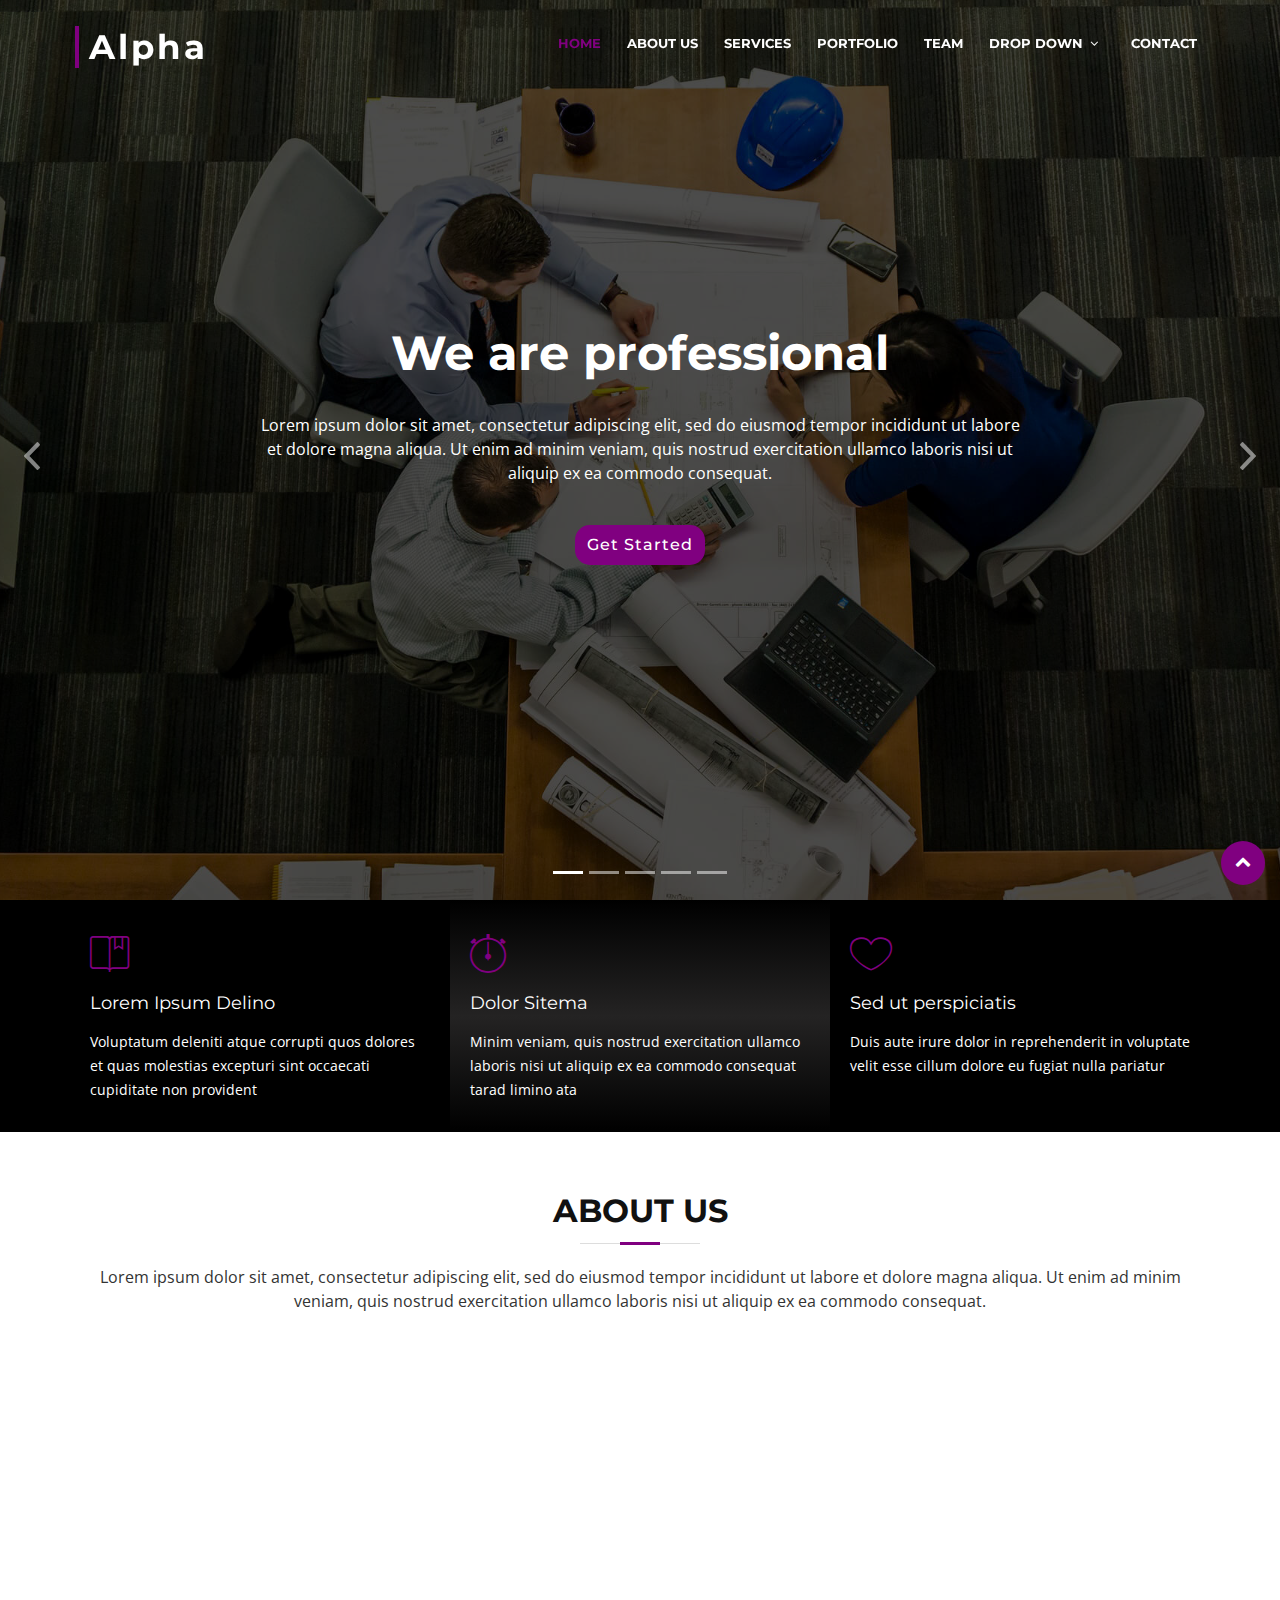
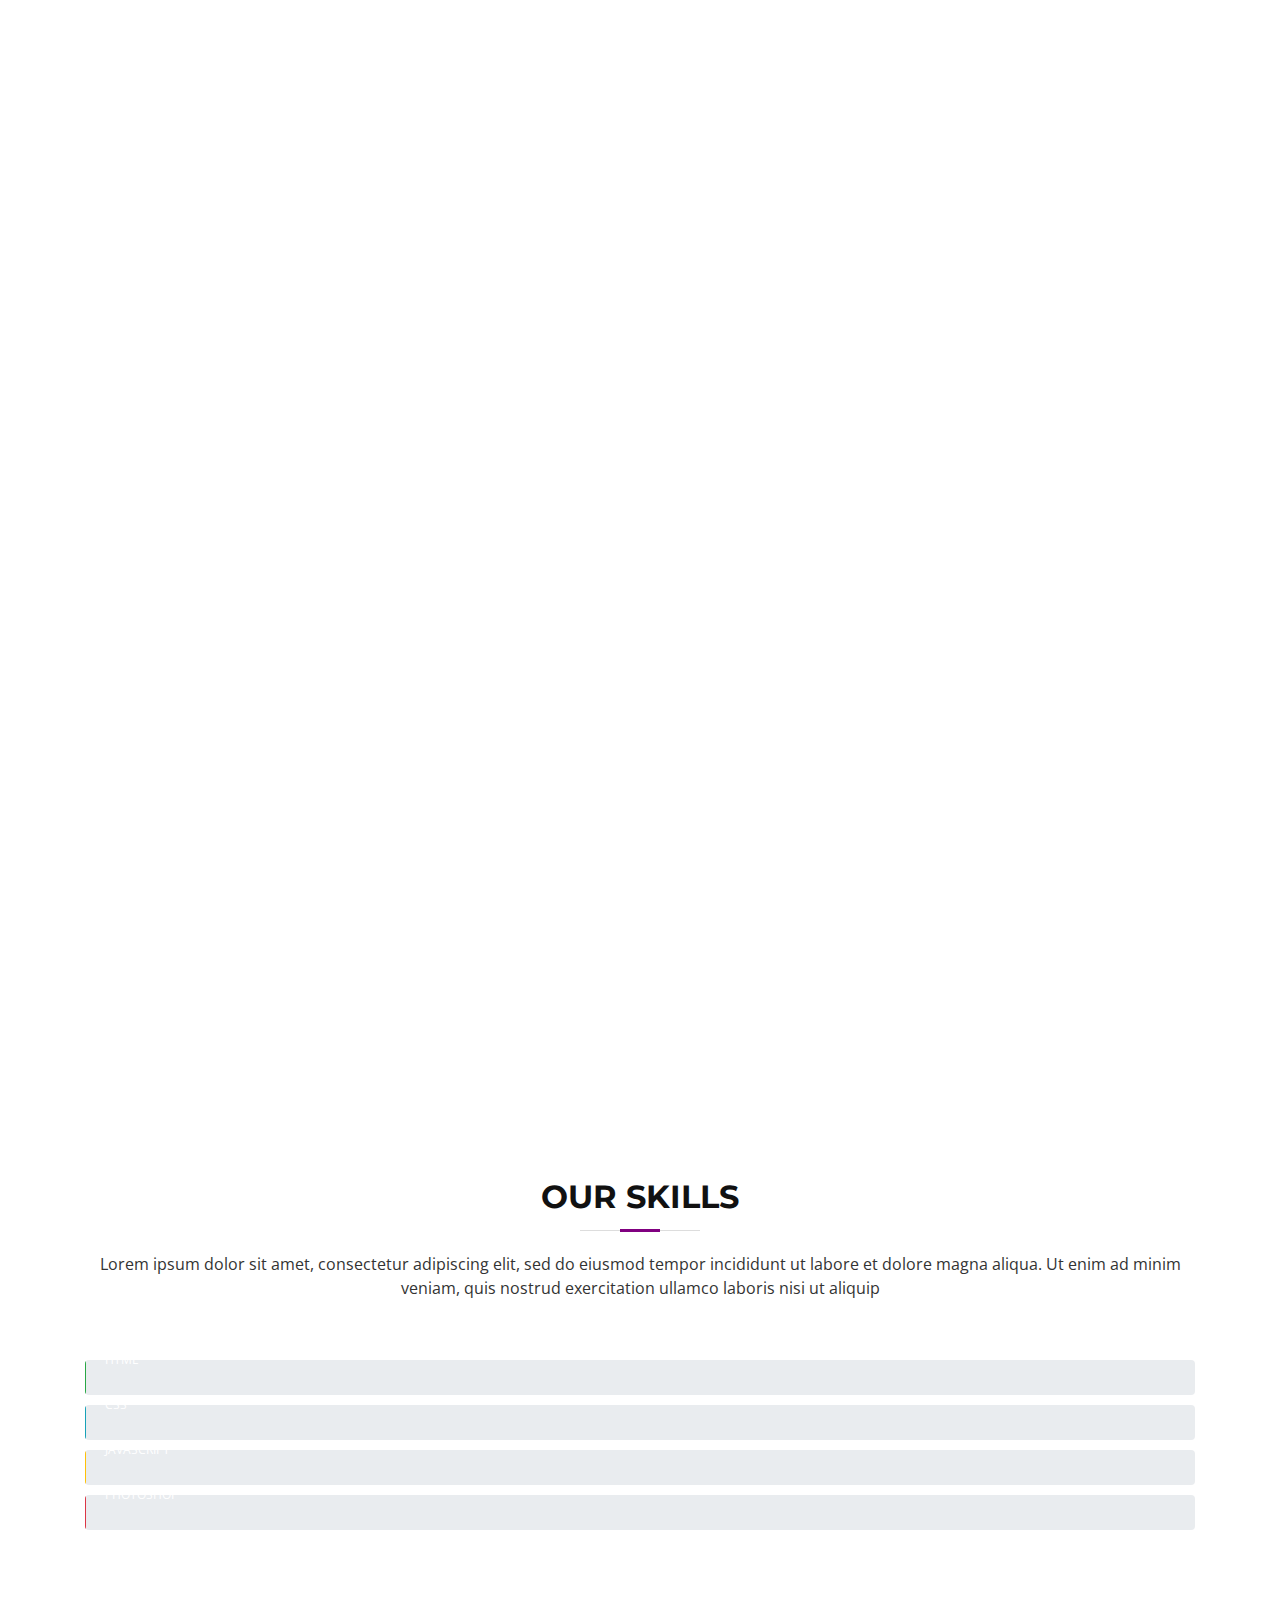
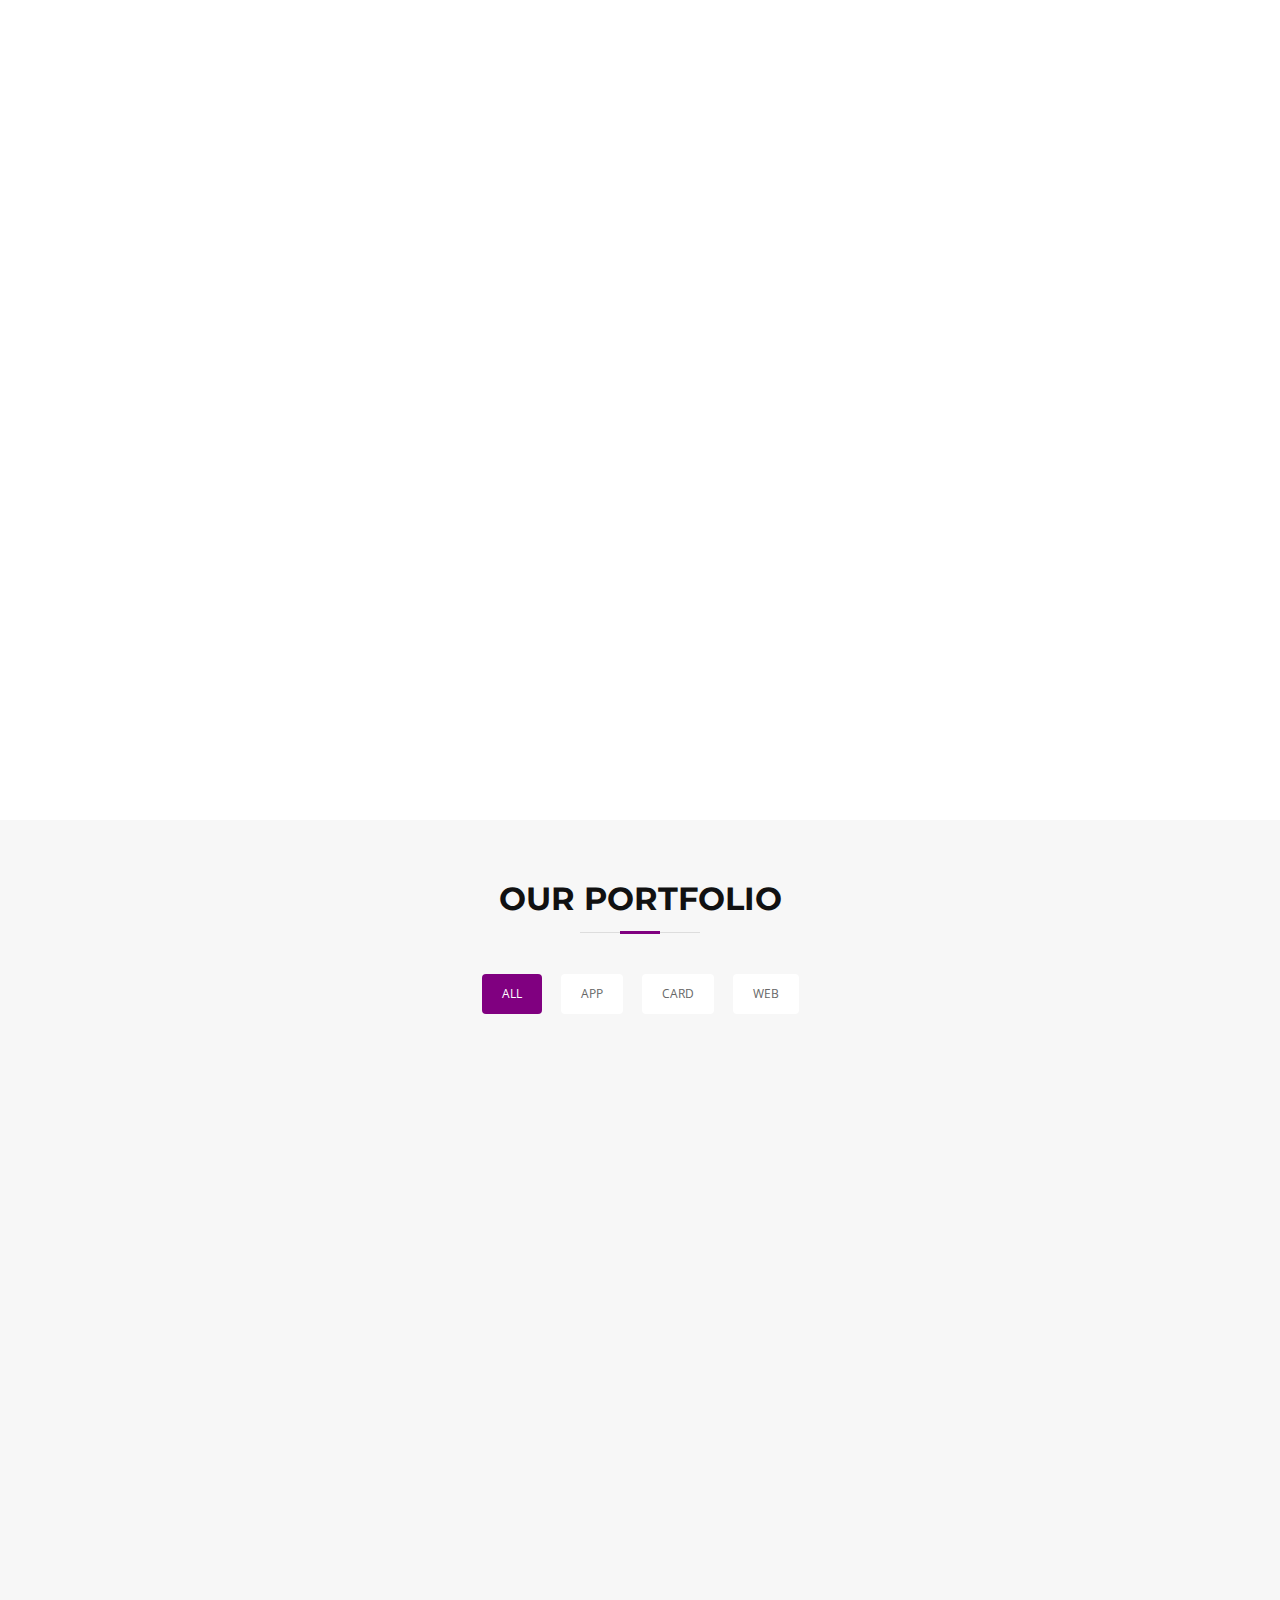
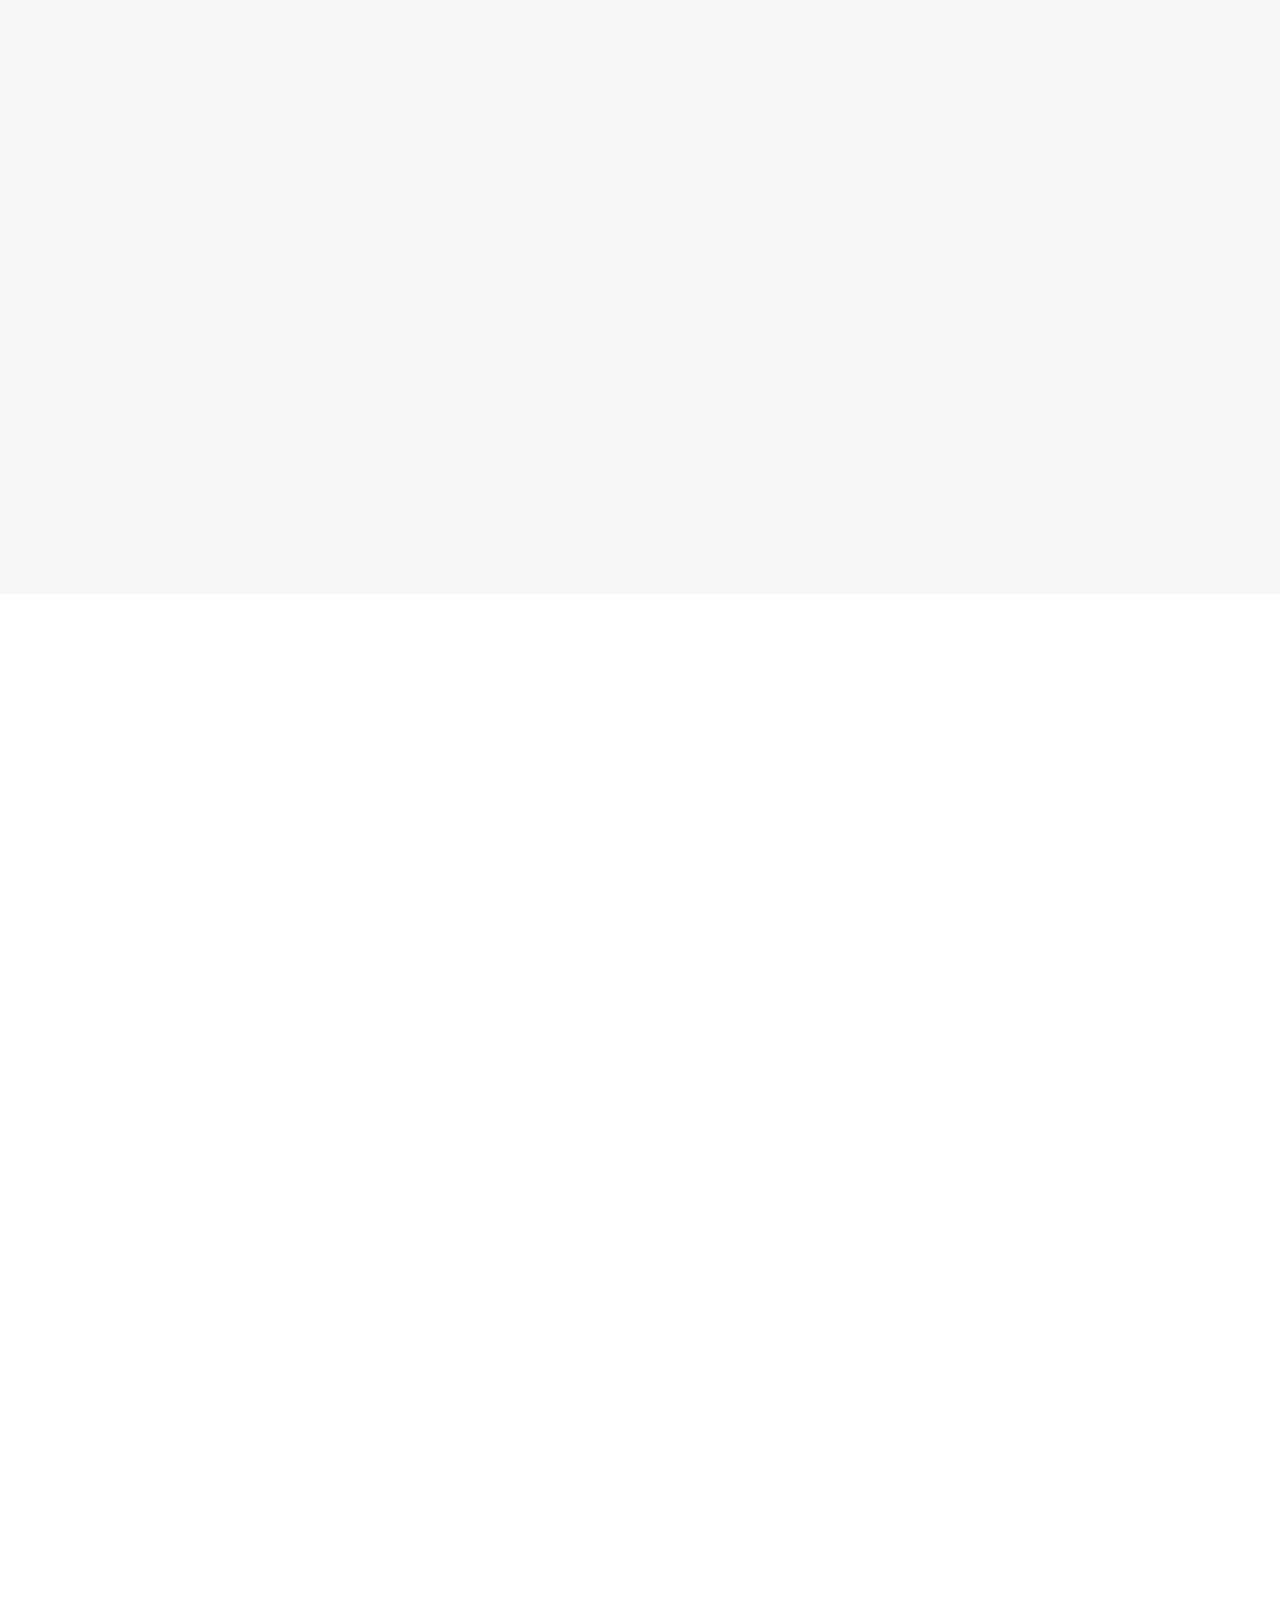
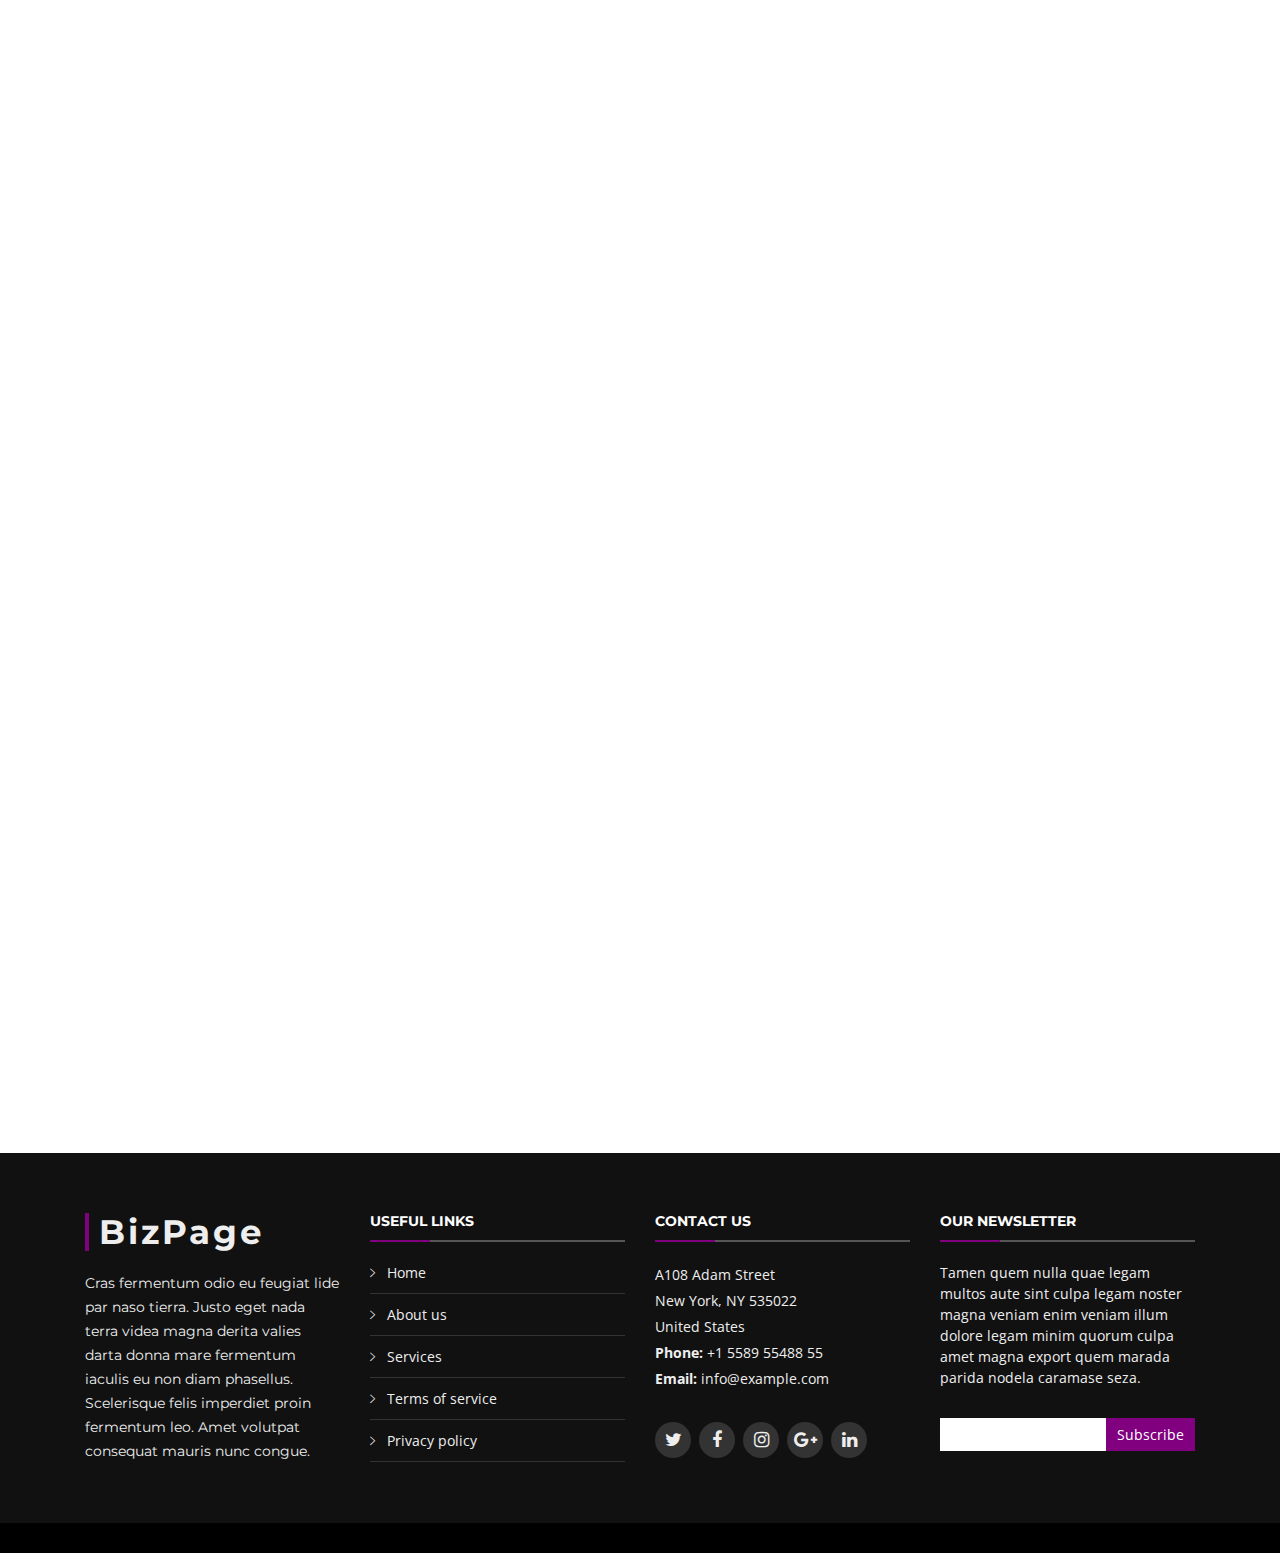
==== index.html @ eaacea5c "First commit" ====
<!DOCTYPE html>
<html lang="en">
<head>
  <meta charset="utf-8">
  <title>BizPage Bootstrap Template</title>
  <meta content="width=device-width, initial-scale=1.0" name="viewport">
  <meta content="" name="keywords">
  <meta content="" name="description">

  <!-- Favicons -->
  <link href="img/favicon.png" rel="icon">
  <link href="img/apple-touch-icon.png" rel="apple-touch-icon">

  <!-- Google Fonts -->
  <link href="https://fonts.googleapis.com/css?family=Open+Sans:300,300i,400,400i,700,700i|Montserrat:300,400,500,700" rel="stylesheet">

  <!-- Bootstrap CSS File -->
  <link href="lib/bootstrap/css/bootstrap.min.css" rel="stylesheet">

  <!-- Libraries CSS Files -->
  <link href="lib/font-awesome/css/font-awesome.min.css" rel="stylesheet">
  <link href="lib/animate/animate.min.css" rel="stylesheet">
  <link href="lib/ionicons/css/ionicons.min.css" rel="stylesheet">
  <link href="lib/owlcarousel/assets/owl.carousel.min.css" rel="stylesheet">
  <link href="lib/lightbox/css/lightbox.min.css" rel="stylesheet">

  <!-- Main Stylesheet File -->
  <link href="css/style.css" rel="stylesheet">

  <!-- =======================================================
    Theme Name: BizPage
    Theme URL: https://bootstrapmade.com/bizpage-bootstrap-business-template/
    Author: BootstrapMade.com
    License: https://bootstrapmade.com/license/
  ======================================================= -->
</head>

<body>

  <!--==========================
    Header
  ============================-->
  <header id="header">
    <div class="container-fluid">

      <div id="logo" class="pull-left">
        <h1><a href="#intro" class="scrollto">Alpha</a></h1>
        <!-- Uncomment below if you prefer to use an image logo -->
        <!-- <a href="#intro"><img src="img/logo.png" alt="" title="" /></a>-->
      </div>

      <nav id="nav-menu-container">
        <ul class="nav-menu">
          <li class="menu-active"><a href="#intro">Home</a></li>
          <li><a href="#about">About Us</a></li>
          <li><a href="#services">Services</a></li>
          <li><a href="#portfolio">Portfolio</a></li>
          <li><a href="#team">Team</a></li>
          <li class="menu-has-children"><a href="">Drop Down</a>
            <ul>
              <li><a href="#">Drop Down 1</a></li>
              <li><a href="#">Drop Down 3</a></li>
              <li><a href="#">Drop Down 4</a></li>
              <li><a href="#">Drop Down 5</a></li>
            </ul>
          </li>
          <li><a href="#contact">Contact</a></li>
        </ul>
      </nav><!-- #nav-menu-container -->
    </div>
  </header><!-- #header -->

  <!--==========================
    Intro Section
  ============================-->
  <section id="intro">
    <div class="intro-container">
      <div id="introCarousel" class="carousel  slide carousel-fade" data-ride="carousel">

        <ol class="carousel-indicators"></ol>

        <div class="carousel-inner" role="listbox">

          <div class="carousel-item active">
            <div class="carousel-background"><img src="img/intro-carousel/1.jpg" alt=""></div>
            <div class="carousel-container">
              <div class="carousel-content">
                <h2>We are professional</h2>
                <p>Lorem ipsum dolor sit amet, consectetur adipiscing elit, sed do eiusmod tempor incididunt ut labore et dolore magna aliqua. Ut enim ad minim veniam, quis nostrud exercitation ullamco laboris nisi ut aliquip ex ea commodo consequat.</p>
                <a href="#featured-services" class="btn-get-started scrollto">Get Started</a>
              </div>
            </div>
          </div>

          <div class="carousel-item">
            <div class="carousel-background"><img src="img/intro-carousel/2.jpg" alt=""></div>
            <div class="carousel-container">
              <div class="carousel-content">
                <h2>At vero eos et accusamus</h2>
                <p>Nam libero tempore, cum soluta nobis est eligendi optio cumque nihil impedit quo minus id quod maxime placeat facere possimus, omnis voluptas assumenda est, omnis dolor repellendus. Temporibus autem quibusdam et aut officiis debitis aut.</p>
                <a href="#featured-services" class="btn-get-started scrollto">Get Started</a>
              </div>
            </div>
          </div>

          <div class="carousel-item">
            <div class="carousel-background"><img src="img/intro-carousel/3.jpg" alt=""></div>
            <div class="carousel-container">
              <div class="carousel-content">
                <h2>Temporibus autem quibusdam</h2>
                <p>Beatae vitae dicta sunt explicabo. Nemo enim ipsam voluptatem quia voluptas sit aspernatur aut odit aut fugit, sed quia consequuntur magni dolores eos qui ratione voluptatem sequi nesciunt omnis iste natus error sit voluptatem accusantium.</p>
                <a href="#featured-services" class="btn-get-started scrollto">Get Started</a>
              </div>
            </div>
          </div>

          <div class="carousel-item">
            <div class="carousel-background"><img src="img/intro-carousel/4.jpg" alt=""></div>
            <div class="carousel-container">
              <div class="carousel-content">
                <h2>Nam libero tempore</h2>
                <p>Neque porro quisquam est, qui dolorem ipsum quia dolor sit amet, consectetur, adipisci velit, sed quia non numquam eius modi tempora incidunt ut labore et dolore magnam aliquam quaerat voluptatem. Ut enim ad minima veniam, quis nostrum.</p>
                <a href="#featured-services" class="btn-get-started scrollto">Get Started</a>
              </div>
            </div>
          </div>

          <div class="carousel-item">
            <div class="carousel-background"><img src="img/intro-carousel/5.jpg" alt=""></div>
            <div class="carousel-container">
              <div class="carousel-content">
                <h2>Magnam aliquam quaerat</h2>
                <p>Lorem ipsum dolor sit amet, consectetur adipiscing elit, sed do eiusmod tempor incididunt ut labore et dolore magna aliqua. Ut enim ad minim veniam, quis nostrud exercitation ullamco laboris nisi ut aliquip ex ea commodo consequat.</p>
                <a href="#featured-services" class="btn-get-started scrollto">Get Started</a>
              </div>
            </div>
          </div>

        </div>

        <a class="carousel-control-prev" href="#introCarousel" role="button" data-slide="prev">
          <span class="carousel-control-prev-icon ion-chevron-left" aria-hidden="true"></span>
          <span class="sr-only">Previous</span>
        </a>

        <a class="carousel-control-next" href="#introCarousel" role="button" data-slide="next">
          <span class="carousel-control-next-icon ion-chevron-right" aria-hidden="true"></span>
          <span class="sr-only">Next</span>
        </a>

      </div>
    </div>
  </section><!-- #intro -->

  <main id="main">

    <!--==========================
      Featured Services Section
    ============================-->
    <section id="featured-services">
      <div class="container">
        <div class="row">

          <div class="col-lg-4 box">
            <i class="ion-ios-bookmarks-outline"></i>
            <h4 class="title"><a href="">Lorem Ipsum Delino</a></h4>
            <p class="description">Voluptatum deleniti atque corrupti quos dolores et quas molestias excepturi sint occaecati cupiditate non provident</p>
          </div>

          <div class="col-lg-4 box box-bg">
            <i class="ion-ios-stopwatch-outline"></i>
            <h4 class="title"><a href="">Dolor Sitema</a></h4>
            <p class="description">Minim veniam, quis nostrud exercitation ullamco laboris nisi ut aliquip ex ea commodo consequat tarad limino ata</p>
          </div>

          <div class="col-lg-4 box">
            <i class="ion-ios-heart-outline"></i>
            <h4 class="title"><a href="">Sed ut perspiciatis</a></h4>
            <p class="description">Duis aute irure dolor in reprehenderit in voluptate velit esse cillum dolore eu fugiat nulla pariatur</p>
          </div>

        </div>
      </div>
    </section><!-- #featured-services -->

    <!--==========================
      About Us Section
    ============================-->
    <section id="about">
      <div class="container">

        <header class="section-header">
          <h3>About Us</h3>
          <p>Lorem ipsum dolor sit amet, consectetur adipiscing elit, sed do eiusmod tempor incididunt ut labore et dolore magna aliqua. Ut enim ad minim veniam, quis nostrud exercitation ullamco laboris nisi ut aliquip ex ea commodo consequat.</p>
        </header>

        <div class="row about-cols">

          <div class="col-md-4 wow fadeInUp">
            <div class="about-col">
              <div class="img">
                <img src="img/about-mission.jpg" alt="" class="img-fluid">
                <div class="icon"><i class="ion-ios-speedometer-outline"></i></div>
              </div>
              <h2 class="title"><a href="#">Our Mission</a></h2>
              <p>
                Lorem ipsum dolor sit amet, consectetur elit, sed do eiusmod tempor ut labore et dolore magna aliqua. Ut enim ad minim veniam, quis nostrud exercitation ullamco laboris nisi ut aliquip ex ea commodo consequat.
              </p>
            </div>
          </div>

          <div class="col-md-4 wow fadeInUp" data-wow-delay="0.1s">
            <div class="about-col">
              <div class="img">
                <img src="img/about-plan.jpg" alt="" class="img-fluid">
                <div class="icon"><i class="ion-ios-list-outline"></i></div>
              </div>
              <h2 class="title"><a href="#">Our Plan</a></h2>
              <p>
                Sed ut perspiciatis unde omnis iste natus error sit voluptatem  doloremque laudantium, totam rem aperiam, eaque ipsa quae ab illo inventore veritatis et quasi architecto beatae vitae dicta sunt explicabo.
              </p>
            </div>
          </div>

          <div class="col-md-4 wow fadeInUp" data-wow-delay="0.2s">
            <div class="about-col">
              <div class="img">
                <img src="img/about-vision.jpg" alt="" class="img-fluid">
                <div class="icon"><i class="ion-ios-eye-outline"></i></div>
              </div>
              <h2 class="title"><a href="#">Our Vision</a></h2>
              <p>
                Nemo enim ipsam voluptatem quia voluptas sit aut odit aut fugit, sed quia magni dolores eos qui ratione voluptatem sequi nesciunt Neque porro quisquam est, qui dolorem ipsum quia dolor sit amet.
              </p>
            </div>
          </div>

        </div>

      </div>
    </section><!-- #about -->

    <!--==========================
      Services Section
    ============================-->
    <section id="services">
      <div class="container">

        <header class="section-header wow fadeInUp">
          <h3>Services</h3>
          <p>Laudem latine persequeris id sed, ex fabulas delectus quo. No vel partiendo abhorreant vituperatoribus, ad pro quaestio laboramus. Ei ubique vivendum pro. At ius nisl accusam lorenta zanos paradigno tridexa panatarel.</p>
        </header>

        <div class="row">

          <div class="col-lg-4 col-md-6 box wow bounceInUp" data-wow-duration="1.4s">
            <div class="icon"><i class="ion-ios-analytics-outline"></i></div>
            <h4 class="title"><a href="">Lorem Ipsum</a></h4>
            <p class="description">Voluptatum deleniti atque corrupti quos dolores et quas molestias excepturi sint occaecati cupiditate non provident</p>
          </div>
          <div class="col-lg-4 col-md-6 box wow bounceInUp" data-wow-duration="1.4s">
            <div class="icon"><i class="ion-ios-bookmarks-outline"></i></div>
            <h4 class="title"><a href="">Dolor Sitema</a></h4>
            <p class="description">Minim veniam, quis nostrud exercitation ullamco laboris nisi ut aliquip ex ea commodo consequat tarad limino ata</p>
          </div>
          <div class="col-lg-4 col-md-6 box wow bounceInUp" data-wow-duration="1.4s">
            <div class="icon"><i class="ion-ios-paper-outline"></i></div>
            <h4 class="title"><a href="">Sed ut perspiciatis</a></h4>
            <p class="description">Duis aute irure dolor in reprehenderit in voluptate velit esse cillum dolore eu fugiat nulla pariatur</p>
          </div>
          <div class="col-lg-4 col-md-6 box wow bounceInUp" data-wow-delay="0.1s" data-wow-duration="1.4s">
            <div class="icon"><i class="ion-ios-speedometer-outline"></i></div>
            <h4 class="title"><a href="">Magni Dolores</a></h4>
            <p class="description">Excepteur sint occaecat cupidatat non proident, sunt in culpa qui officia deserunt mollit anim id est laborum</p>
          </div>
          <div class="col-lg-4 col-md-6 box wow bounceInUp" data-wow-delay="0.1s" data-wow-duration="1.4s">
            <div class="icon"><i class="ion-ios-barcode-outline"></i></div>
            <h4 class="title"><a href="">Nemo Enim</a></h4>
            <p class="description">At vero eos et accusamus et iusto odio dignissimos ducimus qui blanditiis praesentium voluptatum deleniti atque</p>
          </div>
          <div class="col-lg-4 col-md-6 box wow bounceInUp" data-wow-delay="0.1s" data-wow-duration="1.4s">
            <div class="icon"><i class="ion-ios-people-outline"></i></div>
            <h4 class="title"><a href="">Eiusmod Tempor</a></h4>
            <p class="description">Et harum quidem rerum facilis est et expedita distinctio. Nam libero tempore, cum soluta nobis est eligendi</p>
          </div>

        </div>

      </div>
    </section><!-- #services -->

    <!--==========================
      Call To Action Section
    ============================-->
    <section id="call-to-action" class="wow fadeIn">
      <div class="container text-center">
        <h3>Call To Action</h3>
        <p> Duis aute irure dolor in reprehenderit in voluptate velit esse cillum dolore eu fugiat nulla pariatur. Excepteur sint occaecat cupidatat non proident, sunt in culpa qui officia deserunt mollit anim id est laborum.</p>
        <a class="cta-btn" href="#">Call To Action</a>
      </div>
    </section><!-- #call-to-action -->

    <!--==========================
      Skills Section
    ============================-->
    <section id="skills">
      <div class="container">

        <header class="section-header">
          <h3>Our Skills</h3>
          <p>Lorem ipsum dolor sit amet, consectetur adipiscing elit, sed do eiusmod tempor incididunt ut labore et dolore magna aliqua. Ut enim ad minim veniam, quis nostrud exercitation ullamco laboris nisi ut aliquip</p>
        </header>

        <div class="skills-content">

          <div class="progress">
            <div class="progress-bar bg-success" role="progressbar" aria-valuenow="100" aria-valuemin="0" aria-valuemax="100">
              <span class="skill">HTML <i class="val">100%</i></span>
            </div>
          </div>

          <div class="progress">
            <div class="progress-bar bg-info" role="progressbar" aria-valuenow="90" aria-valuemin="0" aria-valuemax="100">
              <span class="skill">CSS <i class="val">90%</i></span>
            </div>
          </div>

          <div class="progress">
            <div class="progress-bar bg-warning" role="progressbar" aria-valuenow="75" aria-valuemin="0" aria-valuemax="100">
              <span class="skill">JavaScript <i class="val">75%</i></span>
            </div>
          </div>

          <div class="progress">
            <div class="progress-bar bg-danger" role="progressbar" aria-valuenow="55" aria-valuemin="0" aria-valuemax="100">
              <span class="skill">Photoshop <i class="val">55%</i></span>
            </div>
          </div>

        </div>

      </div>
    </section>

    <!--==========================
      Facts Section
    ============================-->
    <section id="facts"  class="wow fadeIn">
      <div class="container">

        <header class="section-header">
          <h3>Facts</h3>
          <p>Sed ut perspiciatis unde omnis iste natus error sit voluptatem accusantium doloremque</p>
        </header>

        <div class="row counters">

  				<div class="col-lg-3 col-6 text-center">
            <span data-toggle="counter-up">400</span>
            <p>Weekly Patients</p>
  				</div>

          <div class="col-lg-3 col-6 text-center">
            <span data-toggle="counter-up">10</span>
            <p>Projects</p>
  				</div>

          <div class="col-lg-3 col-6 text-center">
            <span data-toggle="counter-up">349000</span>
            <p>Hours Of Support</p>
  				</div>

          <div class="col-lg-3 col-6 text-center">
            <span data-toggle="counter-up">18</span>
            <p>Hard Workers</p>
  				</div>

  			</div>

        <div class="facts-img">
          <img src="img/facts-img.png" alt="" class="img-fluid">
        </div>

      </div>
    </section><!-- #facts -->

    <!--==========================
      Portfolio Section
    ============================-->
    <section id="portfolio"  class="section-bg" >
      <div class="container">

        <header class="section-header">
          <h3 class="section-title">Our Portfolio</h3>
        </header>

        <div class="row">
          <div class="col-lg-12">
            <ul id="portfolio-flters">
              <li data-filter="*" class="filter-active">All</li>
              <li data-filter=".filter-app">App</li>
              <li data-filter=".filter-card">Card</li>
              <li data-filter=".filter-web">Web</li>
            </ul>
          </div>
        </div>

        <div class="row portfolio-container">

          <div class="col-lg-4 col-md-6 portfolio-item filter-app wow fadeInUp">
            <div class="portfolio-wrap">
              <figure>
                <img src="img/portfolio/app1.jpg" class="img-fluid" alt="">
                <a href="img/portfolio/app1.jpg" data-lightbox="portfolio" data-title="App 1" class="link-preview" title="Preview"><i class="ion ion-eye"></i></a>
                <a href="#" class="link-details" title="More Details"><i class="ion ion-android-open"></i></a>
              </figure>

              <div class="portfolio-info">
                <h4><a href="#">App 1</a></h4>
                <p>App</p>
              </div>
            </div>
          </div>

          <div class="col-lg-4 col-md-6 portfolio-item filter-web wow fadeInUp" data-wow-delay="0.1s">
            <div class="portfolio-wrap">
              <figure>
                <img src="img/portfolio/web3.jpg" class="img-fluid" alt="">
                <a href="img/portfolio/web3.jpg" class="link-preview" data-lightbox="portfolio" data-title="Web 3" title="Preview"><i class="ion ion-eye"></i></a>
                <a href="#" class="link-details" title="More Details"><i class="ion ion-android-open"></i></a>
              </figure>

              <div class="portfolio-info">
                <h4><a href="#">Web 3</a></h4>
                <p>Web</p>
              </div>
            </div>
          </div>

          <div class="col-lg-4 col-md-6 portfolio-item filter-app wow fadeInUp" data-wow-delay="0.2s">
            <div class="portfolio-wrap">
              <figure>
                <img src="img/portfolio/app2.jpg" class="img-fluid" alt="">
                <a href="img/portfolio/app2.jpg" class="link-preview" data-lightbox="portfolio" data-title="App 2" title="Preview"><i class="ion ion-eye"></i></a>
                <a href="#" class="link-details" title="More Details"><i class="ion ion-android-open"></i></a>
              </figure>

              <div class="portfolio-info">
                <h4><a href="#">App 2</a></h4>
                <p>App</p>
              </div>
            </div>
          </div>

          <div class="col-lg-4 col-md-6 portfolio-item filter-card wow fadeInUp">
            <div class="portfolio-wrap">
              <figure>
                <img src="img/portfolio/card2.jpg" class="img-fluid" alt="">
                <a href="img/portfolio/card2.jpg" class="link-preview" data-lightbox="portfolio" data-title="Card 2" title="Preview"><i class="ion ion-eye"></i></a>
                <a href="#" class="link-details" title="More Details"><i class="ion ion-android-open"></i></a>
              </figure>

              <div class="portfolio-info">
                <h4><a href="#">Card 2</a></h4>
                <p>Card</p>
              </div>
            </div>
          </div>

          <div class="col-lg-4 col-md-6 portfolio-item filter-web wow fadeInUp" data-wow-delay="0.1s">
            <div class="portfolio-wrap">
              <figure>
                <img src="img/portfolio/web2.jpg" class="img-fluid" alt="">
                <a href="img/portfolio/web2.jpg" class="link-preview" data-lightbox="portfolio" data-title="Web 2" title="Preview"><i class="ion ion-eye"></i></a>
                <a href="#" class="link-details" title="More Details"><i class="ion ion-android-open"></i></a>
              </figure>

              <div class="portfolio-info">
                <h4><a href="#">Web 2</a></h4>
                <p>Web</p>
              </div>
            </div>
          </div>

          <div class="col-lg-4 col-md-6 portfolio-item filter-app wow fadeInUp" data-wow-delay="0.2s">
            <div class="portfolio-wrap">
              <figure>
                <img src="img/portfolio/app3.jpg" class="img-fluid" alt="">
                <a href="img/portfolio/app3.jpg" class="link-preview" data-lightbox="portfolio" data-title="App 3" title="Preview"><i class="ion ion-eye"></i></a>
                <a href="#" class="link-details" title="More Details"><i class="ion ion-android-open"></i></a>
              </figure>

              <div class="portfolio-info">
                <h4><a href="#">App 3</a></h4>
                <p>App</p>
              </div>
            </div>
          </div>

          <div class="col-lg-4 col-md-6 portfolio-item filter-card wow fadeInUp">
            <div class="portfolio-wrap">
              <figure>
                <img src="img/portfolio/card1.jpg" class="img-fluid" alt="">
                <a href="img/portfolio/card1.jpg" class="link-preview" data-lightbox="portfolio" data-title="Card 1" title="Preview"><i class="ion ion-eye"></i></a>
                <a href="#" class="link-details" title="More Details"><i class="ion ion-android-open"></i></a>
              </figure>

              <div class="portfolio-info">
                <h4><a href="#">Card 1</a></h4>
                <p>Card</p>
              </div>
            </div>
          </div>

          <div class="col-lg-4 col-md-6 portfolio-item filter-card wow fadeInUp" data-wow-delay="0.1s">
            <div class="portfolio-wrap">
              <figure>
                <img src="img/portfolio/card3.jpg" class="img-fluid" alt="">
                <a href="img/portfolio/card3.jpg" class="link-preview" data-lightbox="portfolio" data-title="Card 3" title="Preview"><i class="ion ion-eye"></i></a>
                <a href="#" class="link-details" title="More Details"><i class="ion ion-android-open"></i></a>
              </figure>

              <div class="portfolio-info">
                <h4><a href="#">Card 3</a></h4>
                <p>Card</p>
              </div>
            </div>
          </div>

          <div class="col-lg-4 col-md-6 portfolio-item filter-web wow fadeInUp" data-wow-delay="0.2s">
            <div class="portfolio-wrap">
              <figure>
                <img src="img/portfolio/web1.jpg" class="img-fluid" alt="">
                <a href="img/portfolio/web1.jpg" class="link-preview" data-lightbox="portfolio" data-title="Web 1" title="Preview"><i class="ion ion-eye"></i></a>
                <a href="#" class="link-details" title="More Details"><i class="ion ion-android-open"></i></a>
              </figure>

              <div class="portfolio-info">
                <h4><a href="#">Web 1</a></h4>
                <p>Web</p>
              </div>
            </div>
          </div>

        </div>

      </div>
    </section><!-- #portfolio -->

    <!--==========================
      Clients Section
    ============================-->
    <section id="clients" class="wow fadeInUp">
      <div class="container">

        <header class="section-header">
          <h3>Our Clients</h3>
        </header>

        <div class="owl-carousel clients-carousel">
          <img src="img/clients/client-1.png" alt="">
          <img src="img/clients/client-2.png" alt="">
          <img src="img/clients/client-3.png" alt="">
          <img src="img/clients/client-4.png" alt="">
          <img src="img/clients/client-5.png" alt="">
          <img src="img/clients/client-6.png" alt="">
          <img src="img/clients/client-7.png" alt="">
          <img src="img/clients/client-8.png" alt="">
        </div>

      </div>
    </section><!-- #clients -->

    <!--==========================
      Clients Section
    ============================-->
    <section id="testimonials" class="section-bg wow fadeInUp">
      <div class="container">

        <header class="section-header">
          <h3>Testimonials</h3>
        </header>

        <div class="owl-carousel testimonials-carousel">

          <div class="testimonial-item">
            <img src="img/testimonial-1.jpg" class="testimonial-img" alt="">
            <h3>Saul Goodman</h3>
            <h4>Ceo &amp; Founder</h4>
            <p>
              <img src="img/quote-sign-left.png" class="quote-sign-left" alt="">
              Proin iaculis purus consequat sem cure digni ssim donec porttitora entum suscipit rhoncus. Accusantium quam, ultricies eget id, aliquam eget nibh et. Maecen aliquam, risus at semper.
              <img src="img/quote-sign-right.png" class="quote-sign-right" alt="">
            </p>
          </div>

          <div class="testimonial-item">
            <img src="img/testimonial-2.jpg" class="testimonial-img" alt="">
            <h3>Sara Wilsson</h3>
            <h4>Designer</h4>
            <p>
              <img src="img/quote-sign-left.png" class="quote-sign-left" alt="">
              Export tempor illum tamen malis malis eram quae irure esse labore quem cillum quid cillum eram malis quorum velit fore eram velit sunt aliqua noster fugiat irure amet legam anim culpa.
              <img src="img/quote-sign-right.png" class="quote-sign-right" alt="">
            </p>
          </div>

          <div class="testimonial-item">
            <img src="img/testimonial-3.jpg" class="testimonial-img" alt="">
            <h3>Jena Karlis</h3>
            <h4>Store Owner</h4>
            <p>
              <img src="img/quote-sign-left.png" class="quote-sign-left" alt="">
              Enim nisi quem export duis labore cillum quae magna enim sint quorum nulla quem veniam duis minim tempor labore quem eram duis noster aute amet eram fore quis sint minim.
              <img src="img/quote-sign-right.png" class="quote-sign-right" alt="">
            </p>
          </div>

          <div class="testimonial-item">
            <img src="img/testimonial-4.jpg" class="testimonial-img" alt="">
            <h3>Matt Brandon</h3>
            <h4>Freelancer</h4>
            <p>
              <img src="img/quote-sign-left.png" class="quote-sign-left" alt="">
              Fugiat enim eram quae cillum dolore dolor amet nulla culpa multos export minim fugiat minim velit minim dolor enim duis veniam ipsum anim magna sunt elit fore quem dolore labore illum veniam.
              <img src="img/quote-sign-right.png" class="quote-sign-right" alt="">
            </p>
          </div>

          <div class="testimonial-item">
            <img src="img/testimonial-5.jpg" class="testimonial-img" alt="">
            <h3>John Larson</h3>
            <h4>Entrepreneur</h4>
            <p>
              <img src="img/quote-sign-left.png" class="quote-sign-left" alt="">
              Quis quorum aliqua sint quem legam fore sunt eram irure aliqua veniam tempor noster veniam enim culpa labore duis sunt culpa nulla illum cillum fugiat legam esse veniam culpa fore nisi cillum quid.
              <img src="img/quote-sign-right.png" class="quote-sign-right" alt="">
            </p>
          </div>

        </div>

      </div>
    </section><!-- #testimonials -->

    <!--==========================
      Team Section
    ============================-->
    <section id="team">
      <div class="container">
        <div class="section-header wow fadeInUp">
          <h3>Team</h3>
          <p>Sed ut perspiciatis unde omnis iste natus error sit voluptatem accusantium doloremque</p>
        </div>

        <div class="row">

          <div class="col-lg-3 col-md-6 wow fadeInUp">
            <div class="member">
              <img src="img/team-1.jpg" class="img-fluid" alt="">
              <div class="member-info">
                <div class="member-info-content">
                  <h4>Walter White</h4>
                  <span>Chief Executive Officer</span>
                  <div class="social">
                    <a href=""><i class="fa fa-twitter"></i></a>
                    <a href=""><i class="fa fa-facebook"></i></a>
                    <a href=""><i class="fa fa-google-plus"></i></a>
                    <a href=""><i class="fa fa-linkedin"></i></a>
                  </div>
                </div>
              </div>
            </div>
          </div>

          <div class="col-lg-3 col-md-6 wow fadeInUp" data-wow-delay="0.1s">
            <div class="member">
              <img src="img/team-2.jpg" class="img-fluid" alt="">
              <div class="member-info">
                <div class="member-info-content">
                  <h4>Sarah Jhonson</h4>
                  <span>Product Manager</span>
                  <div class="social">
                    <a href=""><i class="fa fa-twitter"></i></a>
                    <a href=""><i class="fa fa-facebook"></i></a>
                    <a href=""><i class="fa fa-google-plus"></i></a>
                    <a href=""><i class="fa fa-linkedin"></i></a>
                  </div>
                </div>
              </div>
            </div>
          </div>

          <div class="col-lg-3 col-md-6 wow fadeInUp" data-wow-delay="0.2s">
            <div class="member">
              <img src="img/team-3.jpg" class="img-fluid" alt="">
              <div class="member-info">
                <div class="member-info-content">
                  <h4>William Anderson</h4>
                  <span>CTO</span>
                  <div class="social">
                    <a href=""><i class="fa fa-twitter"></i></a>
                    <a href=""><i class="fa fa-facebook"></i></a>
                    <a href=""><i class="fa fa-google-plus"></i></a>
                    <a href=""><i class="fa fa-linkedin"></i></a>
                  </div>
                </div>
              </div>
            </div>
          </div>

          <div class="col-lg-3 col-md-6 wow fadeInUp" data-wow-delay="0.3s">
            <div class="member">
              <img src="img/team-4.jpg" class="img-fluid" alt="">
              <div class="member-info">
                <div class="member-info-content">
                  <h4>Amanda Jepson</h4>
                  <span>Accountant</span>
                  <div class="social">
                    <a href=""><i class="fa fa-twitter"></i></a>
                    <a href=""><i class="fa fa-facebook"></i></a>
                    <a href=""><i class="fa fa-google-plus"></i></a>
                    <a href=""><i class="fa fa-linkedin"></i></a>
                  </div>
                </div>
              </div>
            </div>
          </div>

        </div>

      </div>
    </section><!-- #team -->

    <!--==========================
      Contact Section
    ============================-->
    <section id="contact" class="section-bg wow fadeInUp">
      <div class="container">

        <div class="section-header">
          <h3>Contact Us</h3>
          <p>Sed ut perspiciatis unde omnis iste natus error sit voluptatem accusantium doloremque</p>
        </div>

        <div class="row contact-info">

          <div class="col-md-4">
            <div class="contact-address">
              <i class="ion-ios-location-outline"></i>
              <h3>Address</h3>
              <address>A108 Adam Street, NY 535022, USA</address>
            </div>
          </div>

          <div class="col-md-4">
            <div class="contact-phone">
              <i class="ion-ios-telephone-outline"></i>
              <h3>Phone Number</h3>
              <p><a href="tel:+155895548855">+1 5589 55488 55</a></p>
            </div>
          </div>

          <div class="col-md-4">
            <div class="contact-email">
              <i class="ion-ios-email-outline"></i>
              <h3>Email</h3>
              <p><a href="mailto:info@example.com">info@example.com</a></p>
            </div>
          </div>

        </div>

        <div class="form">
          <div id="sendmessage">Your message has been sent. Thank you!</div>
          <div id="errormessage"></div>
          <form action="" method="post" role="form" class="contactForm">
            <div class="form-row">
              <div class="form-group col-md-6">
                <input type="text" name="name" class="form-control" id="name" placeholder="Your Name" data-rule="minlen:4" data-msg="Please enter at least 4 chars" />
                <div class="validation"></div>
              </div>
              <div class="form-group col-md-6">
                <input type="email" class="form-control" name="email" id="email" placeholder="Your Email" data-rule="email" data-msg="Please enter a valid email" />
                <div class="validation"></div>
              </div>
            </div>
            <div class="form-group">
              <input type="text" class="form-control" name="subject" id="subject" placeholder="Subject" data-rule="minlen:4" data-msg="Please enter at least 8 chars of subject" />
              <div class="validation"></div>
            </div>
            <div class="form-group">
              <textarea class="form-control" name="message" rows="5" data-rule="required" data-msg="Please write something for us" placeholder="Message"></textarea>
              <div class="validation"></div>
            </div>
            <div class="text-center"><button type="submit">Send Message</button></div>
          </form>
        </div>

      </div>
    </section><!-- #contact -->

  </main>

  <!--==========================
    Footer
  ============================-->
  <footer id="footer">
    <div class="footer-top">
      <div class="container">
        <div class="row">

          <div class="col-lg-3 col-md-6 footer-info">
            <h3>BizPage</h3>
            <p>Cras fermentum odio eu feugiat lide par naso tierra. Justo eget nada terra videa magna derita valies darta donna mare fermentum iaculis eu non diam phasellus. Scelerisque felis imperdiet proin fermentum leo. Amet volutpat consequat mauris nunc congue.</p>
          </div>

          <div class="col-lg-3 col-md-6 footer-links">
            <h4>Useful Links</h4>
            <ul>
              <li><i class="ion-ios-arrow-right"></i> <a href="#">Home</a></li>
              <li><i class="ion-ios-arrow-right"></i> <a href="#">About us</a></li>
              <li><i class="ion-ios-arrow-right"></i> <a href="#">Services</a></li>
              <li><i class="ion-ios-arrow-right"></i> <a href="#">Terms of service</a></li>
              <li><i class="ion-ios-arrow-right"></i> <a href="#">Privacy policy</a></li>
            </ul>
          </div>

          <div class="col-lg-3 col-md-6 footer-contact">
            <h4>Contact Us</h4>
            <p>
              A108 Adam Street <br>
              New York, NY 535022<br>
              United States <br>
              <strong>Phone:</strong> +1 5589 55488 55<br>
              <strong>Email:</strong> info@example.com<br>
            </p>

            <div class="social-links">
              <a href="#" class="twitter"><i class="fa fa-twitter"></i></a>
              <a href="#" class="facebook"><i class="fa fa-facebook"></i></a>
              <a href="#" class="instagram"><i class="fa fa-instagram"></i></a>
              <a href="#" class="google-plus"><i class="fa fa-google-plus"></i></a>
              <a href="#" class="linkedin"><i class="fa fa-linkedin"></i></a>
            </div>

          </div>

          <div class="col-lg-3 col-md-6 footer-newsletter">
            <h4>Our Newsletter</h4>
            <p>Tamen quem nulla quae legam multos aute sint culpa legam noster magna veniam enim veniam illum dolore legam minim quorum culpa amet magna export quem marada parida nodela caramase seza.</p>
            <form action="" method="post">
              <input type="email" name="email"><input type="submit"  value="Subscribe">
            </form>
          </div>

        </div>
      </div>
    </div>
<!--
    <div class="container">
      <div class="copyright">
        &copy; Copyright <strong>BizPage</strong>. All Rights Reserved
      </div>
      <div class="credits">
        <!--
          All the links in the footer should remain intact.
          You can delete the links only if you purchased the pro version.
          Licensing information: https://bootstrapmade.com/license/
          Purchase the pro version with working PHP/AJAX contact form: https://bootstrapmade.com/buy/?theme=BizPage
        --
        Best <a href="https://bootstrapmade.com/">Bootstrap Templates</a> by BootstrapMade
      </div>
    </div>
-->
  </footer><!-- #footer -->

  <a href="#" class="back-to-top"><i class="fa fa-chevron-up"></i></a>

  <!-- JavaScript Libraries -->
  <script src="lib/jquery/jquery.min.js"></script>
  <script src="lib/jquery/jquery-migrate.min.js"></script>
  <script src="lib/bootstrap/js/bootstrap.bundle.min.js"></script>
  <script src="lib/easing/easing.min.js"></script>
  <script src="lib/superfish/hoverIntent.js"></script>
  <script src="lib/superfish/superfish.min.js"></script>
  <script src="lib/wow/wow.min.js"></script>
  <script src="lib/waypoints/waypoints.min.js"></script>
  <script src="lib/counterup/counterup.min.js"></script>
  <script src="lib/owlcarousel/owl.carousel.min.js"></script>
  <script src="lib/isotope/isotope.pkgd.min.js"></script>
  <script src="lib/lightbox/js/lightbox.min.js"></script>
  <script src="lib/touchSwipe/jquery.touchSwipe.min.js"></script>
  <!-- Contact Form JavaScript File -->
  <script src="contactform/contactform.js"></script>

  <!-- Template Main Javascript File -->
  <script src="js/main.js"></script>

</body>
</html>
---- css/style.css ----
/*
  Theme Name: BizPage
  Theme URL: https://bootstrapmade.com/bizpage-bootstrap-business-template/
  Author: BootstrapMade.com
  License: https://bootstrapmade.com/license/
*/
/*--------------------------------------------------------------
# General
--------------------------------------------------------------*/
body {
  background: #fff;
  color: #666666;
  font-family: "Open Sans", sans-serif;
}

a {
  color: purple;
  transition: 0.5s;
}

a:hover, a:active, a:focus {
  color: #18d36e;
  outline: none;
  text-decoration: none;
}

p {
  padding: 0;
  margin: 0 0 30px 0;
}

h1, h2, h3, h4, h5, h6 {
  font-family: "Montserrat", sans-serif;
  font-weight: 400;
  margin: 0 0 20px 0;
  padding: 0;
}

/* Back to top button */
.back-to-top {
  position: fixed;
  display: none;
  background: purple;
  color: #fff;
  display: inline-block;
  width: 44px;
  height: 44px;
  text-align: center;
  line-height: 1;
  font-size: 16px;
  border-radius: 50%;
  right: 15px;
  bottom: 15px;
  transition: background 0.5s;
  z-index: 11;
}

.back-to-top i {
  padding-top: 12px;
  color: #fff;
}

@media (max-width: 768px) {
  .back-to-top {
    bottom: 15px;
  }
}

/*--------------------------------------------------------------
# Header
--------------------------------------------------------------*/
#header {
  padding: 30px 0;
  height: 92px;
  position: fixed;
  left: 0;
  top: 0;
  right: 0;
  transition: all 0.5s;
  z-index: 997;
}

#header.header-scrolled {
  background: rgba(0, 0, 0, 0.9);
  padding: 20px 0;
  height: 72px;
  transition: all 0.5s;
}

#header #logo {
  float: left;
}

@media (min-width: 1024px) {
  #header #logo {
    padding-left: 60px;
  }
}

#header #logo h1 {
  font-size: 34px;
  margin: 0;
  padding: 0;
  line-height: 1;
  font-family: "Montserrat", sans-serif;
  font-weight: 700;
  letter-spacing: 3px;
}

#header #logo h1 a, #header #logo h1 a:hover {
  color: #fff;
  padding-left: 10px;
  border-left: 4px solid purple;
}

#header #logo img {
  padding: 0;
  margin: 0;
}

@media (max-width: 768px) {
  #header #logo h1 {
    font-size: 28px;
  }
  #header #logo img {
    max-height: 40px;
  }
}

/*--------------------------------------------------------------
# Intro Section
--------------------------------------------------------------*/
#intro {
  display: table;
  width: 100%;
  height: 100vh;
  background: #000;
}

#intro .carousel-item {
  width: 100%;
  height: 100vh;
  background-size: cover;
  background-position: center;
  background-repeat: no-repeat;
}

#intro .carousel-item::before {
  content: '';
  background-color: rgba(0, 0, 0, 0.7);
  position: absolute;
  height: 100%;
  width: 100%;
  top: 0;
  right: 0;
  left: 0;
  bottom: 0;
}

#intro .carousel-container {
  display: flex;
  justify-content: center;
  align-items: center;
  position: absolute;
  bottom: 0;
  top: 0;
  left: 0;
  right: 0;
}

#intro .carousel-content {
  text-align: center;
}

#intro h2 {
  color: #fff;
  margin-bottom: 30px;
  font-size: 48px;
  font-weight: 700;
}

@media (max-width: 768px) {
  #intro h2 {
    font-size: 28px;
  }
}

#intro p {
  width: 80%;
  margin: 0 auto 30px auto;
  color: #fff;
}

@media (min-width: 1024px) {
  #intro p {
    width: 60%;
  }
}

#intro .carousel-fade .carousel-inner .carousel-item {
  -webkit-transition-property: opacity;
  transition-property: opacity;
}

#intro .carousel-fade .carousel-inner .carousel-item,
#intro .carousel-fade .carousel-inner .active.carousel-item-left,
#intro .carousel-fade .carousel-inner .active.carousel-item-right {
  opacity: 0;
}

#intro .carousel-fade .carousel-inner .active,
#intro .carousel-fade .carousel-inner .carousel-item-next.carousel-item-left,
#intro .carousel-fade .carousel-inner .carousel-item-prev.carousel-item-right {
  opacity: 1;
  transition: 0.5s;
}

#intro .carousel-fade .carousel-inner .carousel-item-next,
#intro .carousel-fade .carousel-inner .carousel-item-prev,
#intro .carousel-fade .carousel-inner .active.carousel-item-left,
#intro .carousel-fade .carousel-inner .active.carousel-item-right {
  left: 0;
  -webkit-transform: translate3d(0, 0, 0);
  transform: translate3d(0, 0, 0);
}

#intro .carousel-control-prev, #intro .carousel-control-next {
  width: 10%;
}

@media (min-width: 1024px) {
  #intro .carousel-control-prev, #intro .carousel-control-next {
    width: 5%;
  }
}

#intro .carousel-control-next-icon, #intro .carousel-control-prev-icon {
  background: none;
  font-size: 32px;
  line-height: 1;
}

#intro .carousel-indicators li {
  cursor: pointer;
}

#intro .btn-get-started {
  font-family: "Montserrat", sans-serif;
  font-weight: 500;
  font-size: 16px;
  letter-spacing: 1px;
  display: inline-block;
  padding: 8px 12px;
  border-radius: 15px;
  transition: 0.5s;
  margin: 10px;
  color: #fff;
  background: purple;
}

#intro .btn-get-started:hover {
  background: #fff;
  color: purple;
}

/*--------------------------------------------------------------
# Navigation Menu
--------------------------------------------------------------*/
/* Nav Menu Essentials */
.nav-menu, .nav-menu * {
  margin: 0;
  padding: 0;
  list-style: none;
}

.nav-menu ul {
  position: absolute;
  display: none;
  top: 100%;
  left: 0;
  z-index: 99;
}

.nav-menu li {
  position: relative;
  white-space: nowrap;
}

.nav-menu > li {
  float: left;
}

.nav-menu li:hover > ul,
.nav-menu li.sfHover > ul {
  display: block;
}

.nav-menu ul ul {
  top: 0;
  left: 100%;
}

.nav-menu ul li {
  min-width: 180px;
}

/* Nav Menu Arrows */
.sf-arrows .sf-with-ul {
  padding-right: 30px;
}

.sf-arrows .sf-with-ul:after {
  content: "\f107";
  position: absolute;
  right: 15px;
  font-family: FontAwesome;
  font-style: normal;
  font-weight: normal;
}

.sf-arrows ul .sf-with-ul:after {
  content: "\f105";
}

/* Nav Meu Container */
#nav-menu-container {
  float: right;
  margin: 0;
}

@media (min-width: 1024px) {
  #nav-menu-container {
    padding-right: 60px;
  }
}

@media (max-width: 768px) {
  #nav-menu-container {
    display: none;
  }
}

/* Nav Meu Styling */
.nav-menu a {
  padding: 0 8px 10px 8px;
  text-decoration: none;
  display: inline-block;
  color: #fff;
  font-family: "Montserrat", sans-serif;
  font-weight: 700;
  font-size: 13px;
  text-transform: uppercase;
  outline: none;
}

.nav-menu li:hover > a, .nav-menu > .menu-active > a {
  color: purple;
}

.nav-menu > li {
  margin-left: 10px;
}

.nav-menu ul {
  margin: 4px 0 0 0;
  padding: 10px;
  box-shadow: 0px 0px 30px rgba(127, 137, 161, 0.25);
  background: #fff;
}

.nav-menu ul li {
  transition: 0.3s;
}

.nav-menu ul li a {
  padding: 10px;
  color: #333;
  transition: 0.3s;
  display: block;
  font-size: 13px;
  text-transform: none;
}

.nav-menu ul li:hover > a {
  color: purple;
}

.nav-menu ul ul {
  margin: 0;
}

/* Mobile Nav Toggle */
#mobile-nav-toggle {
  position: fixed;
  right: 0;
  top: 0;
  z-index: 999;
  margin: 20px 20px 0 0;
  border: 0;
  background: none;
  font-size: 24px;
  display: none;
  transition: all 0.4s;
  outline: none;
  cursor: pointer;
}

#mobile-nav-toggle i {
  color: #fff;
}

@media (max-width: 768px) {
  #mobile-nav-toggle {
    display: inline;
  }
}

/* Mobile Nav Styling */
#mobile-nav {
  position: fixed;
  top: 0;
  padding-top: 18px;
  bottom: 0;
  z-index: 998;
  background: rgba(0, 0, 0, 0.8);
  left: -260px;
  width: 260px;
  overflow-y: auto;
  transition: 0.4s;
}

#mobile-nav ul {
  padding: 0;
  margin: 0;
  list-style: none;
}

#mobile-nav ul li {
  position: relative;
}

#mobile-nav ul li a {
  color: #fff;
  font-size: 13px;
  text-transform: uppercase;
  overflow: hidden;
  padding: 10px 22px 10px 15px;
  position: relative;
  text-decoration: none;
  width: 100%;
  display: block;
  outline: none;
  font-weight: 700;
  font-family: "Montserrat", sans-serif;
}

#mobile-nav ul li a:hover {
  color: #fff;
}

#mobile-nav ul li li {
  padding-left: 30px;
}

#cadel {
  color: red;
}

#mobile-nav ul .menu-has-children i {
  position: absolute;
  right: 0;
  z-index: 99;
  padding: 15px;
  cursor: pointer;
  color: #fff;
}

#mobile-nav ul .menu-has-children i.fa-chevron-up {
  color: purple;
}

#mobile-nav ul .menu-has-children li a {
  text-transform: none;
}

#mobile-nav ul .menu-item-active {
  color: purple;
}

#mobile-body-overly {
  width: 100%;
  height: 100%;
  z-index: 997;
  top: 0;
  left: 0;
  position: fixed;
  background: rgba(0, 0, 0, 0.7);
  display: none;
}

/* Mobile Nav body classes */
body.mobile-nav-active {
  overflow: hidden;
}

body.mobile-nav-active #mobile-nav {
  left: 0;
}

body.mobile-nav-active #mobile-nav-toggle {
  color: #fff;
}

/*--------------------------------------------------------------
# Sections
--------------------------------------------------------------*/
/* Sections Header
--------------------------------*/
.section-header h3 {
  font-size: 32px;
  color: #111;
  text-transform: uppercase;
  text-align: center;
  font-weight: 700;
  position: relative;
  padding-bottom: 15px;
}

.section-header h3::before {
  content: '';
  position: absolute;
  display: block;
  width: 120px;
  height: 1px;
  background: #ddd;
  bottom: 1px;
  left: calc(50% - 60px);
}

.section-header h3::after {
  content: '';
  position: absolute;
  display: block;
  width: 40px;
  height: 3px;
  background: purple;
  bottom: 0;
  left: calc(50% - 20px);
}

.section-header p {
  text-align: center;
  padding-bottom: 30px;
  color: #333;
}

/* Section with background
--------------------------------*/
.section-bg {
  background: #f7f7f7;
}

/* Featured Services Section
--------------------------------*/
#featured-services {
  background: #000;
}

#featured-services .box {
  padding: 30px 20px;
}

#featured-services .box-bg {
  background-image: linear-gradient(0deg, #000000 0%, #242323 50%, #000000 100%);
}

#featured-services i {
  color: purple;
  font-size: 48px;
  display: inline-block;
  line-height: 1;
}

#featured-services h4 {
  font-weight: 400;
  margin: 15px 0;
  font-size: 18px;
}

#featured-services h4 a {
  color: #fff;
}

#featured-services h4 a:hover {
  color: purple;
}

#featured-services p {
  font-size: 14px;
  line-height: 24px;
  color: #fff;
  margin-bottom: 0;
}

/* About Us Section
--------------------------------*/
#about {
  background: url("../img/about-bg.jpg") center top no-repeat fixed;
  background-size: cover;
  padding: 60px 0 40px 0;
  position: relative;
}

#about::before {
  content: '';
  position: absolute;
  left: 0;
  right: 0;
  top: 0;
  bottom: 0;
  background: rgba(255, 255, 255, 0.92);
  z-index: 9;
}

#about .container {
  position: relative;
  z-index: 10;
}

#about .about-col {
  background: #fff;
  border-radius: 0 0 4px 4px;
  box-shadow: 0px 2px 12px rgba(0, 0, 0, 0.08);
  margin-bottom: 20px;
}

#about .about-col .img {
  position: relative;
}

#about .about-col .img img {
  border-radius: 4px 4px 0 0;
}

#about .about-col .icon {
  width: 64px;
  height: 64px;
  padding-top: 8px;
  text-align: center;
  position: absolute;
  background-color: purple;
  border-radius: 50%;
  text-align: center;
  border: 4px solid #fff;
  left: calc( 50% - 32px);
  bottom: -30px;
  transition: 0.3s;
}

#about .about-col i {
  font-size: 36px;
  line-height: 1;
  color: #fff;
  transition: 0.3s;
}

#about .about-col:hover .icon {
  background-color: #fff;
}

#about .about-col:hover i {
  color: purple;
}

#about .about-col h2 {
  color: #000;
  text-align: center;
  font-weight: 700;
  font-size: 20px;
  padding: 0;
  margin: 40px 0 12px 0;
}

#about .about-col h2 a {
  color: #000;
}

#about .about-col h2 a:hover {
  color: purple;
}

#about .about-col p {
  font-size: 14px;
  line-height: 24px;
  color: #333;
  margin-bottom: 0;
  padding: 0 20px 20px 20px;
}

/* Services Section
--------------------------------*/
#services {
  background: #fff;
  background-size: cover;
  padding: 60px 0 40px 0;
}

#services .box {
  margin-bottom: 30px;
}

#services .icon {
  float: left;
}

#services .icon i {
  color: purple;
  font-size: 36px;
  line-height: 1;
  transition: 0.5s;
}

#services .title {
  margin-left: 60px;
  font-weight: 700;
  margin-bottom: 15px;
  font-size: 18px;
}

#services .title a {
  color: #111;
}

#services .box:hover .title a {
  color: purple;
}

#services .description {
  font-size: 14px;
  margin-left: 60px;
  line-height: 24px;
  margin-bottom: 0;
}

/* Call To Action Section
--------------------------------*/
#call-to-action {
  background: linear-gradient(rgba(0, 142, 99, 0.1), rgba(0, 0, 0, 0.1)), url(../img/call-to-action-bg.jpg) fixed center center;
  background-size: cover;
  padding: 60px 0;
}

#call-to-action h3 {
  color: #fff;
  font-size: 28px;
  font-weight: 700;
}

#call-to-action p {
  color: #fff;
}

#call-to-action .cta-btn {
  font-family: "Montserrat", sans-serif;
  text-transform: uppercase;
  font-weight: 500;
  font-size: 16px;
  letter-spacing: 1px;
  display: inline-block;
  padding: 8px 28px;
  border-radius: 25px;
  transition: 0.5s;
  margin-top: 10px;
  border: 2px solid #fff;
  color: #fff;
}

#call-to-action .cta-btn:hover {
  background: purple;
  border: 2px solid purple;
}

/* Call To Action Section
--------------------------------*/
#skills {
  padding: 60px 0;
}

#skills .progress {
  height: 35px;
  margin-bottom: 10px;
}

#skills .progress .skill {
  font-family: "Open Sans", sans-serif;
  line-height: 35px;
  padding: 0;
  margin: 0 0 0 20px;
  text-transform: uppercase;
}

#skills .progress .skill .val {
  float: right;
  font-style: normal;
  margin: 0 20px 0 0;
}

#skills .progress-bar {
  width: 1px;
  text-align: left;
  transition: .9s;
}

/* Facts Section
--------------------------------*/
#facts {
  background: url("../img/facts-bg.jpg") center top no-repeat fixed;
  background-size: cover;
  padding: 60px 0 0 0;
  position: relative;
}

#facts::before {
  content: '';
  position: absolute;
  left: 0;
  right: 0;
  top: 0;
  bottom: 0;
  background: rgba(255, 255, 255, 0.7);
  z-index: 9;
}

#facts .container {
  position: relative;
  z-index: 10;
}

#facts .counters span {
  font-family: "Montserrat", sans-serif;
  font-weight: bold;
  font-size: 48px;
  display: block;
  color: purple;
}

#facts .counters p {
  padding: 0;
  margin: 0 0 20px 0;
  font-family: "Montserrat", sans-serif;
  font-size: 14px;
  color: #111;
}

#facts .facts-img {
  text-align: center;
  padding-top: 30px;
}

/* Portfolio Section
--------------------------------*/
#portfolio {
  padding: 60px 0;
}

#portfolio #portfolio-flters {
  padding: 0;
  margin: 5px 0 35px 0;
  list-style: none;
  text-align: center;
}

#portfolio #portfolio-flters li {
  cursor: pointer;
  margin: 15px 15px 15px 0;
  display: inline-block;
  padding: 10px 20px;
  font-size: 12px;
  line-height: 20px;
  color: #666666;
  border-radius: 4px;
  text-transform: uppercase;
  background: #fff;
  margin-bottom: 5px;
  transition: all 0.3s ease-in-out;
}

#portfolio #portfolio-flters li:hover, #portfolio #portfolio-flters li.filter-active {
  background: purple;
  color: #fff;
}

#portfolio #portfolio-flters li:last-child {
  margin-right: 0;
}

#portfolio .portfolio-wrap {
  box-shadow: 0px 2px 12px rgba(0, 0, 0, 0.08);
  transition: 0.3s;
}

#portfolio .portfolio-wrap:hover {
  box-shadow: 0px 4px 14px rgba(0, 0, 0, 0.16);
}

#portfolio .portfolio-item {
  position: relative;
  height: 360px;
  overflow: hidden;
}

#portfolio .portfolio-item figure {
  background: #000;
  overflow: hidden;
  height: 240px;
  position: relative;
  border-radius: 4px 4px 0 0;
  margin: 0;
}

#portfolio .portfolio-item figure:hover img {
  opacity: 0.4;
  transition: 0.3s;
}

#portfolio .portfolio-item figure .link-preview, #portfolio .portfolio-item figure .link-details {
  position: absolute;
  display: inline-block;
  opacity: 0;
  line-height: 1;
  text-align: center;
  width: 36px;
  height: 36px;
  background: #fff;
  border-radius: 50%;
  transition: 0.2s linear;
}

#portfolio .portfolio-item figure .link-preview i, #portfolio .portfolio-item figure .link-details i {
  padding-top: 6px;
  font-size: 22px;
  color: #333;
}

#portfolio .portfolio-item figure .link-preview:hover, #portfolio .portfolio-item figure .link-details:hover {
  background: purple;
}

#portfolio .portfolio-item figure .link-preview:hover i, #portfolio .portfolio-item figure .link-details:hover i {
  color: #fff;
}

#portfolio .portfolio-item figure .link-preview {
  left: calc(50% - 38px);
  top: calc(50% - 18px);
}

#portfolio .portfolio-item figure .link-details {
  right: calc(50% - 38px);
  top: calc(50% - 18px);
}

#portfolio .portfolio-item figure:hover .link-preview {
  opacity: 1;
  left: calc(50% - 44px);
}

#portfolio .portfolio-item figure:hover .link-details {
  opacity: 1;
  right: calc(50% - 44px);
}

#portfolio .portfolio-item .portfolio-info {
  background: #fff;
  text-align: center;
  padding: 30px;
  height: 90px;
  border-radius: 0 0 3px 3px;
}

#portfolio .portfolio-item .portfolio-info h4 {
  font-size: 18px;
  line-height: 1px;
  font-weight: 700;
  margin-bottom: 18px;
  padding-bottom: 0;
}

#portfolio .portfolio-item .portfolio-info h4 a {
  color: #333;
}

#portfolio .portfolio-item .portfolio-info h4 a:hover {
  color: purple;
}

#portfolio .portfolio-item .portfolio-info p {
  padding: 0;
  margin: 0;
  color: #b8b8b8;
  font-weight: 500;
  font-size: 14px;
  text-transform: uppercase;
}

/* Clients Section
--------------------------------*/
#clients {
  padding: 60px 0;
}

#clients img {
  max-width: 100%;
  opacity: 0.5;
  transition: 0.3s;
  padding: 15px 0;
}

#clients img:hover {
  opacity: 1;
}

#clients .owl-nav, #clients .owl-dots {
  margin-top: 5px;
  text-align: center;
}

#clients .owl-dot {
  display: inline-block;
  margin: 0 5px;
  width: 12px;
  height: 12px;
  border-radius: 50%;
  background-color: #ddd;
}

#clients .owl-dot.active {
  background-color: purple;
}

/* Testimonials Section
--------------------------------*/
#testimonials {
  padding: 60px 0;
}

#testimonials .section-header {
  margin-bottom: 40px;
}

#testimonials .testimonial-item {
  text-align: center;
}

#testimonials .testimonial-item .testimonial-img {
  width: 120px;
  border-radius: 50%;
  border: 4px solid #fff;
  margin: 0 auto;
}

#testimonials .testimonial-item h3 {
  font-size: 20px;
  font-weight: bold;
  margin: 10px 0 5px 0;
  color: #111;
}

#testimonials .testimonial-item h4 {
  font-size: 14px;
  color: #999;
  margin: 0 0 15px 0;
}

#testimonials .testimonial-item .quote-sign-left {
  margin-top: -15px;
  padding-right: 10px;
  display: inline-block;
  width: 37px;
}

#testimonials .testimonial-item .quote-sign-right {
  margin-bottom: -15px;
  padding-left: 10px;
  display: inline-block;
  max-width: 100%;
  width: 37px;
}

#testimonials .testimonial-item p {
  font-style: italic;
  margin: 0 auto 15px auto;
}

@media (min-width: 992px) {
  #testimonials .testimonial-item p {
    width: 80%;
  }
}

#testimonials .owl-nav, #testimonials .owl-dots {
  margin-top: 5px;
  text-align: center;
}

#testimonials .owl-dot {
  display: inline-block;
  margin: 0 5px;
  width: 12px;
  height: 12px;
  border-radius: 50%;
  background-color: #ddd;
}

#testimonials .owl-dot.active {
  background-color: purple;
}

/* Team Section
--------------------------------*/
#team {
  background: #fff;
  padding: 60px 0;
}

#team .member {
  text-align: center;
  margin-bottom: 20px;
  background: #000;
  position: relative;
}

#team .member .member-info {
  opacity: 0;
  display: flex;
  justify-content: center;
  align-items: center;
  position: absolute;
  bottom: 0;
  top: 0;
  left: 0;
  right: 0;
  transition: 0.2s;
}

#team .member .member-info-content {
  margin-top: -50px;
  transition: margin 0.2s;
}

#team .member:hover .member-info {
  background: rgba(0, 0, 0, 0.7);
  opacity: 1;
  transition: 0.4s;
}

#team .member:hover .member-info-content {
  margin-top: 0;
  transition: margin 0.4s;
}

#team .member h4 {
  font-weight: 700;
  margin-bottom: 2px;
  font-size: 18px;
  color: #fff;
}

#team .member span {
  font-style: italic;
  display: block;
  font-size: 13px;
  color: #fff;
}

#team .member .social {
  margin-top: 15px;
}

#team .member .social a {
  transition: none;
  color: #fff;
}

#team .member .social a:hover {
  color: purple;
}

#team .member .social i {
  font-size: 18px;
  margin: 0 2px;
}

/* Contact Section
--------------------------------*/
#contact {
  padding: 60px 0;
}

#contact .contact-info {
  margin-bottom: 20px;
  text-align: center;
}

#contact .contact-info i {
  font-size: 48px;
  display: inline-block;
  margin-bottom: 10px;
  color: purple;
}

#contact .contact-info address, #contact .contact-info p {
  margin-bottom: 0;
  color: #000;
}

#contact .contact-info h3 {
  font-size: 18px;
  margin-bottom: 15px;
  font-weight: bold;
  text-transform: uppercase;
  color: #999;
}

#contact .contact-info a {
  color: #000;
}

#contact .contact-info a:hover {
  color: purple;
}

#contact .contact-address, #contact .contact-phone, #contact .contact-email {
  margin-bottom: 20px;
}

@media (min-width: 768px) {
  #contact .contact-address, #contact .contact-phone, #contact .contact-email {
    padding: 20px 0;
  }
}

@media (min-width: 768px) {
  #contact .contact-phone {
    border-left: 1px solid #ddd;
    border-right: 1px solid #ddd;
  }
}

#contact .form #sendmessage {
  color: purple;
  border: 1px solid purple;
  display: none;
  text-align: center;
  padding: 15px;
  font-weight: 600;
  margin-bottom: 15px;
}

#contact .form #errormessage {
  color: red;
  display: none;
  border: 1px solid red;
  text-align: center;
  padding: 15px;
  font-weight: 600;
  margin-bottom: 15px;
}

#contact .form #sendmessage.show, #contact .form #errormessage.show, #contact .form .show {
  display: block;
}

#contact .form .validation {
  color: red;
  display: none;
  margin: 0 0 20px;
  font-weight: 400;
  font-size: 13px;
}

#contact .form input, #contact .form textarea {
  padding: 10px 14px;
  border-radius: 0;
  box-shadow: none;
  font-size: 15px;
}

#contact .form button[type="submit"] {
  background: purple;
  border: 0;
  padding: 10px 30px;
  color: #fff;
  transition: 0.4s;
  cursor: pointer;
}

#contact .form button[type="submit"]:hover {
  background: #13a456;
}

/*--------------------------------------------------------------
# Footer
--------------------------------------------------------------*/
#footer {
  background: #000;
  padding: 0 0 30px 0;
  color: #eee;
  font-size: 14px;
}

#footer .footer-top {
  background: #111;
  padding: 60px 0 30px 0;
}

#footer .footer-top .footer-info {
  margin-bottom: 30px;
}

#footer .footer-top .footer-info h3 {
  font-size: 34px;
  margin: 0 0 20px 0;
  padding: 2px 0 2px 10px;
  line-height: 1;
  font-family: "Montserrat", sans-serif;
  font-weight: 700;
  letter-spacing: 3px;
  border-left: 4px solid purple;
}

#footer .footer-top .footer-info p {
  font-size: 14px;
  line-height: 24px;
  margin-bottom: 0;
  font-family: "Montserrat", sans-serif;
  color: #eee;
}

#footer .footer-top .social-links a {
  font-size: 18px;
  display: inline-block;
  background: #333;
  color: #eee;
  line-height: 1;
  padding: 8px 0;
  margin-right: 4px;
  border-radius: 50%;
  text-align: center;
  width: 36px;
  height: 36px;
  transition: 0.3s;
}

#footer .footer-top .social-links a:hover {
  background: purple;
  color: #fff;
}

#footer .footer-top h4 {
  font-size: 14px;
  font-weight: bold;
  color: #fff;
  text-transform: uppercase;
  position: relative;
  padding-bottom: 12px;
}

#footer .footer-top h4::before, #footer .footer-top h4::after {
  content: '';
  position: absolute;
  left: 0;
  bottom: 0;
  height: 2px;
}

#footer .footer-top h4::before {
  right: 0;
  background: #555;
}

#footer .footer-top h4::after {
  background: purple;
  width: 60px;
}

#footer .footer-top .footer-links {
  margin-bottom: 30px;
}

#footer .footer-top .footer-links ul {
  list-style: none;
  padding: 0;
  margin: 0;
}

#footer .footer-top .footer-links ul i {
  padding-right: 8px;
  color: #ddd;
}

#footer .footer-top .footer-links ul li {
  border-bottom: 1px solid #333;
  padding: 10px 0;
}

#footer .footer-top .footer-links ul li:first-child {
  padding-top: 0;
}

#footer .footer-top .footer-links ul a {
  color: #eee;
}

#footer .footer-top .footer-links ul a:hover {
  color: purple;
}

#footer .footer-top .footer-contact {
  margin-bottom: 30px;
}

#footer .footer-top .footer-contact p {
  line-height: 26px;
}

#footer .footer-top .footer-newsletter {
  margin-bottom: 30px;
}

#footer .footer-top .footer-newsletter input[type="email"] {
  border: 0;
  padding: 6px 8px;
  width: 65%;
}

#footer .footer-top .footer-newsletter input[type="submit"] {
  background: purple;
  border: 0;
  width: 35%;
  padding: 6px 0;
  text-align: center;
  color: #fff;
  transition: 0.3s;
  cursor: pointer;
}

#footer .footer-top .footer-newsletter input[type="submit"]:hover {
  background: #13a456;
}

#footer .copyright {
  text-align: center;
  padding-top: 30px;
}

#footer .credits {
  text-align: center;
  font-size: 13px;
  color: #ddd;
}
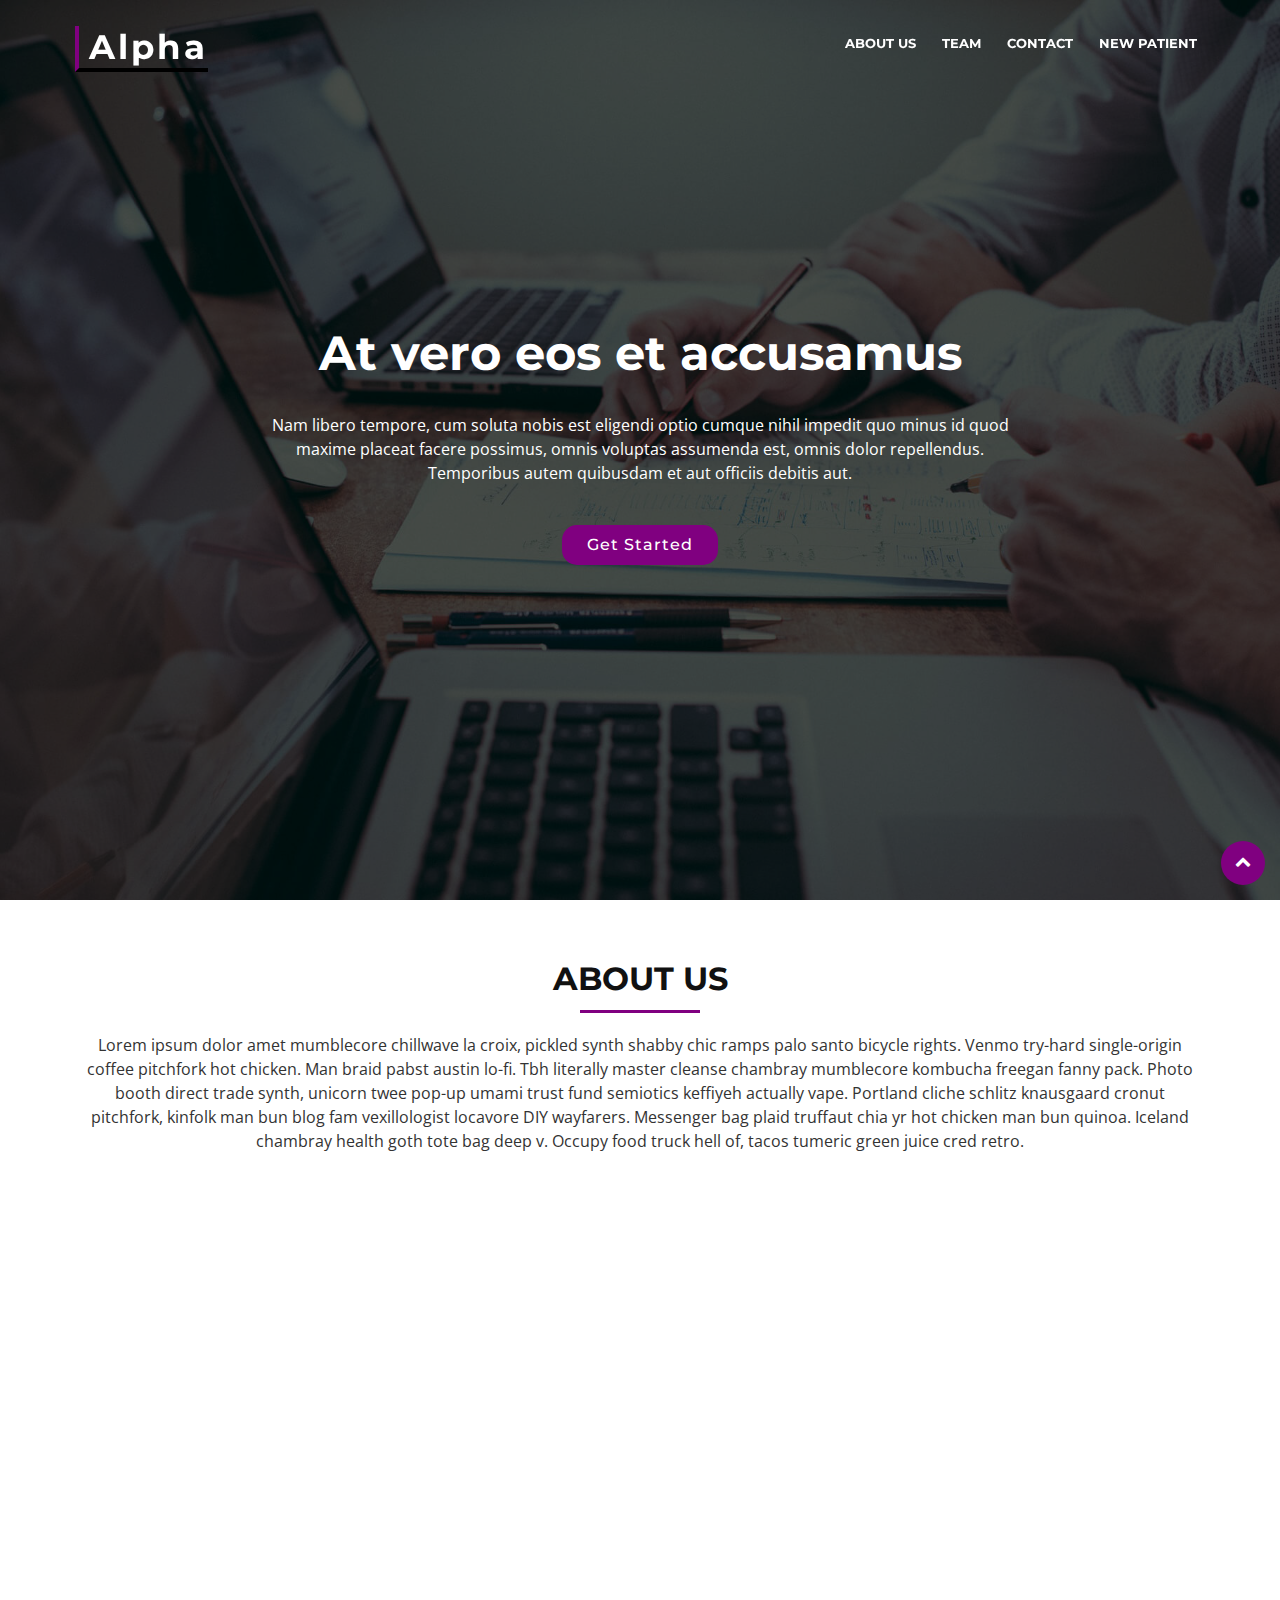
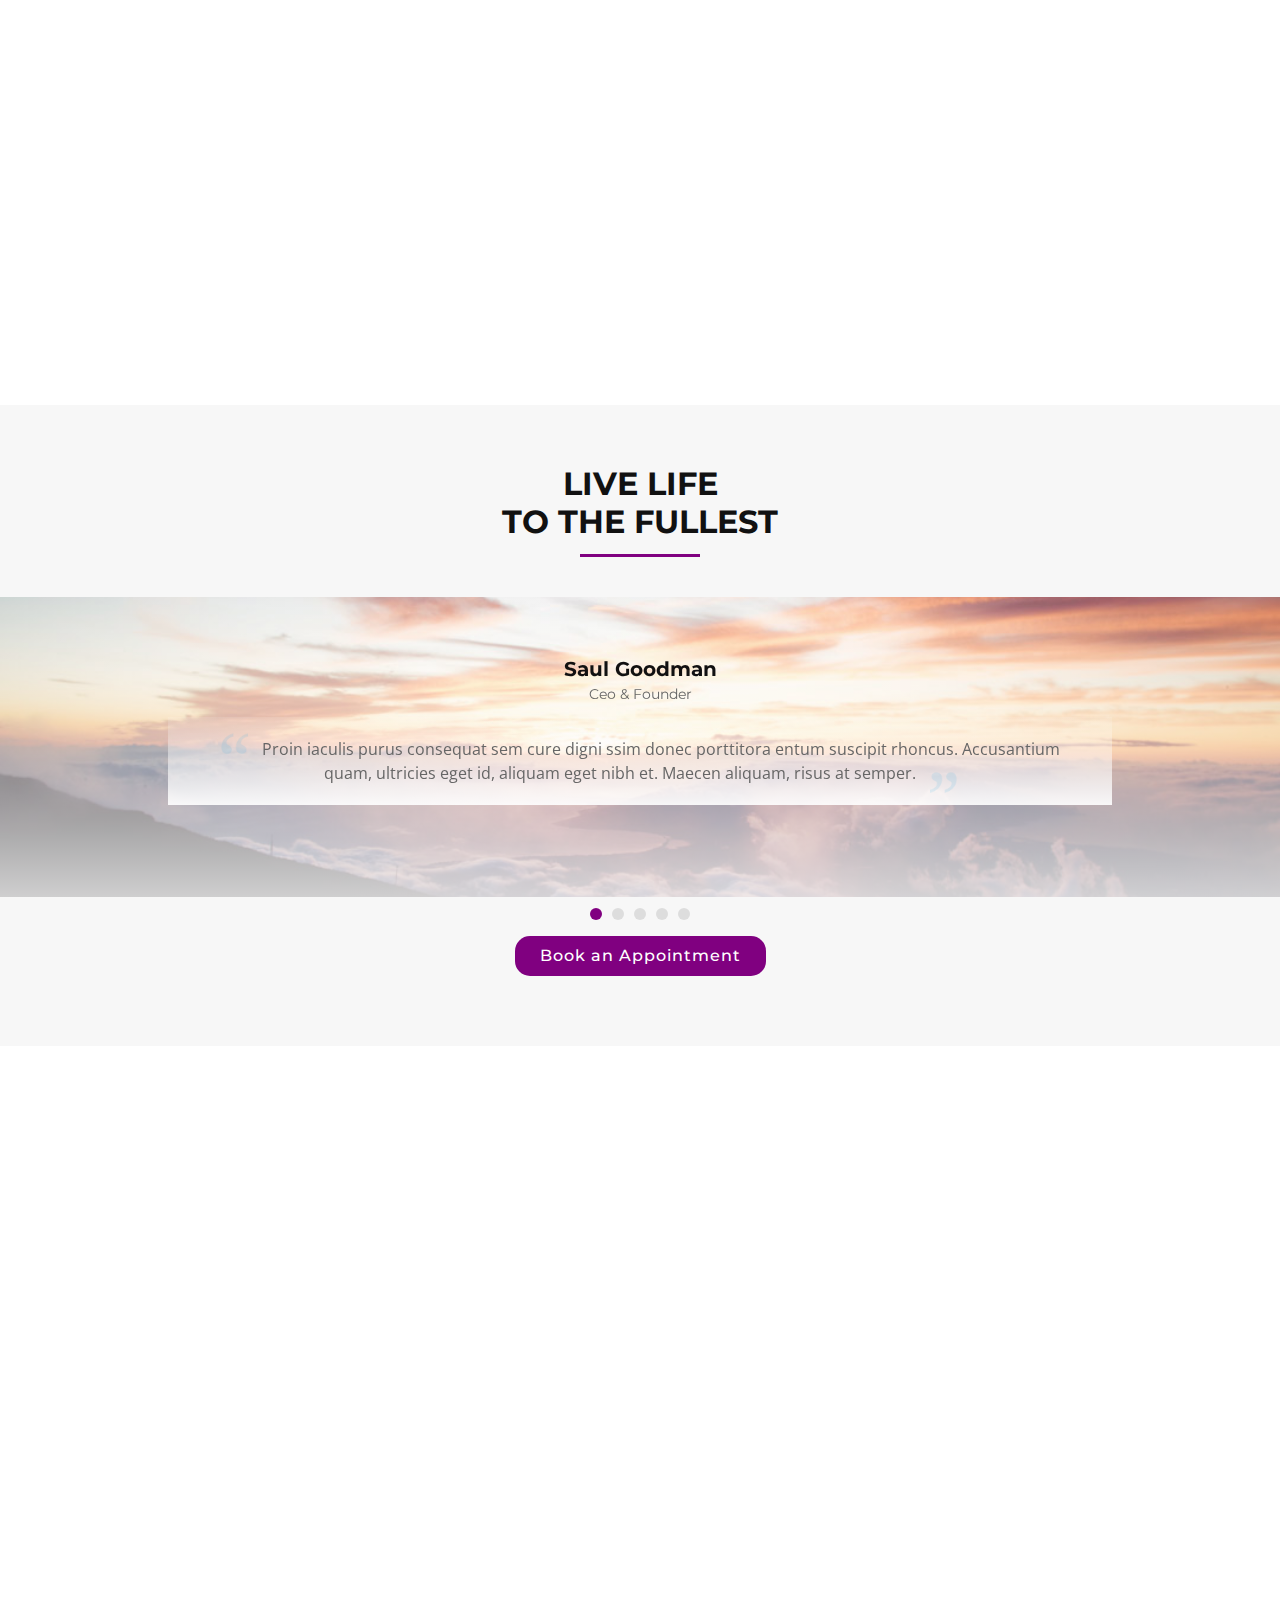
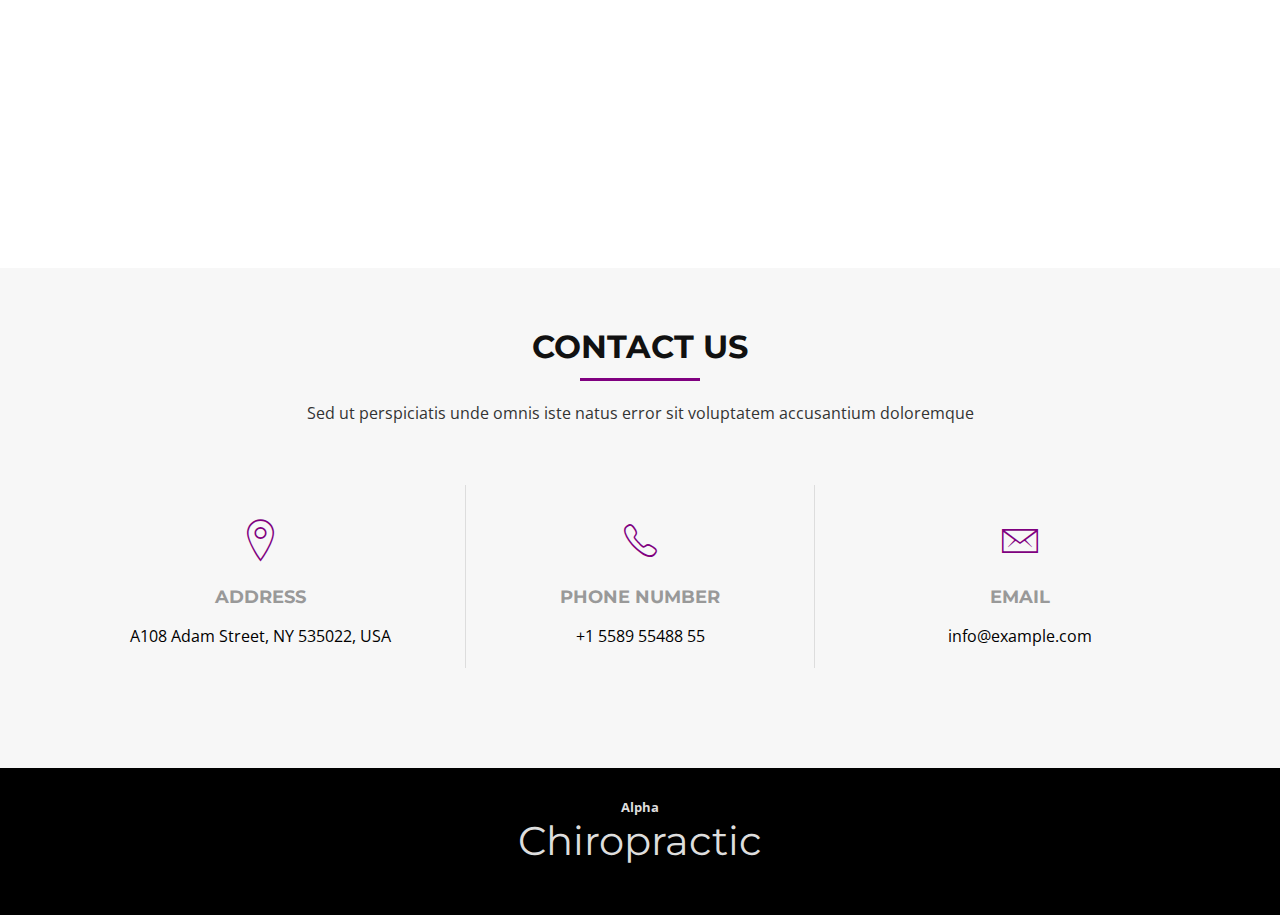
==== commit f5c4893e: "adding pages and modifications" ====
--- a/index.html
+++ b/index.html
@@ -22,7 +22,7 @@
   <link href="lib/animate/animate.min.css" rel="stylesheet">
   <link href="lib/ionicons/css/ionicons.min.css" rel="stylesheet">
   <link href="lib/owlcarousel/assets/owl.carousel.min.css" rel="stylesheet">
-  <link href="lib/lightbox/css/lightbox.min.css" rel="stylesheet">
+  <!-- <link href="lib/lightbox/css/lightbox.min.css" rel="stylesheet"> -->
 
   <!-- Main Stylesheet File -->
   <link href="css/style.css" rel="stylesheet">
@@ -51,20 +51,23 @@
 
       <nav id="nav-menu-container">
         <ul class="nav-menu">
-          <li class="menu-active"><a href="#intro">Home</a></li>
+          <!-- <li class="menu-active"><a href="#intro">Home</a></li> -->
           <li><a href="#about">About Us</a></li>
-          <li><a href="#services">Services</a></li>
-          <li><a href="#portfolio">Portfolio</a></li>
+          <!-- <li><a href="#services">Services</a></li> -->
+          <!-- <li><a href="#portfolio">Portfolio</a></li> -->
           <li><a href="#team">Team</a></li>
-          <li class="menu-has-children"><a href="">Drop Down</a>
+          <!-- <li class="menu-has-children"><a href="">Drop Down</a>
             <ul>
               <li><a href="#">Drop Down 1</a></li>
               <li><a href="#">Drop Down 3</a></li>
               <li><a href="#">Drop Down 4</a></li>
               <li><a href="#">Drop Down 5</a></li>
-            </ul>
+            </ul> -->
           </li>
           <li><a href="#contact">Contact</a></li>
+          
+            <li id="new-patient-link"><a href="new_patient.html">New Patient</a></li>
+         
         </ul>
       </nav><!-- #nav-menu-container -->
     </div>
@@ -77,22 +80,22 @@
     <div class="intro-container">
       <div id="introCarousel" class="carousel  slide carousel-fade" data-ride="carousel">
 
-        <ol class="carousel-indicators"></ol>
+        <!-- <ol class="carousel-indicators"></ol> -->
 
         <div class="carousel-inner" role="listbox">
 
           <div class="carousel-item active">
-            <div class="carousel-background"><img src="img/intro-carousel/1.jpg" alt=""></div>
+            <div class="carousel-background"><img src="img/intro-carousel/2.jpg" alt=""></div>
             <div class="carousel-container">
               <div class="carousel-content">
-                <h2>We are professional</h2>
-                <p>Lorem ipsum dolor sit amet, consectetur adipiscing elit, sed do eiusmod tempor incididunt ut labore et dolore magna aliqua. Ut enim ad minim veniam, quis nostrud exercitation ullamco laboris nisi ut aliquip ex ea commodo consequat.</p>
-                <a href="#featured-services" class="btn-get-started scrollto">Get Started</a>
-              </div>
-            </div>
-          </div>
-
-          <div class="carousel-item">
+                <h2>At vero eos et accusamus</h2>
+                <p>Nam libero tempore, cum soluta nobis est eligendi optio cumque nihil impedit quo minus id quod maxime placeat facere possimus, omnis voluptas assumenda est, omnis dolor repellendus. Temporibus autem quibusdam et aut officiis debitis aut.</p>
+                <a href="new_patient.html" class="btn-get-started scrollto">Get Started</a>
+              </div>
+            </div>
+          </div>
+
+          <!-- <div class="carousel-item">
             <div class="carousel-background"><img src="img/intro-carousel/2.jpg" alt=""></div>
             <div class="carousel-container">
               <div class="carousel-content">
@@ -101,9 +104,9 @@
                 <a href="#featured-services" class="btn-get-started scrollto">Get Started</a>
               </div>
             </div>
-          </div>
-
-          <div class="carousel-item">
+          </div> -->
+
+          <!-- <div class="carousel-item">
             <div class="carousel-background"><img src="img/intro-carousel/3.jpg" alt=""></div>
             <div class="carousel-container">
               <div class="carousel-content">
@@ -112,9 +115,9 @@
                 <a href="#featured-services" class="btn-get-started scrollto">Get Started</a>
               </div>
             </div>
-          </div>
-
-          <div class="carousel-item">
+          </div> -->
+
+          <!-- <div class="carousel-item">
             <div class="carousel-background"><img src="img/intro-carousel/4.jpg" alt=""></div>
             <div class="carousel-container">
               <div class="carousel-content">
@@ -123,9 +126,9 @@
                 <a href="#featured-services" class="btn-get-started scrollto">Get Started</a>
               </div>
             </div>
-          </div>
-
-          <div class="carousel-item">
+          </div> -->
+
+          <!-- <div class="carousel-item">
             <div class="carousel-background"><img src="img/intro-carousel/5.jpg" alt=""></div>
             <div class="carousel-container">
               <div class="carousel-content">
@@ -134,11 +137,11 @@
                 <a href="#featured-services" class="btn-get-started scrollto">Get Started</a>
               </div>
             </div>
-          </div>
-
-        </div>
-
-        <a class="carousel-control-prev" href="#introCarousel" role="button" data-slide="prev">
+          </div> -->
+
+        </div>
+
+        <!-- <a class="carousel-control-prev" href="#introCarousel" role="button" data-slide="prev">
           <span class="carousel-control-prev-icon ion-chevron-left" aria-hidden="true"></span>
           <span class="sr-only">Previous</span>
         </a>
@@ -146,7 +149,7 @@
         <a class="carousel-control-next" href="#introCarousel" role="button" data-slide="next">
           <span class="carousel-control-next-icon ion-chevron-right" aria-hidden="true"></span>
           <span class="sr-only">Next</span>
-        </a>
+        </a> -->
 
       </div>
     </div>
@@ -157,7 +160,7 @@
     <!--==========================
       Featured Services Section
     ============================-->
-    <section id="featured-services">
+    <!-- <section id="featured-services">
       <div class="container">
         <div class="row">
 
@@ -181,7 +184,7 @@
 
         </div>
       </div>
-    </section><!-- #featured-services -->
+    </section>#featured-services -->
 
     <!--==========================
       About Us Section
@@ -191,7 +194,9 @@
 
         <header class="section-header">
           <h3>About Us</h3>
-          <p>Lorem ipsum dolor sit amet, consectetur adipiscing elit, sed do eiusmod tempor incididunt ut labore et dolore magna aliqua. Ut enim ad minim veniam, quis nostrud exercitation ullamco laboris nisi ut aliquip ex ea commodo consequat.</p>
+          <p>Lorem ipsum dolor amet mumblecore chillwave la croix, pickled synth shabby chic ramps palo santo bicycle rights. Venmo try-hard single-origin coffee pitchfork hot chicken. Man braid pabst austin lo-fi. Tbh literally master cleanse chambray mumblecore kombucha freegan fanny pack. Photo booth direct trade synth, unicorn twee pop-up umami trust fund semiotics keffiyeh actually vape.
+
+              Portland cliche schlitz knausgaard cronut pitchfork, kinfolk man bun blog fam vexillologist locavore DIY wayfarers. Messenger bag plaid truffaut chia yr hot chicken man bun quinoa. Iceland chambray health goth tote bag deep v. Occupy food truck hell of, tacos tumeric green juice cred retro.</p>
         </header>
 
         <div class="row about-cols">
@@ -199,7 +204,7 @@
           <div class="col-md-4 wow fadeInUp">
             <div class="about-col">
               <div class="img">
-                <img src="img/about-mission.jpg" alt="" class="img-fluid">
+                <img src="img/about-bg.jpg" alt="" class="img-fluid">
                 <div class="icon"><i class="ion-ios-speedometer-outline"></i></div>
               </div>
               <h2 class="title"><a href="#">Our Mission</a></h2>
@@ -243,42 +248,42 @@
     <!--==========================
       Services Section
     ============================-->
-    <section id="services">
+    <!-- <section id="services">
       <div class="container">
 
-        <header class="section-header wow fadeInUp">
+        <header class="section-header">
           <h3>Services</h3>
           <p>Laudem latine persequeris id sed, ex fabulas delectus quo. No vel partiendo abhorreant vituperatoribus, ad pro quaestio laboramus. Ei ubique vivendum pro. At ius nisl accusam lorenta zanos paradigno tridexa panatarel.</p>
         </header>
 
         <div class="row">
 
-          <div class="col-lg-4 col-md-6 box wow bounceInUp" data-wow-duration="1.4s">
+          <div class="col-lg-4 col-md-6 box" data-wow-duration="1.4s">
             <div class="icon"><i class="ion-ios-analytics-outline"></i></div>
             <h4 class="title"><a href="">Lorem Ipsum</a></h4>
             <p class="description">Voluptatum deleniti atque corrupti quos dolores et quas molestias excepturi sint occaecati cupiditate non provident</p>
           </div>
-          <div class="col-lg-4 col-md-6 box wow bounceInUp" data-wow-duration="1.4s">
+          <div class="col-lg-4 col-md-6 box" data-wow-duration="1.4s">
             <div class="icon"><i class="ion-ios-bookmarks-outline"></i></div>
             <h4 class="title"><a href="">Dolor Sitema</a></h4>
             <p class="description">Minim veniam, quis nostrud exercitation ullamco laboris nisi ut aliquip ex ea commodo consequat tarad limino ata</p>
           </div>
-          <div class="col-lg-4 col-md-6 box wow bounceInUp" data-wow-duration="1.4s">
+          <div class="col-lg-4 col-md-6 box" data-wow-duration="1.4s">
             <div class="icon"><i class="ion-ios-paper-outline"></i></div>
             <h4 class="title"><a href="">Sed ut perspiciatis</a></h4>
             <p class="description">Duis aute irure dolor in reprehenderit in voluptate velit esse cillum dolore eu fugiat nulla pariatur</p>
           </div>
-          <div class="col-lg-4 col-md-6 box wow bounceInUp" data-wow-delay="0.1s" data-wow-duration="1.4s">
+          <div class="col-lg-4 col-md-6 box" data-wow-delay="0.1s" data-wow-duration="1.4s">
             <div class="icon"><i class="ion-ios-speedometer-outline"></i></div>
             <h4 class="title"><a href="">Magni Dolores</a></h4>
             <p class="description">Excepteur sint occaecat cupidatat non proident, sunt in culpa qui officia deserunt mollit anim id est laborum</p>
           </div>
-          <div class="col-lg-4 col-md-6 box wow bounceInUp" data-wow-delay="0.1s" data-wow-duration="1.4s">
+          <div class="col-lg-4 col-md-6 box" data-wow-delay="0.1s" data-wow-duration="1.4s">
             <div class="icon"><i class="ion-ios-barcode-outline"></i></div>
             <h4 class="title"><a href="">Nemo Enim</a></h4>
             <p class="description">At vero eos et accusamus et iusto odio dignissimos ducimus qui blanditiis praesentium voluptatum deleniti atque</p>
           </div>
-          <div class="col-lg-4 col-md-6 box wow bounceInUp" data-wow-delay="0.1s" data-wow-duration="1.4s">
+          <div class="col-lg-4 col-md-6 box" data-wow-delay="0.1s" data-wow-duration="1.4s">
             <div class="icon"><i class="ion-ios-people-outline"></i></div>
             <h4 class="title"><a href="">Eiusmod Tempor</a></h4>
             <p class="description">Et harum quidem rerum facilis est et expedita distinctio. Nam libero tempore, cum soluta nobis est eligendi</p>
@@ -287,23 +292,23 @@
         </div>
 
       </div>
-    </section><!-- #services -->
+    </section>#services -->
 
     <!--==========================
       Call To Action Section
     ============================-->
     <section id="call-to-action" class="wow fadeIn">
       <div class="container text-center">
-        <h3>Call To Action</h3>
+        <h3>Book Appointment</h3>
         <p> Duis aute irure dolor in reprehenderit in voluptate velit esse cillum dolore eu fugiat nulla pariatur. Excepteur sint occaecat cupidatat non proident, sunt in culpa qui officia deserunt mollit anim id est laborum.</p>
-        <a class="cta-btn" href="#">Call To Action</a>
+        <a class="cta-btn" href="new_patient.html">Book an appointment</a>
       </div>
     </section><!-- #call-to-action -->
 
     <!--==========================
       Skills Section
     ============================-->
-    <section id="skills">
+    <!-- <section id="skills">
       <div class="container">
 
         <header class="section-header">
@@ -340,12 +345,12 @@
         </div>
 
       </div>
-    </section>
+    </section> -->
 
     <!--==========================
       Facts Section
     ============================-->
-    <section id="facts"  class="wow fadeIn">
+    <!-- <section id="facts"  class="wow fadeIn">
       <div class="container">
 
         <header class="section-header">
@@ -382,12 +387,12 @@
         </div>
 
       </div>
-    </section><!-- #facts -->
+    </section>#facts -->
 
     <!--==========================
       Portfolio Section
     ============================-->
-    <section id="portfolio"  class="section-bg" >
+    <!-- <section id="portfolio"  class="section-bg" >
       <div class="container">
 
         <header class="section-header">
@@ -545,12 +550,12 @@
         </div>
 
       </div>
-    </section><!-- #portfolio -->
+    </section>#portfolio -->
 
     <!--==========================
       Clients Section
     ============================-->
-    <section id="clients" class="wow fadeInUp">
+    <!-- <section id="clients" class="wow fadeInUp">
       <div class="container">
 
         <header class="section-header">
@@ -569,22 +574,22 @@
         </div>
 
       </div>
-    </section><!-- #clients -->
-
-    <!--==========================
-      Clients Section
-    ============================-->
-    <section id="testimonials" class="section-bg wow fadeInUp">
-      <div class="container">
+    </section>#clients -->
+
+    <!--==========================
+      TEstimonial Section
+    ============================-->
+    <section id="testimonials" class="section-bg">
+      <div>
 
         <header class="section-header">
-          <h3>Testimonials</h3>
+          <h3>live life</br> to the fullest</h3>
         </header>
 
         <div class="owl-carousel testimonials-carousel">
 
-          <div class="testimonial-item">
-            <img src="img/testimonial-1.jpg" class="testimonial-img" alt="">
+          <div id="testimonial-item-1" class="testimonial-item">
+            
             <h3>Saul Goodman</h3>
             <h4>Ceo &amp; Founder</h4>
             <p>
@@ -594,8 +599,7 @@
             </p>
           </div>
 
-          <div class="testimonial-item">
-            <img src="img/testimonial-2.jpg" class="testimonial-img" alt="">
+          <div id="testimonial-item-2" class="testimonial-item">
             <h3>Sara Wilsson</h3>
             <h4>Designer</h4>
             <p>
@@ -605,8 +609,7 @@
             </p>
           </div>
 
-          <div class="testimonial-item">
-            <img src="img/testimonial-3.jpg" class="testimonial-img" alt="">
+          <div id="testimonial-item-3" class="testimonial-item">
             <h3>Jena Karlis</h3>
             <h4>Store Owner</h4>
             <p>
@@ -616,8 +619,7 @@
             </p>
           </div>
 
-          <div class="testimonial-item">
-            <img src="img/testimonial-4.jpg" class="testimonial-img" alt="">
+          <div id="testimonial-item-4" class="testimonial-item">
             <h3>Matt Brandon</h3>
             <h4>Freelancer</h4>
             <p>
@@ -627,8 +629,7 @@
             </p>
           </div>
 
-          <div class="testimonial-item">
-            <img src="img/testimonial-5.jpg" class="testimonial-img" alt="">
+          <div id="testimonial-item-5" class="testimonial-item">
             <h3>John Larson</h3>
             <h4>Entrepreneur</h4>
             <p>
@@ -641,6 +642,7 @@
         </div>
 
       </div>
+      <div class="btn-get-started-div"><a href="new_patient.html" class="btn-get-started scrollto">Book an Appointment</a></div>
     </section><!-- #testimonials -->
 
     <!--==========================
@@ -655,61 +657,61 @@
 
         <div class="row">
 
-          <div class="col-lg-3 col-md-6 wow fadeInUp">
+          <div class="col-lg-4 col-md-6 wow fadeInUp">
             <div class="member">
-              <img src="img/team-1.jpg" class="img-fluid" alt="">
+              <img src="img/IMG_6019.jpg" class="img-fluid" alt="">
               <div class="member-info">
                 <div class="member-info-content">
                   <h4>Walter White</h4>
                   <span>Chief Executive Officer</span>
-                  <div class="social">
+                  <!-- <div class="social">
                     <a href=""><i class="fa fa-twitter"></i></a>
                     <a href=""><i class="fa fa-facebook"></i></a>
                     <a href=""><i class="fa fa-google-plus"></i></a>
                     <a href=""><i class="fa fa-linkedin"></i></a>
-                  </div>
+                  </div> -->
                 </div>
               </div>
             </div>
           </div>
 
-          <div class="col-lg-3 col-md-6 wow fadeInUp" data-wow-delay="0.1s">
+          <div class="col-lg-4 col-md-6 wow fadeInUp" data-wow-delay="0.1s">
             <div class="member">
-              <img src="img/team-2.jpg" class="img-fluid" alt="">
+              <img src="img/IMG_4792.jpg" class="img-fluid" alt="">
               <div class="member-info">
                 <div class="member-info-content">
                   <h4>Sarah Jhonson</h4>
                   <span>Product Manager</span>
-                  <div class="social">
+                  <!-- <div class="social">
                     <a href=""><i class="fa fa-twitter"></i></a>
                     <a href=""><i class="fa fa-facebook"></i></a>
                     <a href=""><i class="fa fa-google-plus"></i></a>
                     <a href=""><i class="fa fa-linkedin"></i></a>
-                  </div>
+                  </div> -->
                 </div>
               </div>
             </div>
           </div>
 
-          <div class="col-lg-3 col-md-6 wow fadeInUp" data-wow-delay="0.2s">
+          <div class="col-lg-4 col-md-6 wow fadeInUp" data-wow-delay="0.2s">
             <div class="member">
-              <img src="img/team-3.jpg" class="img-fluid" alt="">
+              <img src="img/IMG_3179.jpg" class="img-fluid" alt="">
               <div class="member-info">
                 <div class="member-info-content">
                   <h4>William Anderson</h4>
                   <span>CTO</span>
-                  <div class="social">
+                  <!-- <div class="social">
                     <a href=""><i class="fa fa-twitter"></i></a>
                     <a href=""><i class="fa fa-facebook"></i></a>
                     <a href=""><i class="fa fa-google-plus"></i></a>
                     <a href=""><i class="fa fa-linkedin"></i></a>
-                  </div>
+                  </div> -->
                 </div>
               </div>
             </div>
           </div>
 
-          <div class="col-lg-3 col-md-6 wow fadeInUp" data-wow-delay="0.3s">
+          <!-- <div class="col-lg-3 col-md-6 wow fadeInUp" data-wow-delay="0.3s">
             <div class="member">
               <img src="img/team-4.jpg" class="img-fluid" alt="">
               <div class="member-info">
@@ -725,7 +727,7 @@
                 </div>
               </div>
             </div>
-          </div>
+          </div> -->
 
         </div>
 
@@ -735,7 +737,7 @@
     <!--==========================
       Contact Section
     ============================-->
-    <section id="contact" class="section-bg wow fadeInUp">
+    <section id="contact" class="section-bg ">
       <div class="container">
 
         <div class="section-header">
@@ -771,7 +773,7 @@
 
         </div>
 
-        <div class="form">
+        <!-- <div class="form">
           <div id="sendmessage">Your message has been sent. Thank you!</div>
           <div id="errormessage"></div>
           <form action="" method="post" role="form" class="contactForm">
@@ -795,18 +797,34 @@
             </div>
             <div class="text-center"><button type="submit">Send Message</button></div>
           </form>
-        </div>
+        </div> -->
 
       </div>
     </section><!-- #contact -->
 
   </main>
+
+
+
+
+
+
+
+
+
+  
 
   <!--==========================
     Footer
   ============================-->
+
+
+
+
+
+
   <footer id="footer">
-    <div class="footer-top">
+    <!-- <div class="footer-top">
       <div class="container">
         <div class="row">
 
@@ -856,14 +874,14 @@
 
         </div>
       </div>
-    </div>
-<!--
-    <div class="container">
+    </div> -->
+
+    <!-- <div class="container">
       <div class="copyright">
         &copy; Copyright <strong>BizPage</strong>. All Rights Reserved
       </div>
       <div class="credits">
-        <!--
+        
           All the links in the footer should remain intact.
           You can delete the links only if you purchased the pro version.
           Licensing information: https://bootstrapmade.com/license/
@@ -871,9 +889,29 @@
         --
         Best <a href="https://bootstrapmade.com/">Bootstrap Templates</a> by BootstrapMade
       </div>
+    </div> -->
+
+
+
+    <div class="container">
+      <div class="copyright">
+        
+      </div>
+      <div class="credits">
+          <strong>Alpha</strong>
+        <h1>Chiropractic</h1>
+       
+        
+         
+      </div>
     </div>
--->
-  </footer><!-- #footer -->
+
+  </footer>
+
+
+
+
+
 
   <a href="#" class="back-to-top"><i class="fa fa-chevron-up"></i></a>
 
--- a/css/style.css
+++ b/css/style.css
@@ -19,7 +19,7 @@
 }
 
 a:hover, a:active, a:focus {
-  color: #18d36e;
+  color: #ffffff;
   outline: none;
   text-decoration: none;
 }
@@ -81,7 +81,7 @@
 }
 
 #header.header-scrolled {
-  background: rgba(0, 0, 0, 0.9);
+  background: rgba(0, 0, 0, 0.5);
   padding: 20px 0;
   height: 72px;
   transition: all 0.5s;
@@ -110,8 +110,10 @@
 #header #logo h1 a, #header #logo h1 a:hover {
   color: #fff;
   padding-left: 10px;
+  border-bottom: 4px solid black;
   border-left: 4px solid purple;
 }
+
 
 #header #logo img {
   padding: 0;
@@ -244,13 +246,13 @@
   cursor: pointer;
 }
 
-#intro .btn-get-started {
+.btn-get-started {
   font-family: "Montserrat", sans-serif;
   font-weight: 500;
   font-size: 16px;
   letter-spacing: 1px;
   display: inline-block;
-  padding: 8px 12px;
+  padding: 8px 25px;
   border-radius: 15px;
   transition: 0.5s;
   margin: 10px;
@@ -258,19 +260,143 @@
   background: purple;
 }
 
-#intro .btn-get-started:hover {
+.btn-get-started:hover {
   background: #fff;
   color: purple;
-}
+  border: solid 1px purple;
+}
+
+
+/*--------------------------------------------------------------
+# New Patients Intro Section
+--------------------------------------------------------------*/
+#np_intro {
+  display: table;
+  width: 100%;
+  height: 60vh;
+  background: #000;
+}
+
+#np_intro .carousel-item {
+  width: 100%;
+  height: 60vh;
+  background-size: cover;
+  background-position: center;
+  background-repeat: no-repeat;
+}
+
+#np_intro .carousel-item::before {
+  content: '';
+  background-color: rgba(0, 0, 0, 0.7);
+  position: absolute;
+  height: 100%;
+  width: 100%;
+  top: 0;
+  right: 0;
+  left: 0;
+  bottom: 0;
+}
+
+#np_intro .carousel-container {
+  display: flex;
+  justify-content: center;
+  align-items: center;
+  position: absolute;
+  bottom: 0;
+  top: 0;
+  left: 0;
+  right: 0;
+}
+
+#np_intro .carousel-content {
+  text-align: center;
+}
+
+#np_intro h2 {
+  color: #fff;
+  margin-bottom: 30px;
+  font-size: 48px;
+  font-weight: 700;
+}
+
+@media (max-width: 768px) {
+  #np_intro h2 {
+    font-size: 28px;
+  }
+}
+
+#np_intro p {
+  width: 80%;
+  margin: 0 auto 30px auto;
+  color: #fff;
+}
+
+@media (min-width: 1024px) {
+  #np_intro p {
+    width: 60%;
+  }
+}
+
+#np_intro .carousel-fade .carousel-inner .carousel-item {
+  -webkit-transition-property: opacity;
+  transition-property: opacity;
+}
+
+#np_intro .carousel-fade .carousel-inner .carousel-item,
+#np_intro .carousel-fade .carousel-inner .active.carousel-item-left,
+#np_intro .carousel-fade .carousel-inner .active.carousel-item-right {
+  opacity: 0;
+}
+
+#np_intro .carousel-fade .carousel-inner .active,
+#np_intro .carousel-fade .carousel-inner .carousel-item-next.carousel-item-left,
+#np_intro .carousel-fade .carousel-inner .carousel-item-prev.carousel-item-right {
+  opacity: 1;
+  transition: 0.5s;
+}
+
+#np_intro .carousel-fade .carousel-inner .carousel-item-next,
+#np_intro .carousel-fade .carousel-inner .carousel-item-prev,
+#np_intro .carousel-fade .carousel-inner .active.carousel-item-left,
+#np_intro .carousel-fade .carousel-inner .active.carousel-item-right {
+  left: 0;
+  -webkit-transform: translate3d(0, 0, 0);
+  transform: translate3d(0, 0, 0);
+}
+
+#np_intro .carousel-control-prev, #np_intro .carousel-control-next {
+  width: 10%;
+}
+
+@media (min-width: 1024px) {
+  #np_intro .carousel-control-prev, #np_intro .carousel-control-next {
+    width: 5%;
+  }
+}
+
+#np_intro .carousel-control-next-icon, #np_intro .carousel-control-prev-icon {
+  background: none;
+  font-size: 32px;
+  line-height: 1;
+}
+
+#np_intro .carousel-indicators li {
+  cursor: pointer;
+}
+
+
 
 /*--------------------------------------------------------------
 # Navigation Menu
 --------------------------------------------------------------*/
 /* Nav Menu Essentials */
+
+
 .nav-menu, .nav-menu * {
   margin: 0;
   padding: 0;
   list-style: none;
+  text-align: center;
 }
 
 .nav-menu ul {
@@ -279,20 +405,24 @@
   top: 100%;
   left: 0;
   z-index: 99;
+  text-align: center;
 }
 
 .nav-menu li {
   position: relative;
   white-space: nowrap;
+  
 }
 
 .nav-menu > li {
   float: left;
+  
 }
 
 .nav-menu li:hover > ul,
 .nav-menu li.sfHover > ul {
   display: block;
+  color: purple;
 }
 
 .nav-menu ul ul {
@@ -326,7 +456,7 @@
 #nav-menu-container {
   float: right;
   margin: 0;
-}
+}  
 
 @media (min-width: 1024px) {
   #nav-menu-container {
@@ -455,16 +585,14 @@
 }
 
 #mobile-nav ul li a:hover {
-  color: #fff;
+  color: purple;
 }
 
 #mobile-nav ul li li {
   padding-left: 30px;
 }
 
-#cadel {
-  color: red;
-}
+
 
 #mobile-nav ul .menu-has-children i {
   position: absolute;
@@ -531,9 +659,9 @@
   position: absolute;
   display: block;
   width: 120px;
-  height: 1px;
-  background: #ddd;
-  bottom: 1px;
+  height: 3px;
+  background: purple;
+  bottom: 0;
   left: calc(50% - 60px);
 }
 
@@ -602,6 +730,22 @@
   margin-bottom: 0;
 }
 
+/* New Patient Section
+--------------------------------*/
+.patient-experiance {
+  margin-top: 130px;
+  width: 50%;
+  
+}
+
+.btn-get-started-div{
+  text-align: center;
+}
+
+
+
+
+
 /* About Us Section
 --------------------------------*/
 #about {
@@ -745,7 +889,7 @@
 /* Call To Action Section
 --------------------------------*/
 #call-to-action {
-  background: linear-gradient(rgba(0, 142, 99, 0.1), rgba(0, 0, 0, 0.1)), url(../img/call-to-action-bg.jpg) fixed center center;
+  background: linear-gradient(rgba(60, 12, 88, 0.1), rgba(68, 11, 80, 0.6)), url(../img/IMG_2337.jpg) fixed center center;
   background-size: cover;
   padding: 60px 0;
 }
@@ -1042,22 +1186,70 @@
 --------------------------------*/
 #testimonials {
   padding: 60px 0;
+  margin:0px;
+  
 }
 
 #testimonials .section-header {
   margin-bottom: 40px;
-}
-
-#testimonials .testimonial-item {
-  text-align: center;
-}
-
-#testimonials .testimonial-item .testimonial-img {
-  width: 120px;
-  border-radius: 50%;
-  border: 4px solid #fff;
-  margin: 0 auto;
-}
+  
+}
+
+#testimonials #testimonial-item-1 {
+  text-align: center;
+  height: 300px;
+  width: 100%;
+  padding:50px;
+  background: linear-gradient(rgba(255, 255, 255, 0.1), rgba(255, 255, 255, 0.8)), url(../img/item-04.jpg);
+  background-size: cover;
+  background-position: center;
+  background-repeat: no-repeat; 
+}
+
+#testimonials #testimonial-item-2 {
+  text-align: center;
+  height: 300px;
+  width: 100%;
+  padding:50px;
+  background: linear-gradient(rgba(255, 255, 255, 0.1), rgba(255, 255, 255, 0.8)), url(../img/item-04.jpg);
+  background-size: cover;
+  background-position: center;
+  background-repeat: no-repeat; 
+}
+
+#testimonials #testimonial-item-3 {
+  text-align: center;
+  height: 300px;
+  width: 100%;
+  padding:50px;
+  background: linear-gradient(rgba(255, 255, 255, 0.1), rgba(255, 255, 255, 0.8)), url(../img/item-04.jpg);
+  background-size: cover;
+  background-position: center;
+  background-repeat: no-repeat; 
+}
+
+#testimonials #testimonial-item-4 {
+  text-align: center;
+  height: 300px;
+  width: 100%;
+  padding:50px;
+  background: linear-gradient(rgba(255, 255, 255, 0.1), rgba(255, 255, 255, 0.8)), url(../img/item-04.jpg);
+  background-size: cover;
+  background-position: center;
+  background-repeat: no-repeat; 
+}
+
+#testimonials #testimonial-item-5 {
+  text-align: center;
+  height: 300px;
+  width: 100%;
+  padding:50px;
+  background: linear-gradient(rgba(255, 255, 255, 0.1), rgba(255, 255, 255, 0.8)), url(../img/item-04.jpg);
+  background-size: cover;
+  background-position: center;
+  background-repeat: no-repeat; 
+}
+
 
 #testimonials .testimonial-item h3 {
   font-size: 20px;
@@ -1068,7 +1260,7 @@
 
 #testimonials .testimonial-item h4 {
   font-size: 14px;
-  color: #999;
+  color: rgb(102, 102, 102);
   margin: 0 0 15px 0;
 }
 
@@ -1085,11 +1277,14 @@
   display: inline-block;
   max-width: 100%;
   width: 37px;
+  
 }
 
 #testimonials .testimonial-item p {
-  font-style: italic;
+  
   margin: 0 auto 15px auto;
+  padding: 20px 30px;
+  background: linear-gradient(rgba(255, 255, 255, 0.1), rgba(255, 255, 255, 0.9));
 }
 
 @media (min-width: 992px) {
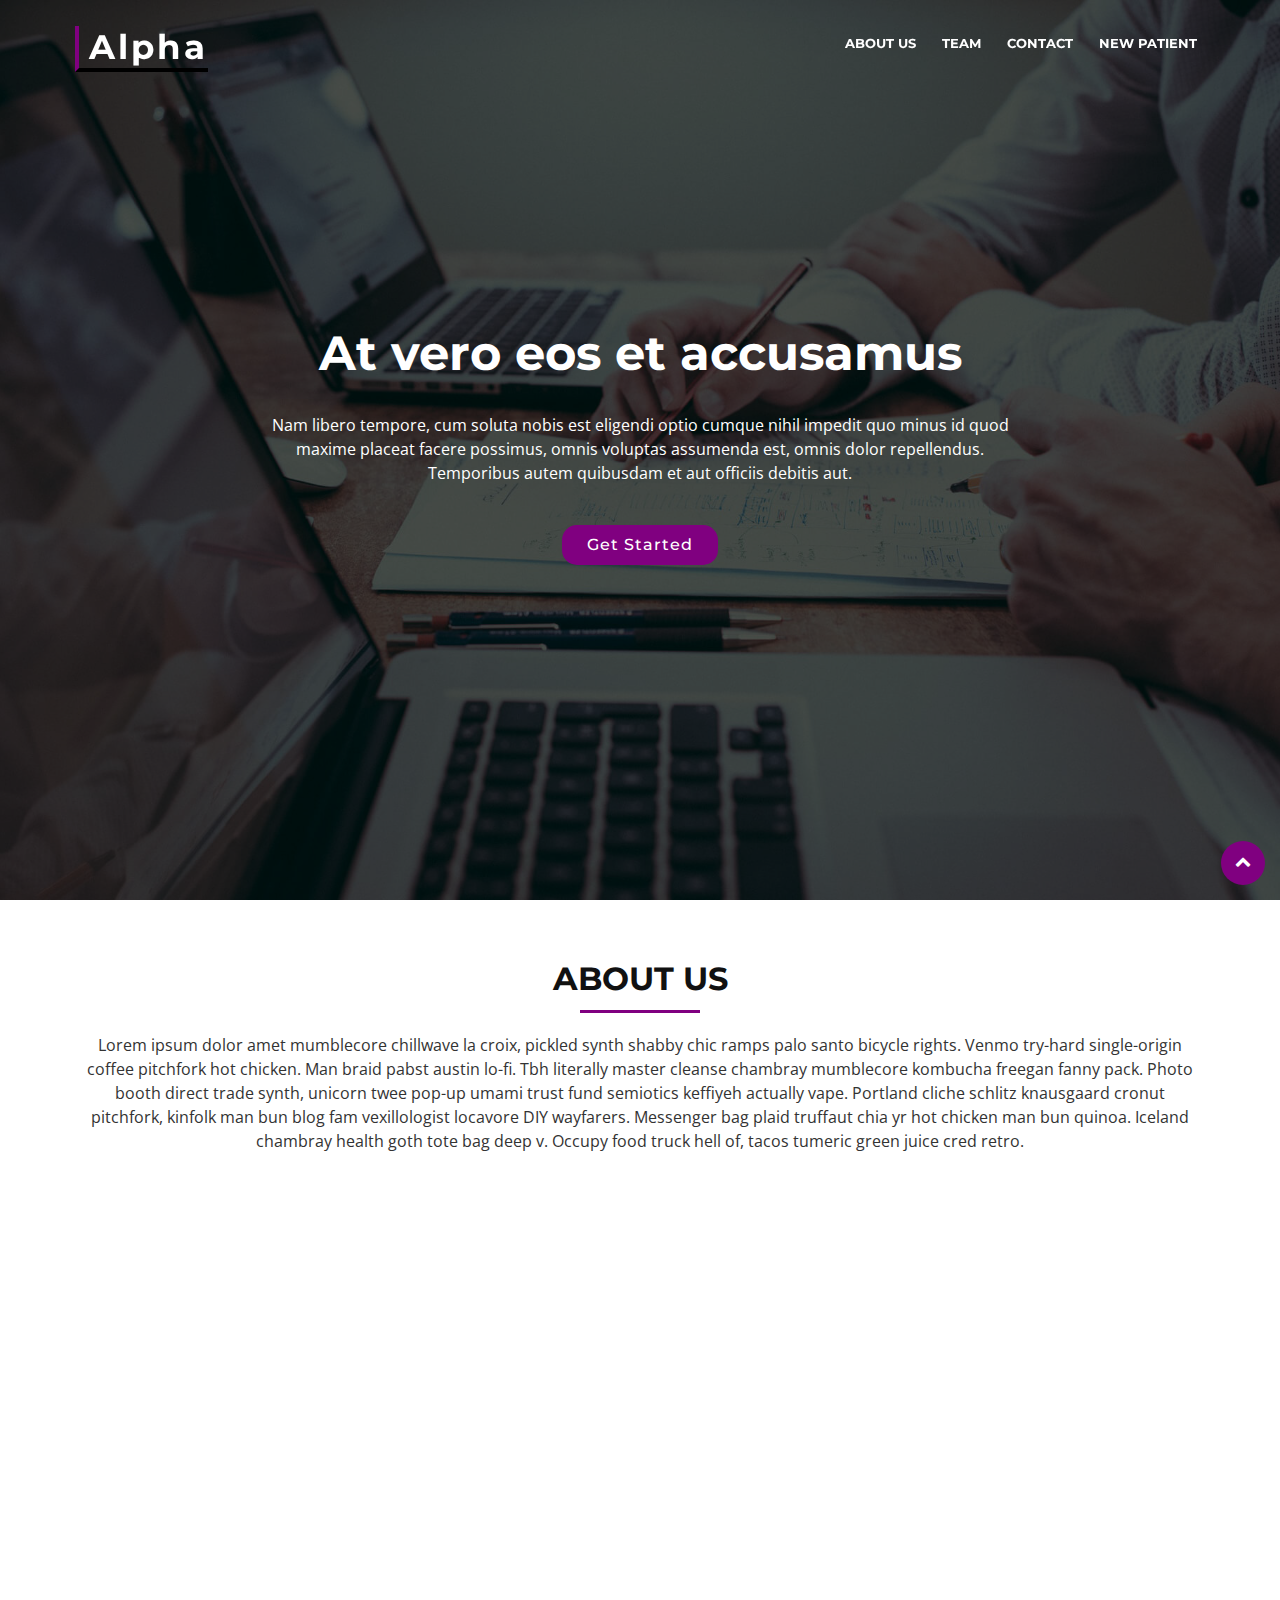
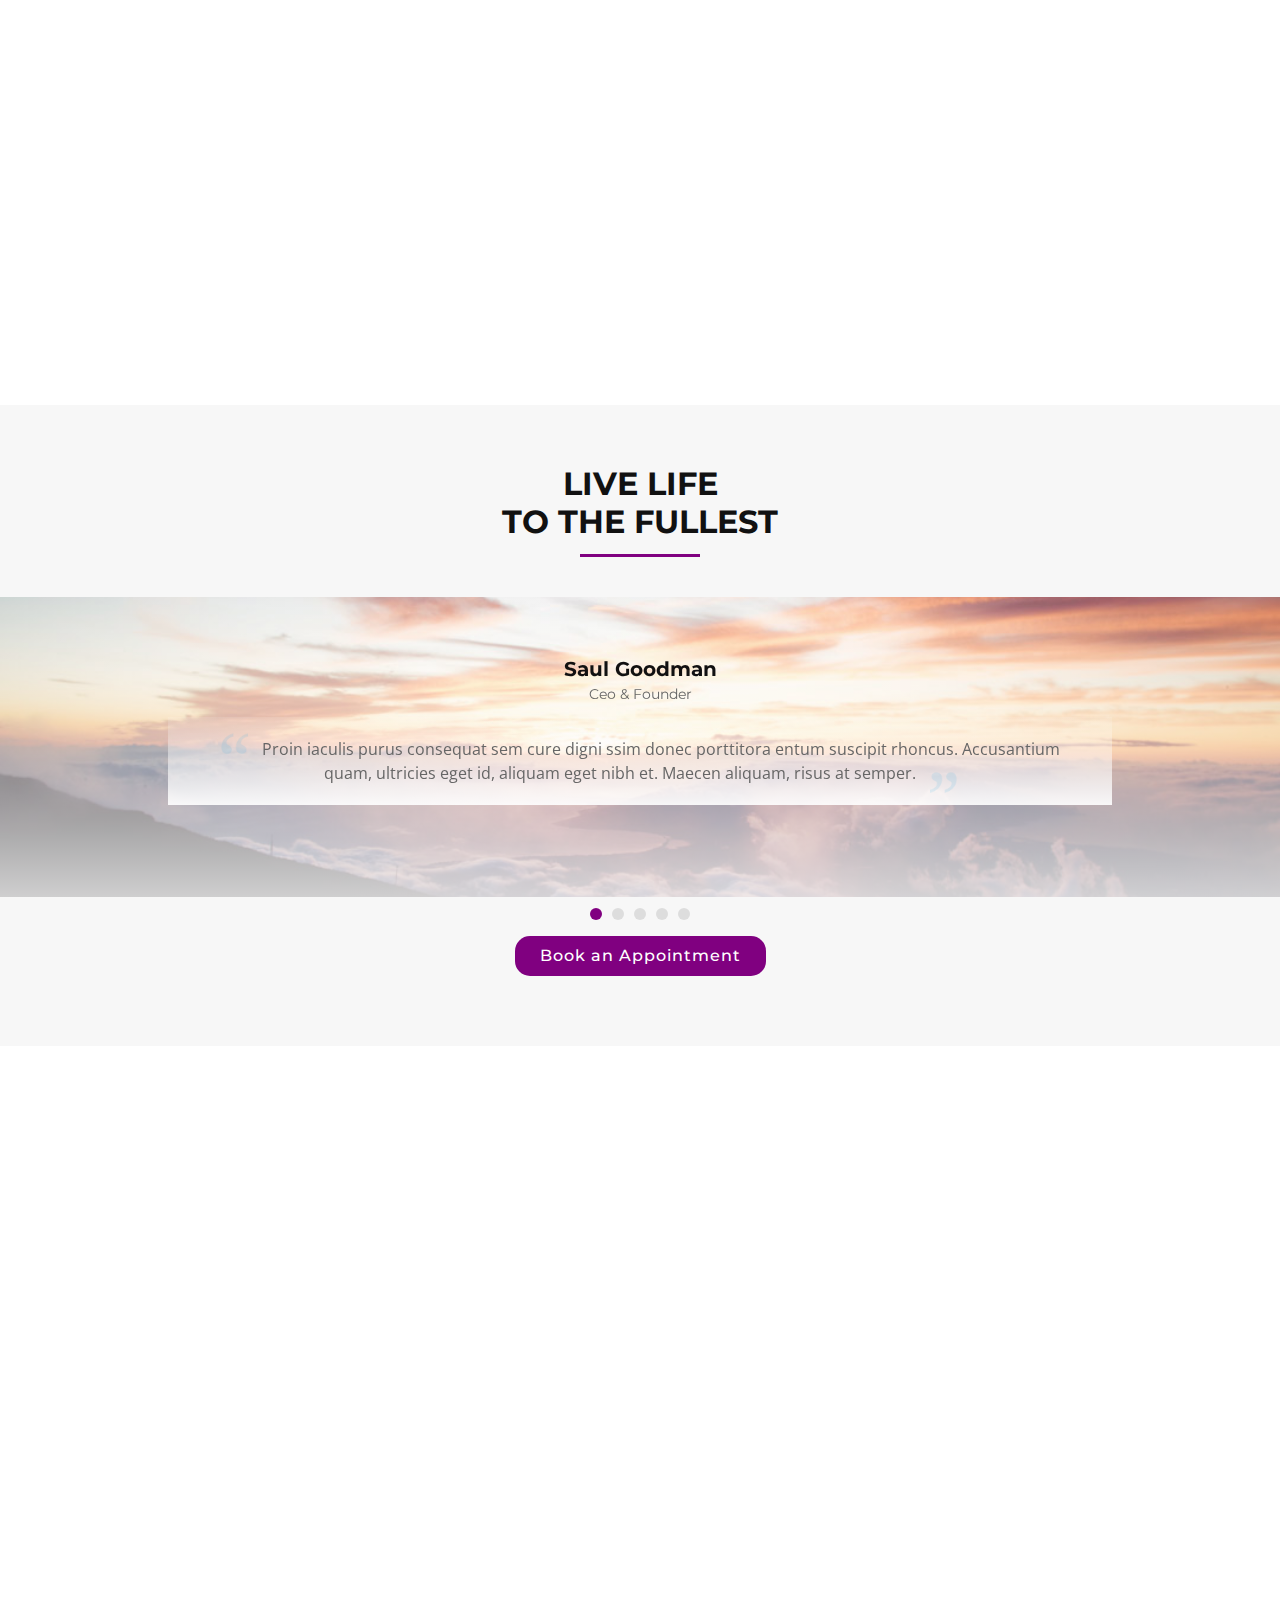
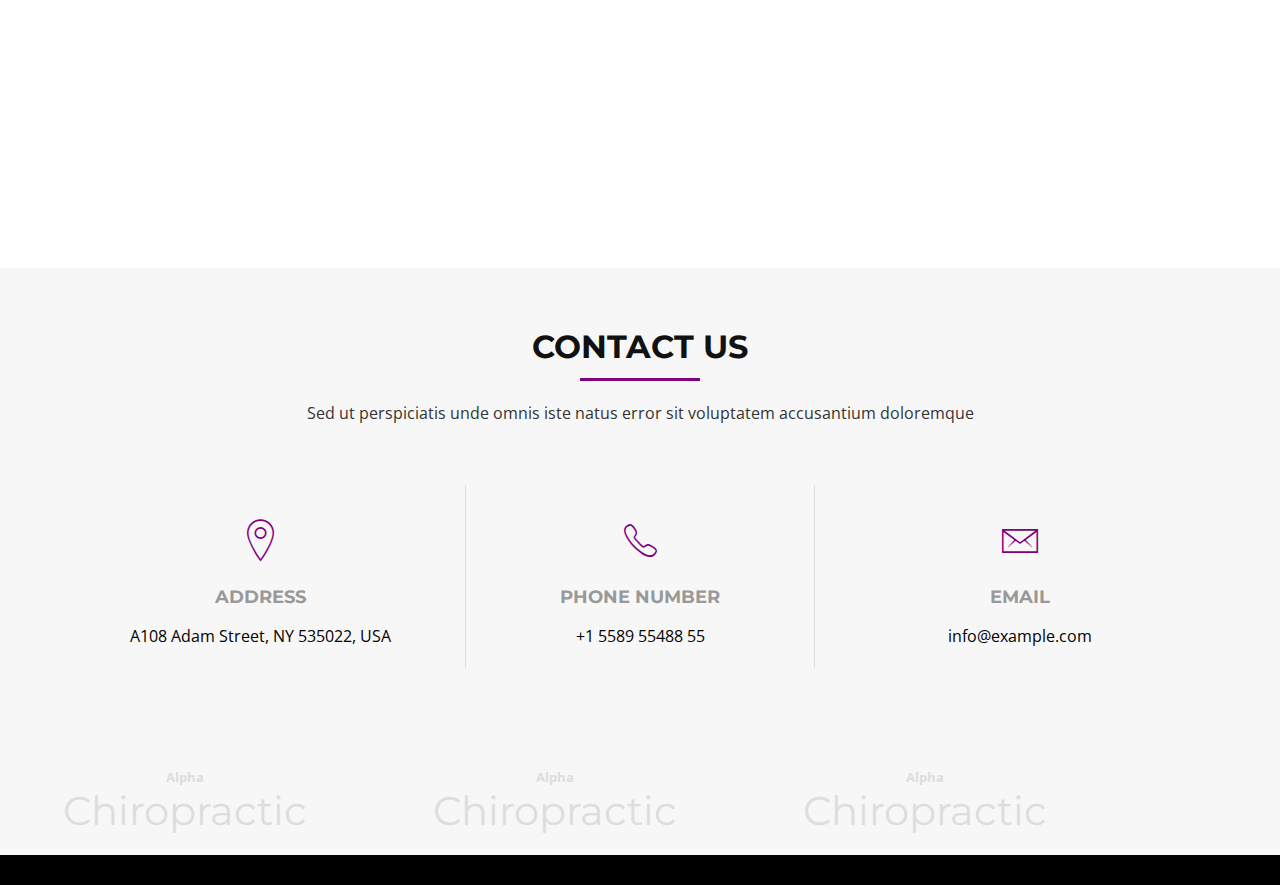
==== commit c80578ad: "fixing links and starting work on footer" ====
--- a/index.html
+++ b/index.html
@@ -893,18 +893,61 @@
 
 
 
-    <div class="container">
-      <div class="copyright">
-        
-      </div>
-      <div class="credits">
+
+
+
+
+
+
+
+
+
+
+
+
+
+
+
+
+
+
+
+
+
+
+
+
+
+
+
+
+
+    <section id="realfooter" class="section-bg">
+    <div class="container row">
+      
+      <div class="credits col-md-4">
           <strong>Alpha</strong>
         <h1>Chiropractic</h1>
        
         
          
       </div>
+      <div class="credits col-md-4">
+          <strong>Alpha</strong>
+        <h1>Chiropractic</h1>
+       
+        
+         
+      </div>
+      <div class="credits col-md-4">
+          <strong>Alpha</strong>
+        <h1>Chiropractic</h1>
+       
+        
+         
+      </div>
     </div>
+    </section>
 
   </footer>
 
--- a/css/style.css
+++ b/css/style.css
@@ -1386,7 +1386,7 @@
   margin: 0 2px;
 }
 
-/* Contact Section
+/* Contact Sectionnn
 --------------------------------*/
 #contact {
   padding: 60px 0;
@@ -1654,3 +1654,20 @@
   font-size: 13px;
   color: #ddd;
 }
+
+
+/*--------------------------------------------------------------
+# ReL Footer
+--------------------------------------------------------------*/
+
+
+#realfooter {
+  padding: 60px auto;
+}
+
+
+
+
+
+
+
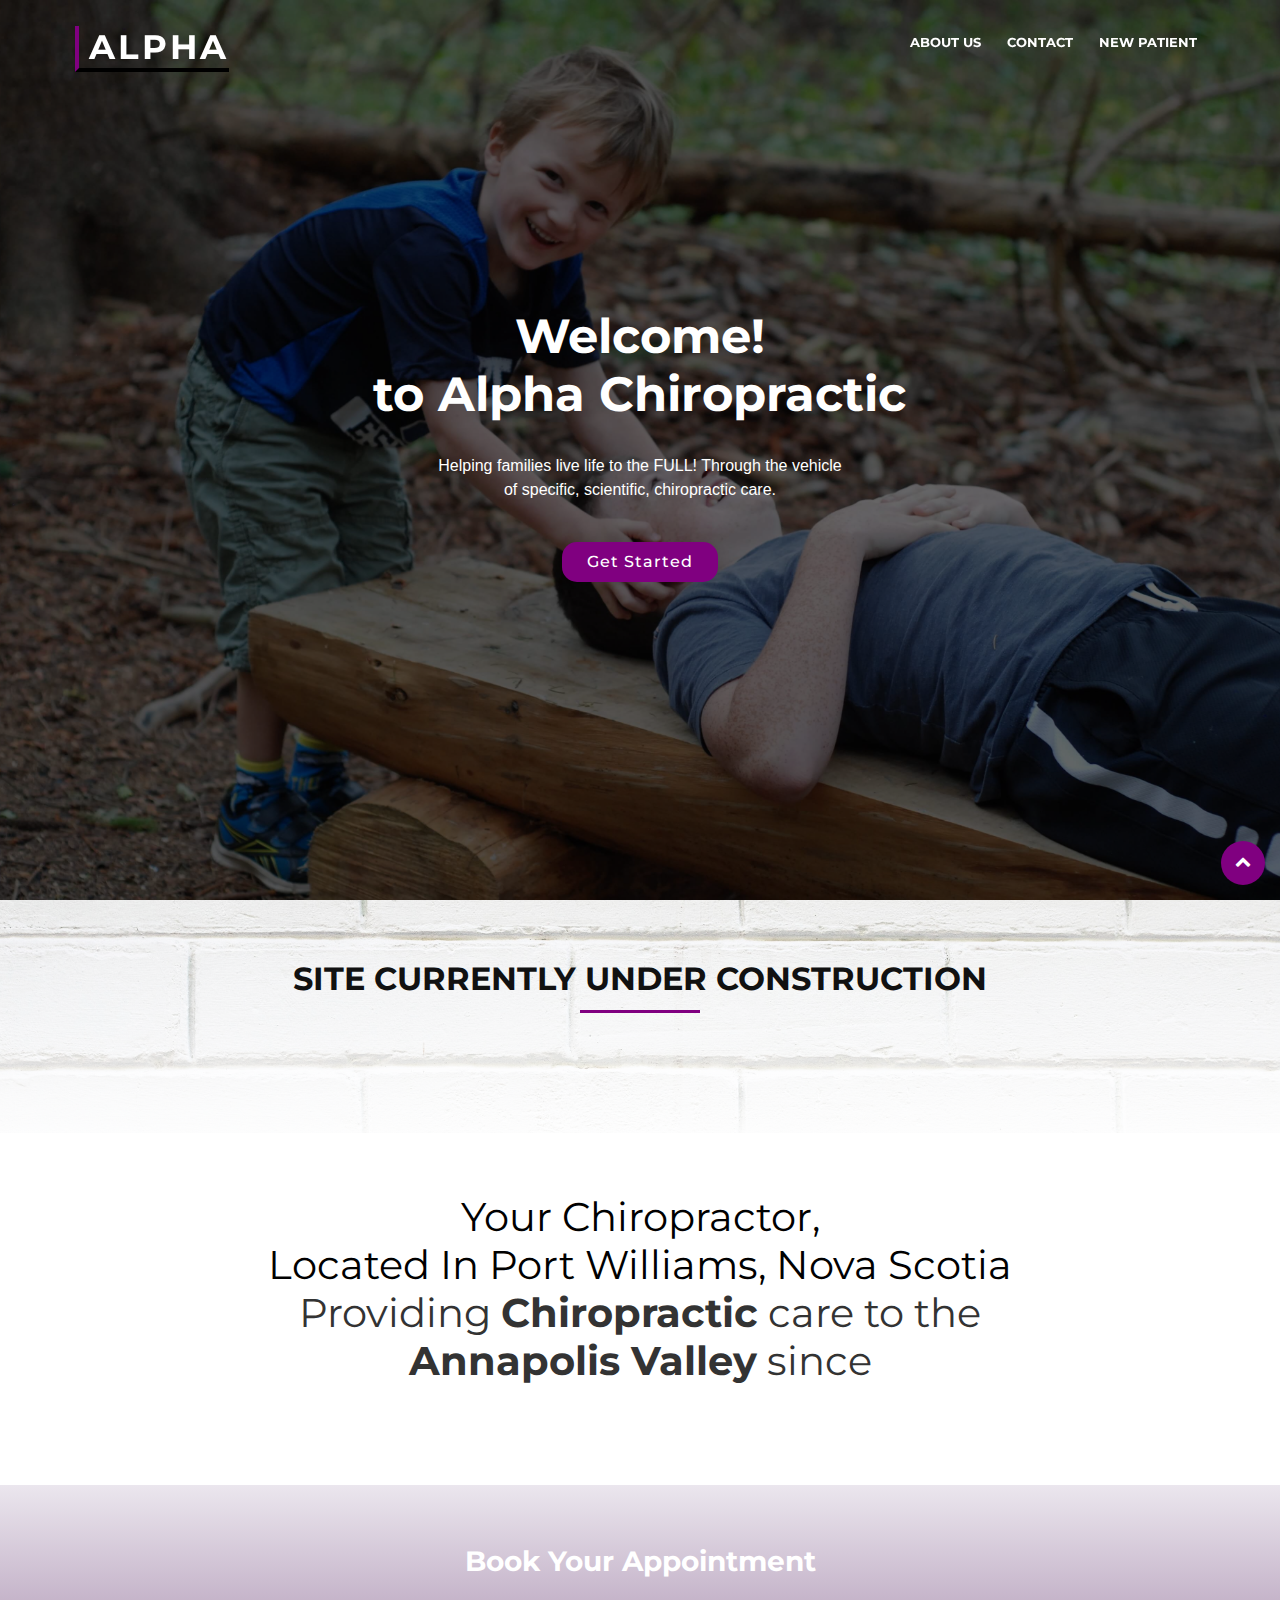
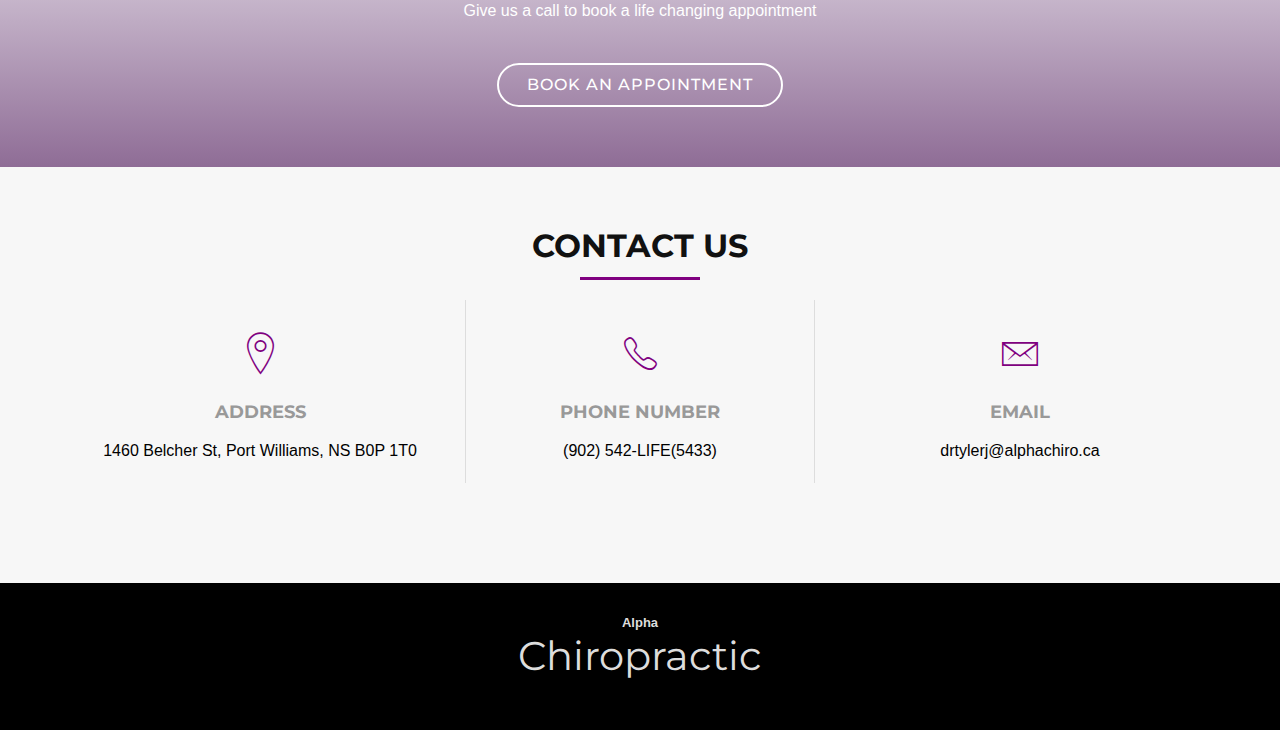
==== commit 6b620c99: "first production" ====
--- a/index.html
+++ b/index.html
@@ -2,17 +2,19 @@
 <html lang="en">
 <head>
   <meta charset="utf-8">
-  <title>BizPage Bootstrap Template</title>
+  <title>Alpha Chiropractic</title>
+  <meta name="description" content="Alpha Chiropractic is a chiropractic health clinic that aims to provide health to the familys of the valley.">
   <meta content="width=device-width, initial-scale=1.0" name="viewport">
-  <meta content="" name="keywords">
-  <meta content="" name="description">
+  <meta name="robots" content="nofollow" />
+
 
   <!-- Favicons -->
-  <link href="img/favicon.png" rel="icon">
+  <link href="img/ALPHA_logo.jpg" rel="icon">
   <link href="img/apple-touch-icon.png" rel="apple-touch-icon">
 
   <!-- Google Fonts -->
-  <link href="https://fonts.googleapis.com/css?family=Open+Sans:300,300i,400,400i,700,700i|Montserrat:300,400,500,700" rel="stylesheet">
+  <link href="https://fonts.googleapis.com/css?family=Montserrat:300,400,500,700" rel="stylesheet">
+  <link href="https://fonts.googleapis.com/css?family=Montserrat:300,400,500,700" rel="stylesheet">
 
   <!-- Bootstrap CSS File -->
   <link href="lib/bootstrap/css/bootstrap.min.css" rel="stylesheet">
@@ -22,21 +24,15 @@
   <link href="lib/animate/animate.min.css" rel="stylesheet">
   <link href="lib/ionicons/css/ionicons.min.css" rel="stylesheet">
   <link href="lib/owlcarousel/assets/owl.carousel.min.css" rel="stylesheet">
-  <!-- <link href="lib/lightbox/css/lightbox.min.css" rel="stylesheet"> -->
+  
 
   <!-- Main Stylesheet File -->
   <link href="css/style.css" rel="stylesheet">
 
-  <!-- =======================================================
-    Theme Name: BizPage
-    Theme URL: https://bootstrapmade.com/bizpage-bootstrap-business-template/
-    Author: BootstrapMade.com
-    License: https://bootstrapmade.com/license/
-  ======================================================= -->
 </head>
 
 <body>
-
+  
   <!--==========================
     Header
   ============================-->
@@ -44,9 +40,10 @@
     <div class="container-fluid">
 
       <div id="logo" class="pull-left">
-        <h1><a href="#intro" class="scrollto">Alpha</a></h1>
-        <!-- Uncomment below if you prefer to use an image logo -->
-        <!-- <a href="#intro"><img src="img/logo.png" alt="" title="" /></a>-->
+        <h1><a href="#intro" class="scrollto">ALPHA</a></h1>
+        <!--
+        <a href="#intro" ><img class="scrollto" src="img/alpha_words.eps" alt="" title="" /></a>
+      -->
       </div>
 
       <nav id="nav-menu-container">
@@ -55,15 +52,15 @@
           <li><a href="#about">About Us</a></li>
           <!-- <li><a href="#services">Services</a></li> -->
           <!-- <li><a href="#portfolio">Portfolio</a></li> -->
-          <li><a href="#team">Team</a></li>
+          <!-- <li><a href="#team">Team</a></li> -->
           <!-- <li class="menu-has-children"><a href="">Drop Down</a>
             <ul>
               <li><a href="#">Drop Down 1</a></li>
               <li><a href="#">Drop Down 3</a></li>
               <li><a href="#">Drop Down 4</a></li>
               <li><a href="#">Drop Down 5</a></li>
-            </ul> -->
-          </li>
+            </ul>
+          </li>-->
           <li><a href="#contact">Contact</a></li>
           
             <li id="new-patient-link"><a href="new_patient.html">New Patient</a></li>
@@ -85,11 +82,12 @@
         <div class="carousel-inner" role="listbox">
 
           <div class="carousel-item active">
-            <div class="carousel-background"><img src="img/intro-carousel/2.jpg" alt=""></div>
+            <div class="carousel-background"><img src="img/DSC_2428.jpg" alt=""></div>
             <div class="carousel-container">
               <div class="carousel-content">
-                <h2>At vero eos et accusamus</h2>
-                <p>Nam libero tempore, cum soluta nobis est eligendi optio cumque nihil impedit quo minus id quod maxime placeat facere possimus, omnis voluptas assumenda est, omnis dolor repellendus. Temporibus autem quibusdam et aut officiis debitis aut.</p>
+                <h2>Welcome!<br>to Alpha Chiropractic</h2>
+                <p>Helping families live life to the FULL!
+                Through the vehicle of specific, scientific, chiropractic care.</p>
                 <a href="new_patient.html" class="btn-get-started scrollto">Get Started</a>
               </div>
             </div>
@@ -158,50 +156,39 @@
   <main id="main">
 
     <!--==========================
-      Featured Services Section
-    ============================-->
-    <!-- <section id="featured-services">
-      <div class="container">
-        <div class="row">
-
-          <div class="col-lg-4 box">
-            <i class="ion-ios-bookmarks-outline"></i>
-            <h4 class="title"><a href="">Lorem Ipsum Delino</a></h4>
-            <p class="description">Voluptatum deleniti atque corrupti quos dolores et quas molestias excepturi sint occaecati cupiditate non provident</p>
-          </div>
-
-          <div class="col-lg-4 box box-bg">
-            <i class="ion-ios-stopwatch-outline"></i>
-            <h4 class="title"><a href="">Dolor Sitema</a></h4>
-            <p class="description">Minim veniam, quis nostrud exercitation ullamco laboris nisi ut aliquip ex ea commodo consequat tarad limino ata</p>
-          </div>
-
-          <div class="col-lg-4 box">
-            <i class="ion-ios-heart-outline"></i>
-            <h4 class="title"><a href="">Sed ut perspiciatis</a></h4>
-            <p class="description">Duis aute irure dolor in reprehenderit in voluptate velit esse cillum dolore eu fugiat nulla pariatur</p>
-          </div>
-
-        </div>
-      </div>
-    </section>#featured-services -->
-
-    <!--==========================
       About Us Section
     ============================-->
+    <section style="
+      background:linear-gradient(rgba(255, 255, 255, 0.4), rgba(255, 255, 255, 0.92)), url(img/abstract-architecture-attractive-988873.jpg) center top no-repeat;
+      background-size: cover;
+      padding: 60px 0 40px 0;
+      width: 100%;
+      "
+      >
+      <div class="container"
+      >
+
+        <header class="section-header">
+          <h3>Site currently under construction</h3>
+          <p><!-- Alpha Chiropractic is a chiropractic health clinic that aims to provide health to the familys of the valley. By focusing on the health of your nervous system we can help your body function at its fullest! Allowing the body to preform and heal the way that it was created to! --></p>
+        </header>
+
+      </div>
+    </section>
     <section id="about">
-      <div class="container">
+       <div class="container">
 
         <header class="section-header">
-          <h3>About Us</h3>
-          <p>Lorem ipsum dolor amet mumblecore chillwave la croix, pickled synth shabby chic ramps palo santo bicycle rights. Venmo try-hard single-origin coffee pitchfork hot chicken. Man braid pabst austin lo-fi. Tbh literally master cleanse chambray mumblecore kombucha freegan fanny pack. Photo booth direct trade synth, unicorn twee pop-up umami trust fund semiotics keffiyeh actually vape.
-
-              Portland cliche schlitz knausgaard cronut pitchfork, kinfolk man bun blog fam vexillologist locavore DIY wayfarers. Messenger bag plaid truffaut chia yr hot chicken man bun quinoa. Iceland chambray health goth tote bag deep v. Occupy food truck hell of, tacos tumeric green juice cred retro.</p>
+          <h1 style="text-align: center; color: black;">Your Chiropractor,<br> Located In Port Williams, Nova Scotia
+          <p>Providing <strong>Chiropractic</strong> care to the <br><strong>Annapolis Valley</strong> since </strong></p>
         </header>
 
-        <div class="row about-cols">
-
-          <div class="col-md-4 wow fadeInUp">
+      </div>
+
+
+       <!--  <div class="row about-cols">
+
+          <div class="col-md-4">
             <div class="about-col">
               <div class="img">
                 <img src="img/about-bg.jpg" alt="" class="img-fluid">
@@ -214,7 +201,7 @@
             </div>
           </div>
 
-          <div class="col-md-4 wow fadeInUp" data-wow-delay="0.1s">
+          <div class="col-md-4">
             <div class="about-col">
               <div class="img">
                 <img src="img/about-plan.jpg" alt="" class="img-fluid">
@@ -227,7 +214,7 @@
             </div>
           </div>
 
-          <div class="col-md-4 wow fadeInUp" data-wow-delay="0.2s">
+          <div class="col-md-4">
             <div class="about-col">
               <div class="img">
                 <img src="img/about-vision.jpg" alt="" class="img-fluid">
@@ -240,346 +227,28 @@
             </div>
           </div>
 
-        </div>
+        </div> -->
 
       </div>
     </section><!-- #about -->
 
-    <!--==========================
-      Services Section
-    ============================-->
-    <!-- <section id="services">
-      <div class="container">
-
-        <header class="section-header">
-          <h3>Services</h3>
-          <p>Laudem latine persequeris id sed, ex fabulas delectus quo. No vel partiendo abhorreant vituperatoribus, ad pro quaestio laboramus. Ei ubique vivendum pro. At ius nisl accusam lorenta zanos paradigno tridexa panatarel.</p>
-        </header>
-
-        <div class="row">
-
-          <div class="col-lg-4 col-md-6 box" data-wow-duration="1.4s">
-            <div class="icon"><i class="ion-ios-analytics-outline"></i></div>
-            <h4 class="title"><a href="">Lorem Ipsum</a></h4>
-            <p class="description">Voluptatum deleniti atque corrupti quos dolores et quas molestias excepturi sint occaecati cupiditate non provident</p>
-          </div>
-          <div class="col-lg-4 col-md-6 box" data-wow-duration="1.4s">
-            <div class="icon"><i class="ion-ios-bookmarks-outline"></i></div>
-            <h4 class="title"><a href="">Dolor Sitema</a></h4>
-            <p class="description">Minim veniam, quis nostrud exercitation ullamco laboris nisi ut aliquip ex ea commodo consequat tarad limino ata</p>
-          </div>
-          <div class="col-lg-4 col-md-6 box" data-wow-duration="1.4s">
-            <div class="icon"><i class="ion-ios-paper-outline"></i></div>
-            <h4 class="title"><a href="">Sed ut perspiciatis</a></h4>
-            <p class="description">Duis aute irure dolor in reprehenderit in voluptate velit esse cillum dolore eu fugiat nulla pariatur</p>
-          </div>
-          <div class="col-lg-4 col-md-6 box" data-wow-delay="0.1s" data-wow-duration="1.4s">
-            <div class="icon"><i class="ion-ios-speedometer-outline"></i></div>
-            <h4 class="title"><a href="">Magni Dolores</a></h4>
-            <p class="description">Excepteur sint occaecat cupidatat non proident, sunt in culpa qui officia deserunt mollit anim id est laborum</p>
-          </div>
-          <div class="col-lg-4 col-md-6 box" data-wow-delay="0.1s" data-wow-duration="1.4s">
-            <div class="icon"><i class="ion-ios-barcode-outline"></i></div>
-            <h4 class="title"><a href="">Nemo Enim</a></h4>
-            <p class="description">At vero eos et accusamus et iusto odio dignissimos ducimus qui blanditiis praesentium voluptatum deleniti atque</p>
-          </div>
-          <div class="col-lg-4 col-md-6 box" data-wow-delay="0.1s" data-wow-duration="1.4s">
-            <div class="icon"><i class="ion-ios-people-outline"></i></div>
-            <h4 class="title"><a href="">Eiusmod Tempor</a></h4>
-            <p class="description">Et harum quidem rerum facilis est et expedita distinctio. Nam libero tempore, cum soluta nobis est eligendi</p>
-          </div>
-
-        </div>
-
-      </div>
-    </section>#services -->
+    
 
     <!--==========================
       Call To Action Section
     ============================-->
-    <section id="call-to-action" class="wow fadeIn">
+    <section id="call-to-action">
       <div class="container text-center">
-        <h3>Book Appointment</h3>
-        <p> Duis aute irure dolor in reprehenderit in voluptate velit esse cillum dolore eu fugiat nulla pariatur. Excepteur sint occaecat cupidatat non proident, sunt in culpa qui officia deserunt mollit anim id est laborum.</p>
+        <h3>Book Your Appointment</h3>
+        <p>Give us a call to book a life changing appointment</p>
         <a class="cta-btn" href="new_patient.html">Book an appointment</a>
       </div>
     </section><!-- #call-to-action -->
-
-    <!--==========================
-      Skills Section
-    ============================-->
-    <!-- <section id="skills">
-      <div class="container">
-
-        <header class="section-header">
-          <h3>Our Skills</h3>
-          <p>Lorem ipsum dolor sit amet, consectetur adipiscing elit, sed do eiusmod tempor incididunt ut labore et dolore magna aliqua. Ut enim ad minim veniam, quis nostrud exercitation ullamco laboris nisi ut aliquip</p>
-        </header>
-
-        <div class="skills-content">
-
-          <div class="progress">
-            <div class="progress-bar bg-success" role="progressbar" aria-valuenow="100" aria-valuemin="0" aria-valuemax="100">
-              <span class="skill">HTML <i class="val">100%</i></span>
-            </div>
-          </div>
-
-          <div class="progress">
-            <div class="progress-bar bg-info" role="progressbar" aria-valuenow="90" aria-valuemin="0" aria-valuemax="100">
-              <span class="skill">CSS <i class="val">90%</i></span>
-            </div>
-          </div>
-
-          <div class="progress">
-            <div class="progress-bar bg-warning" role="progressbar" aria-valuenow="75" aria-valuemin="0" aria-valuemax="100">
-              <span class="skill">JavaScript <i class="val">75%</i></span>
-            </div>
-          </div>
-
-          <div class="progress">
-            <div class="progress-bar bg-danger" role="progressbar" aria-valuenow="55" aria-valuemin="0" aria-valuemax="100">
-              <span class="skill">Photoshop <i class="val">55%</i></span>
-            </div>
-          </div>
-
-        </div>
-
-      </div>
-    </section> -->
-
-    <!--==========================
-      Facts Section
-    ============================-->
-    <!-- <section id="facts"  class="wow fadeIn">
-      <div class="container">
-
-        <header class="section-header">
-          <h3>Facts</h3>
-          <p>Sed ut perspiciatis unde omnis iste natus error sit voluptatem accusantium doloremque</p>
-        </header>
-
-        <div class="row counters">
-
-  				<div class="col-lg-3 col-6 text-center">
-            <span data-toggle="counter-up">400</span>
-            <p>Weekly Patients</p>
-  				</div>
-
-          <div class="col-lg-3 col-6 text-center">
-            <span data-toggle="counter-up">10</span>
-            <p>Projects</p>
-  				</div>
-
-          <div class="col-lg-3 col-6 text-center">
-            <span data-toggle="counter-up">349000</span>
-            <p>Hours Of Support</p>
-  				</div>
-
-          <div class="col-lg-3 col-6 text-center">
-            <span data-toggle="counter-up">18</span>
-            <p>Hard Workers</p>
-  				</div>
-
-  			</div>
-
-        <div class="facts-img">
-          <img src="img/facts-img.png" alt="" class="img-fluid">
-        </div>
-
-      </div>
-    </section>#facts -->
-
-    <!--==========================
-      Portfolio Section
-    ============================-->
-    <!-- <section id="portfolio"  class="section-bg" >
-      <div class="container">
-
-        <header class="section-header">
-          <h3 class="section-title">Our Portfolio</h3>
-        </header>
-
-        <div class="row">
-          <div class="col-lg-12">
-            <ul id="portfolio-flters">
-              <li data-filter="*" class="filter-active">All</li>
-              <li data-filter=".filter-app">App</li>
-              <li data-filter=".filter-card">Card</li>
-              <li data-filter=".filter-web">Web</li>
-            </ul>
-          </div>
-        </div>
-
-        <div class="row portfolio-container">
-
-          <div class="col-lg-4 col-md-6 portfolio-item filter-app wow fadeInUp">
-            <div class="portfolio-wrap">
-              <figure>
-                <img src="img/portfolio/app1.jpg" class="img-fluid" alt="">
-                <a href="img/portfolio/app1.jpg" data-lightbox="portfolio" data-title="App 1" class="link-preview" title="Preview"><i class="ion ion-eye"></i></a>
-                <a href="#" class="link-details" title="More Details"><i class="ion ion-android-open"></i></a>
-              </figure>
-
-              <div class="portfolio-info">
-                <h4><a href="#">App 1</a></h4>
-                <p>App</p>
-              </div>
-            </div>
-          </div>
-
-          <div class="col-lg-4 col-md-6 portfolio-item filter-web wow fadeInUp" data-wow-delay="0.1s">
-            <div class="portfolio-wrap">
-              <figure>
-                <img src="img/portfolio/web3.jpg" class="img-fluid" alt="">
-                <a href="img/portfolio/web3.jpg" class="link-preview" data-lightbox="portfolio" data-title="Web 3" title="Preview"><i class="ion ion-eye"></i></a>
-                <a href="#" class="link-details" title="More Details"><i class="ion ion-android-open"></i></a>
-              </figure>
-
-              <div class="portfolio-info">
-                <h4><a href="#">Web 3</a></h4>
-                <p>Web</p>
-              </div>
-            </div>
-          </div>
-
-          <div class="col-lg-4 col-md-6 portfolio-item filter-app wow fadeInUp" data-wow-delay="0.2s">
-            <div class="portfolio-wrap">
-              <figure>
-                <img src="img/portfolio/app2.jpg" class="img-fluid" alt="">
-                <a href="img/portfolio/app2.jpg" class="link-preview" data-lightbox="portfolio" data-title="App 2" title="Preview"><i class="ion ion-eye"></i></a>
-                <a href="#" class="link-details" title="More Details"><i class="ion ion-android-open"></i></a>
-              </figure>
-
-              <div class="portfolio-info">
-                <h4><a href="#">App 2</a></h4>
-                <p>App</p>
-              </div>
-            </div>
-          </div>
-
-          <div class="col-lg-4 col-md-6 portfolio-item filter-card wow fadeInUp">
-            <div class="portfolio-wrap">
-              <figure>
-                <img src="img/portfolio/card2.jpg" class="img-fluid" alt="">
-                <a href="img/portfolio/card2.jpg" class="link-preview" data-lightbox="portfolio" data-title="Card 2" title="Preview"><i class="ion ion-eye"></i></a>
-                <a href="#" class="link-details" title="More Details"><i class="ion ion-android-open"></i></a>
-              </figure>
-
-              <div class="portfolio-info">
-                <h4><a href="#">Card 2</a></h4>
-                <p>Card</p>
-              </div>
-            </div>
-          </div>
-
-          <div class="col-lg-4 col-md-6 portfolio-item filter-web wow fadeInUp" data-wow-delay="0.1s">
-            <div class="portfolio-wrap">
-              <figure>
-                <img src="img/portfolio/web2.jpg" class="img-fluid" alt="">
-                <a href="img/portfolio/web2.jpg" class="link-preview" data-lightbox="portfolio" data-title="Web 2" title="Preview"><i class="ion ion-eye"></i></a>
-                <a href="#" class="link-details" title="More Details"><i class="ion ion-android-open"></i></a>
-              </figure>
-
-              <div class="portfolio-info">
-                <h4><a href="#">Web 2</a></h4>
-                <p>Web</p>
-              </div>
-            </div>
-          </div>
-
-          <div class="col-lg-4 col-md-6 portfolio-item filter-app wow fadeInUp" data-wow-delay="0.2s">
-            <div class="portfolio-wrap">
-              <figure>
-                <img src="img/portfolio/app3.jpg" class="img-fluid" alt="">
-                <a href="img/portfolio/app3.jpg" class="link-preview" data-lightbox="portfolio" data-title="App 3" title="Preview"><i class="ion ion-eye"></i></a>
-                <a href="#" class="link-details" title="More Details"><i class="ion ion-android-open"></i></a>
-              </figure>
-
-              <div class="portfolio-info">
-                <h4><a href="#">App 3</a></h4>
-                <p>App</p>
-              </div>
-            </div>
-          </div>
-
-          <div class="col-lg-4 col-md-6 portfolio-item filter-card wow fadeInUp">
-            <div class="portfolio-wrap">
-              <figure>
-                <img src="img/portfolio/card1.jpg" class="img-fluid" alt="">
-                <a href="img/portfolio/card1.jpg" class="link-preview" data-lightbox="portfolio" data-title="Card 1" title="Preview"><i class="ion ion-eye"></i></a>
-                <a href="#" class="link-details" title="More Details"><i class="ion ion-android-open"></i></a>
-              </figure>
-
-              <div class="portfolio-info">
-                <h4><a href="#">Card 1</a></h4>
-                <p>Card</p>
-              </div>
-            </div>
-          </div>
-
-          <div class="col-lg-4 col-md-6 portfolio-item filter-card wow fadeInUp" data-wow-delay="0.1s">
-            <div class="portfolio-wrap">
-              <figure>
-                <img src="img/portfolio/card3.jpg" class="img-fluid" alt="">
-                <a href="img/portfolio/card3.jpg" class="link-preview" data-lightbox="portfolio" data-title="Card 3" title="Preview"><i class="ion ion-eye"></i></a>
-                <a href="#" class="link-details" title="More Details"><i class="ion ion-android-open"></i></a>
-              </figure>
-
-              <div class="portfolio-info">
-                <h4><a href="#">Card 3</a></h4>
-                <p>Card</p>
-              </div>
-            </div>
-          </div>
-
-          <div class="col-lg-4 col-md-6 portfolio-item filter-web wow fadeInUp" data-wow-delay="0.2s">
-            <div class="portfolio-wrap">
-              <figure>
-                <img src="img/portfolio/web1.jpg" class="img-fluid" alt="">
-                <a href="img/portfolio/web1.jpg" class="link-preview" data-lightbox="portfolio" data-title="Web 1" title="Preview"><i class="ion ion-eye"></i></a>
-                <a href="#" class="link-details" title="More Details"><i class="ion ion-android-open"></i></a>
-              </figure>
-
-              <div class="portfolio-info">
-                <h4><a href="#">Web 1</a></h4>
-                <p>Web</p>
-              </div>
-            </div>
-          </div>
-
-        </div>
-
-      </div>
-    </section>#portfolio -->
-
-    <!--==========================
-      Clients Section
-    ============================-->
-    <!-- <section id="clients" class="wow fadeInUp">
-      <div class="container">
-
-        <header class="section-header">
-          <h3>Our Clients</h3>
-        </header>
-
-        <div class="owl-carousel clients-carousel">
-          <img src="img/clients/client-1.png" alt="">
-          <img src="img/clients/client-2.png" alt="">
-          <img src="img/clients/client-3.png" alt="">
-          <img src="img/clients/client-4.png" alt="">
-          <img src="img/clients/client-5.png" alt="">
-          <img src="img/clients/client-6.png" alt="">
-          <img src="img/clients/client-7.png" alt="">
-          <img src="img/clients/client-8.png" alt="">
-        </div>
-
-      </div>
-    </section>#clients -->
 
     <!--==========================
       TEstimonial Section
     ============================-->
-    <section id="testimonials" class="section-bg">
+    <!-- <section id="testimonials" class="section-bg">
       <div>
 
         <header class="section-header">
@@ -643,75 +312,75 @@
 
       </div>
       <div class="btn-get-started-div"><a href="new_patient.html" class="btn-get-started scrollto">Book an Appointment</a></div>
-    </section><!-- #testimonials -->
+    </section>#testimonials -->
 
     <!--==========================
       Team Section
     ============================-->
-    <section id="team">
+      <!-- <section id="team">
       <div class="container">
-        <div class="section-header wow fadeInUp">
+         <div class="section-header">
           <h3>Team</h3>
           <p>Sed ut perspiciatis unde omnis iste natus error sit voluptatem accusantium doloremque</p>
         </div>
 
         <div class="row">
 
-          <div class="col-lg-4 col-md-6 wow fadeInUp">
+          <div class="col-lg-4 col-md-6">
             <div class="member">
               <img src="img/IMG_6019.jpg" class="img-fluid" alt="">
               <div class="member-info">
                 <div class="member-info-content">
                   <h4>Walter White</h4>
                   <span>Chief Executive Officer</span>
-                  <!-- <div class="social">
+                  <div class="social">
                     <a href=""><i class="fa fa-twitter"></i></a>
                     <a href=""><i class="fa fa-facebook"></i></a>
                     <a href=""><i class="fa fa-google-plus"></i></a>
                     <a href=""><i class="fa fa-linkedin"></i></a>
-                  </div> -->
+                  </div>
                 </div>
               </div>
             </div>
           </div>
 
-          <div class="col-lg-4 col-md-6 wow fadeInUp" data-wow-delay="0.1s">
+          <div class="col-lg-4 col-md-6">
             <div class="member">
               <img src="img/IMG_4792.jpg" class="img-fluid" alt="">
               <div class="member-info">
                 <div class="member-info-content">
                   <h4>Sarah Jhonson</h4>
                   <span>Product Manager</span>
-                  <!-- <div class="social">
+                  <div class="social">
                     <a href=""><i class="fa fa-twitter"></i></a>
                     <a href=""><i class="fa fa-facebook"></i></a>
                     <a href=""><i class="fa fa-google-plus"></i></a>
                     <a href=""><i class="fa fa-linkedin"></i></a>
-                  </div> -->
+                  </div>
                 </div>
               </div>
             </div>
           </div>
 
-          <div class="col-lg-4 col-md-6 wow fadeInUp" data-wow-delay="0.2s">
+          <div class="col-lg-4 col-md-6">
             <div class="member">
               <img src="img/IMG_3179.jpg" class="img-fluid" alt="">
               <div class="member-info">
                 <div class="member-info-content">
                   <h4>William Anderson</h4>
                   <span>CTO</span>
-                  <!-- <div class="social">
+                  <div class="social">
                     <a href=""><i class="fa fa-twitter"></i></a>
                     <a href=""><i class="fa fa-facebook"></i></a>
                     <a href=""><i class="fa fa-google-plus"></i></a>
                     <a href=""><i class="fa fa-linkedin"></i></a>
-                  </div> -->
+                  </div>
                 </div>
               </div>
             </div>
           </div>
 
-          <!-- <div class="col-lg-3 col-md-6 wow fadeInUp" data-wow-delay="0.3s">
+          <div class="col-lg-3 col-md-6">
             <div class="member">
               <img src="img/team-4.jpg" class="img-fluid" alt="">
               <div class="member-info">
@@ -727,12 +396,12 @@
                 </div>
               </div>
             </div>
-          </div> -->
-
-        </div>
-
-      </div>
-    </section><!-- #team -->
+          </div>
+
+        </div>
+
+      </div>
+    </section> -->
 
     <!--==========================
       Contact Section
@@ -742,7 +411,7 @@
 
         <div class="section-header">
           <h3>Contact Us</h3>
-          <p>Sed ut perspiciatis unde omnis iste natus error sit voluptatem accusantium doloremque</p>
+          <!-- <p>Sed ut perspiciatis unde omnis iste natus error sit voluptatem accusantium doloremque</p> -->
         </div>
 
         <div class="row contact-info">
@@ -751,7 +420,7 @@
             <div class="contact-address">
               <i class="ion-ios-location-outline"></i>
               <h3>Address</h3>
-              <address>A108 Adam Street, NY 535022, USA</address>
+              <address>1460 Belcher St, Port Williams, NS B0P 1T0</address>
             </div>
           </div>
 
@@ -759,7 +428,7 @@
             <div class="contact-phone">
               <i class="ion-ios-telephone-outline"></i>
               <h3>Phone Number</h3>
-              <p><a href="tel:+155895548855">+1 5589 55488 55</a></p>
+              <p><a href="tel:+19025425433">(902) 542-LIFE(5433)</a></p>
             </div>
           </div>
 
@@ -767,50 +436,17 @@
             <div class="contact-email">
               <i class="ion-ios-email-outline"></i>
               <h3>Email</h3>
-              <p><a href="mailto:info@example.com">info@example.com</a></p>
-            </div>
-          </div>
-
-        </div>
-
-        <!-- <div class="form">
-          <div id="sendmessage">Your message has been sent. Thank you!</div>
-          <div id="errormessage"></div>
-          <form action="" method="post" role="form" class="contactForm">
-            <div class="form-row">
-              <div class="form-group col-md-6">
-                <input type="text" name="name" class="form-control" id="name" placeholder="Your Name" data-rule="minlen:4" data-msg="Please enter at least 4 chars" />
-                <div class="validation"></div>
-              </div>
-              <div class="form-group col-md-6">
-                <input type="email" class="form-control" name="email" id="email" placeholder="Your Email" data-rule="email" data-msg="Please enter a valid email" />
-                <div class="validation"></div>
-              </div>
-            </div>
-            <div class="form-group">
-              <input type="text" class="form-control" name="subject" id="subject" placeholder="Subject" data-rule="minlen:4" data-msg="Please enter at least 8 chars of subject" />
-              <div class="validation"></div>
-            </div>
-            <div class="form-group">
-              <textarea class="form-control" name="message" rows="5" data-rule="required" data-msg="Please write something for us" placeholder="Message"></textarea>
-              <div class="validation"></div>
-            </div>
-            <div class="text-center"><button type="submit">Send Message</button></div>
-          </form>
-        </div> -->
-
+              <p><a href="mailto:info@example.com">drtylerj@alphachiro.ca</a></p>
+            </div>
+          </div>
+
+        </div>
+
+        
       </div>
     </section><!-- #contact -->
 
   </main>
-
-
-
-
-
-
-
-
 
   
 
@@ -824,135 +460,23 @@
 
 
   <footer id="footer">
-    <!-- <div class="footer-top">
-      <div class="container">
-        <div class="row">
-
-          <div class="col-lg-3 col-md-6 footer-info">
-            <h3>BizPage</h3>
-            <p>Cras fermentum odio eu feugiat lide par naso tierra. Justo eget nada terra videa magna derita valies darta donna mare fermentum iaculis eu non diam phasellus. Scelerisque felis imperdiet proin fermentum leo. Amet volutpat consequat mauris nunc congue.</p>
-          </div>
-
-          <div class="col-lg-3 col-md-6 footer-links">
-            <h4>Useful Links</h4>
-            <ul>
-              <li><i class="ion-ios-arrow-right"></i> <a href="#">Home</a></li>
-              <li><i class="ion-ios-arrow-right"></i> <a href="#">About us</a></li>
-              <li><i class="ion-ios-arrow-right"></i> <a href="#">Services</a></li>
-              <li><i class="ion-ios-arrow-right"></i> <a href="#">Terms of service</a></li>
-              <li><i class="ion-ios-arrow-right"></i> <a href="#">Privacy policy</a></li>
-            </ul>
-          </div>
-
-          <div class="col-lg-3 col-md-6 footer-contact">
-            <h4>Contact Us</h4>
-            <p>
-              A108 Adam Street <br>
-              New York, NY 535022<br>
-              United States <br>
-              <strong>Phone:</strong> +1 5589 55488 55<br>
-              <strong>Email:</strong> info@example.com<br>
-            </p>
-
-            <div class="social-links">
-              <a href="#" class="twitter"><i class="fa fa-twitter"></i></a>
-              <a href="#" class="facebook"><i class="fa fa-facebook"></i></a>
-              <a href="#" class="instagram"><i class="fa fa-instagram"></i></a>
-              <a href="#" class="google-plus"><i class="fa fa-google-plus"></i></a>
-              <a href="#" class="linkedin"><i class="fa fa-linkedin"></i></a>
-            </div>
-
-          </div>
-
-          <div class="col-lg-3 col-md-6 footer-newsletter">
-            <h4>Our Newsletter</h4>
-            <p>Tamen quem nulla quae legam multos aute sint culpa legam noster magna veniam enim veniam illum dolore legam minim quorum culpa amet magna export quem marada parida nodela caramase seza.</p>
-            <form action="" method="post">
-              <input type="email" name="email"><input type="submit"  value="Subscribe">
-            </form>
-          </div>
-
-        </div>
-      </div>
-    </div> -->
-
-    <!-- <div class="container">
-      <div class="copyright">
-        &copy; Copyright <strong>BizPage</strong>. All Rights Reserved
-      </div>
-      <div class="credits">
-        
-          All the links in the footer should remain intact.
-          You can delete the links only if you purchased the pro version.
-          Licensing information: https://bootstrapmade.com/license/
-          Purchase the pro version with working PHP/AJAX contact form: https://bootstrapmade.com/buy/?theme=BizPage
-        --
-        Best <a href="https://bootstrapmade.com/">Bootstrap Templates</a> by BootstrapMade
-      </div>
-    </div> -->
-
-
-
-
-
-
-
-
-
-
-
-
-
-
-
-
-
-
-
-
-
-
-
-
-
-
-
-
-
-
-
-
-    <section id="realfooter" class="section-bg">
-    <div class="container row">
-      
-      <div class="credits col-md-4">
-          <strong>Alpha</strong>
-        <h1>Chiropractic</h1>
-       
-        
+  
+
+
+    <div class="container">
+        <div class="copyright">
+          
+        </div>
+        <div class="credits">
+            <strong>Alpha</strong>
+          <h1>Chiropractic</h1>
          
-      </div>
-      <div class="credits col-md-4">
-          <strong>Alpha</strong>
-        <h1>Chiropractic</h1>
-       
-        
-         
-      </div>
-      <div class="credits col-md-4">
-          <strong>Alpha</strong>
-        <h1>Chiropractic</h1>
-       
-        
-         
-      </div>
-    </div>
-    </section>
+          
+           
+        </div>
+      </div>
 
   </footer>
-
-
-
 
 
 
@@ -967,10 +491,8 @@
   <script src="lib/superfish/superfish.min.js"></script>
   <script src="lib/wow/wow.min.js"></script>
   <script src="lib/waypoints/waypoints.min.js"></script>
-  <script src="lib/counterup/counterup.min.js"></script>
   <script src="lib/owlcarousel/owl.carousel.min.js"></script>
   <script src="lib/isotope/isotope.pkgd.min.js"></script>
-  <script src="lib/lightbox/js/lightbox.min.js"></script>
   <script src="lib/touchSwipe/jquery.touchSwipe.min.js"></script>
   <!-- Contact Form JavaScript File -->
   <script src="contactform/contactform.js"></script>
--- a/css/style.css
+++ b/css/style.css
@@ -1,9 +1,6 @@
-/*
-  Theme Name: BizPage
-  Theme URL: https://bootstrapmade.com/bizpage-bootstrap-business-template/
-  Author: BootstrapMade.com
-  License: https://bootstrapmade.com/license/
-*/
+
+
+
 /*--------------------------------------------------------------
 # General
 --------------------------------------------------------------*/
@@ -149,7 +146,7 @@
 
 #intro .carousel-item::before {
   content: '';
-  background-color: rgba(0, 0, 0, 0.7);
+  background-color: rgba(0, 0, 0, 0.6);
   position: absolute;
   height: 100%;
   width: 100%;
@@ -688,47 +685,7 @@
   background: #f7f7f7;
 }
 
-/* Featured Services Section
---------------------------------*/
-#featured-services {
-  background: #000;
-}
-
-#featured-services .box {
-  padding: 30px 20px;
-}
-
-#featured-services .box-bg {
-  background-image: linear-gradient(0deg, #000000 0%, #242323 50%, #000000 100%);
-}
-
-#featured-services i {
-  color: purple;
-  font-size: 48px;
-  display: inline-block;
-  line-height: 1;
-}
-
-#featured-services h4 {
-  font-weight: 400;
-  margin: 15px 0;
-  font-size: 18px;
-}
-
-#featured-services h4 a {
-  color: #fff;
-}
-
-#featured-services h4 a:hover {
-  color: purple;
-}
-
-#featured-services p {
-  font-size: 14px;
-  line-height: 24px;
-  color: #fff;
-  margin-bottom: 0;
-}
+
 
 /* New Patient Section
 --------------------------------*/
@@ -743,13 +700,10 @@
 }
 
 
-
-
-
 /* About Us Section
 --------------------------------*/
 #about {
-  background: url("../img/about-bg.jpg") center top no-repeat fixed;
+  background: url("../img/blur-chart-check-up-415779.jpg") center top no-repeat fixed;
   background-size: cover;
   padding: 60px 0 40px 0;
   position: relative;
@@ -841,50 +795,6 @@
   padding: 0 20px 20px 20px;
 }
 
-/* Services Section
---------------------------------*/
-#services {
-  background: #fff;
-  background-size: cover;
-  padding: 60px 0 40px 0;
-}
-
-#services .box {
-  margin-bottom: 30px;
-}
-
-#services .icon {
-  float: left;
-}
-
-#services .icon i {
-  color: purple;
-  font-size: 36px;
-  line-height: 1;
-  transition: 0.5s;
-}
-
-#services .title {
-  margin-left: 60px;
-  font-weight: 700;
-  margin-bottom: 15px;
-  font-size: 18px;
-}
-
-#services .title a {
-  color: #111;
-}
-
-#services .box:hover .title a {
-  color: purple;
-}
-
-#services .description {
-  font-size: 14px;
-  margin-left: 60px;
-  line-height: 24px;
-  margin-bottom: 0;
-}
 
 /* Call To Action Section
 --------------------------------*/
@@ -955,233 +865,6 @@
   transition: .9s;
 }
 
-/* Facts Section
---------------------------------*/
-#facts {
-  background: url("../img/facts-bg.jpg") center top no-repeat fixed;
-  background-size: cover;
-  padding: 60px 0 0 0;
-  position: relative;
-}
-
-#facts::before {
-  content: '';
-  position: absolute;
-  left: 0;
-  right: 0;
-  top: 0;
-  bottom: 0;
-  background: rgba(255, 255, 255, 0.7);
-  z-index: 9;
-}
-
-#facts .container {
-  position: relative;
-  z-index: 10;
-}
-
-#facts .counters span {
-  font-family: "Montserrat", sans-serif;
-  font-weight: bold;
-  font-size: 48px;
-  display: block;
-  color: purple;
-}
-
-#facts .counters p {
-  padding: 0;
-  margin: 0 0 20px 0;
-  font-family: "Montserrat", sans-serif;
-  font-size: 14px;
-  color: #111;
-}
-
-#facts .facts-img {
-  text-align: center;
-  padding-top: 30px;
-}
-
-/* Portfolio Section
---------------------------------*/
-#portfolio {
-  padding: 60px 0;
-}
-
-#portfolio #portfolio-flters {
-  padding: 0;
-  margin: 5px 0 35px 0;
-  list-style: none;
-  text-align: center;
-}
-
-#portfolio #portfolio-flters li {
-  cursor: pointer;
-  margin: 15px 15px 15px 0;
-  display: inline-block;
-  padding: 10px 20px;
-  font-size: 12px;
-  line-height: 20px;
-  color: #666666;
-  border-radius: 4px;
-  text-transform: uppercase;
-  background: #fff;
-  margin-bottom: 5px;
-  transition: all 0.3s ease-in-out;
-}
-
-#portfolio #portfolio-flters li:hover, #portfolio #portfolio-flters li.filter-active {
-  background: purple;
-  color: #fff;
-}
-
-#portfolio #portfolio-flters li:last-child {
-  margin-right: 0;
-}
-
-#portfolio .portfolio-wrap {
-  box-shadow: 0px 2px 12px rgba(0, 0, 0, 0.08);
-  transition: 0.3s;
-}
-
-#portfolio .portfolio-wrap:hover {
-  box-shadow: 0px 4px 14px rgba(0, 0, 0, 0.16);
-}
-
-#portfolio .portfolio-item {
-  position: relative;
-  height: 360px;
-  overflow: hidden;
-}
-
-#portfolio .portfolio-item figure {
-  background: #000;
-  overflow: hidden;
-  height: 240px;
-  position: relative;
-  border-radius: 4px 4px 0 0;
-  margin: 0;
-}
-
-#portfolio .portfolio-item figure:hover img {
-  opacity: 0.4;
-  transition: 0.3s;
-}
-
-#portfolio .portfolio-item figure .link-preview, #portfolio .portfolio-item figure .link-details {
-  position: absolute;
-  display: inline-block;
-  opacity: 0;
-  line-height: 1;
-  text-align: center;
-  width: 36px;
-  height: 36px;
-  background: #fff;
-  border-radius: 50%;
-  transition: 0.2s linear;
-}
-
-#portfolio .portfolio-item figure .link-preview i, #portfolio .portfolio-item figure .link-details i {
-  padding-top: 6px;
-  font-size: 22px;
-  color: #333;
-}
-
-#portfolio .portfolio-item figure .link-preview:hover, #portfolio .portfolio-item figure .link-details:hover {
-  background: purple;
-}
-
-#portfolio .portfolio-item figure .link-preview:hover i, #portfolio .portfolio-item figure .link-details:hover i {
-  color: #fff;
-}
-
-#portfolio .portfolio-item figure .link-preview {
-  left: calc(50% - 38px);
-  top: calc(50% - 18px);
-}
-
-#portfolio .portfolio-item figure .link-details {
-  right: calc(50% - 38px);
-  top: calc(50% - 18px);
-}
-
-#portfolio .portfolio-item figure:hover .link-preview {
-  opacity: 1;
-  left: calc(50% - 44px);
-}
-
-#portfolio .portfolio-item figure:hover .link-details {
-  opacity: 1;
-  right: calc(50% - 44px);
-}
-
-#portfolio .portfolio-item .portfolio-info {
-  background: #fff;
-  text-align: center;
-  padding: 30px;
-  height: 90px;
-  border-radius: 0 0 3px 3px;
-}
-
-#portfolio .portfolio-item .portfolio-info h4 {
-  font-size: 18px;
-  line-height: 1px;
-  font-weight: 700;
-  margin-bottom: 18px;
-  padding-bottom: 0;
-}
-
-#portfolio .portfolio-item .portfolio-info h4 a {
-  color: #333;
-}
-
-#portfolio .portfolio-item .portfolio-info h4 a:hover {
-  color: purple;
-}
-
-#portfolio .portfolio-item .portfolio-info p {
-  padding: 0;
-  margin: 0;
-  color: #b8b8b8;
-  font-weight: 500;
-  font-size: 14px;
-  text-transform: uppercase;
-}
-
-/* Clients Section
---------------------------------*/
-#clients {
-  padding: 60px 0;
-}
-
-#clients img {
-  max-width: 100%;
-  opacity: 0.5;
-  transition: 0.3s;
-  padding: 15px 0;
-}
-
-#clients img:hover {
-  opacity: 1;
-}
-
-#clients .owl-nav, #clients .owl-dots {
-  margin-top: 5px;
-  text-align: center;
-}
-
-#clients .owl-dot {
-  display: inline-block;
-  margin: 0 5px;
-  width: 12px;
-  height: 12px;
-  border-radius: 50%;
-  background-color: #ddd;
-}
-
-#clients .owl-dot.active {
-  background-color: purple;
-}
-
 /* Testimonials Section
 --------------------------------*/
 #testimonials {
@@ -1313,7 +996,7 @@
 
 /* Team Section
 --------------------------------*/
-#team {
+/*#team {
   background: #fff;
   padding: 60px 0;
 }
@@ -1323,6 +1006,15 @@
   margin-bottom: 20px;
   background: #000;
   position: relative;
+}
+
+#team .member img {
+    background-image: no-repeat center cover;
+    -webkit-background-size: cover;
+    -moz-background-size: cover;
+    -o-background-size: cover;
+    background-size: cover;
+  
 }
 
 #team .member .member-info {
@@ -1385,7 +1077,7 @@
   font-size: 18px;
   margin: 0 2px;
 }
-
+*/
 /* Contact Sectionnn
 --------------------------------*/
 #contact {
